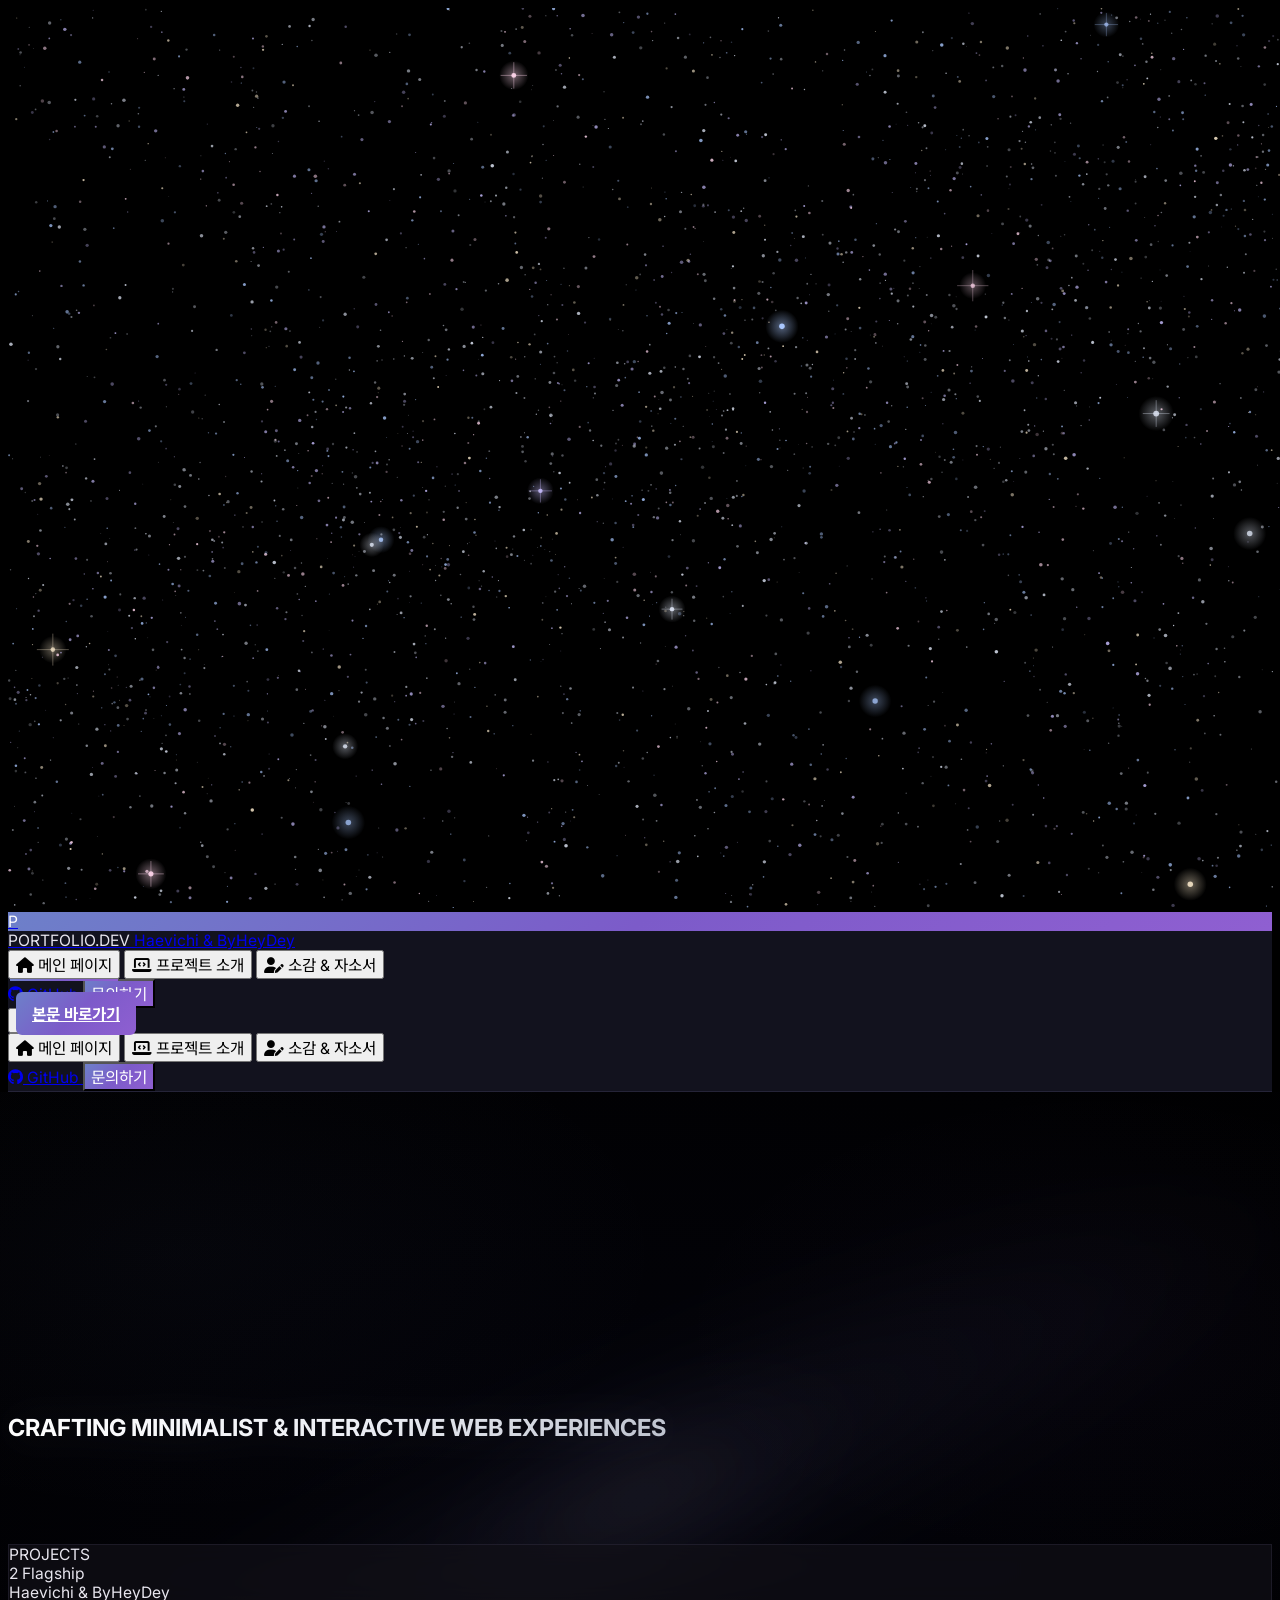
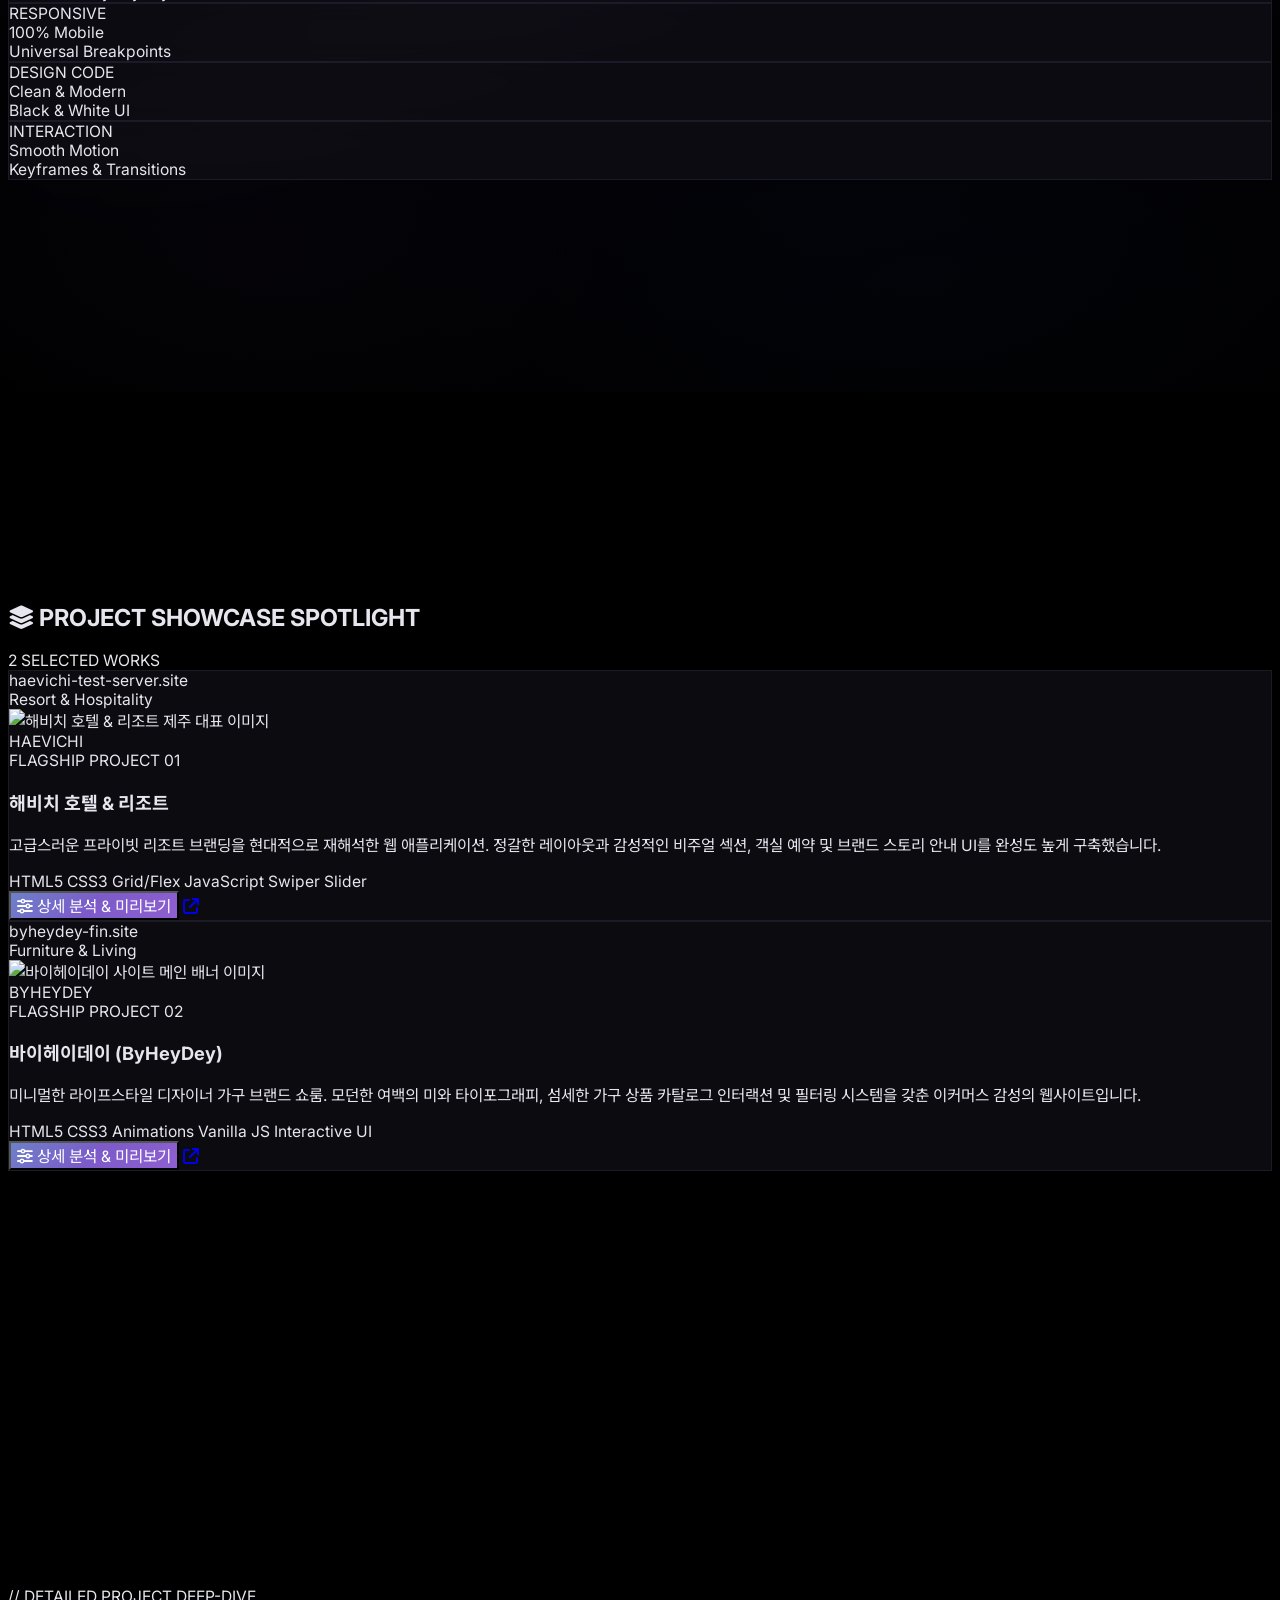
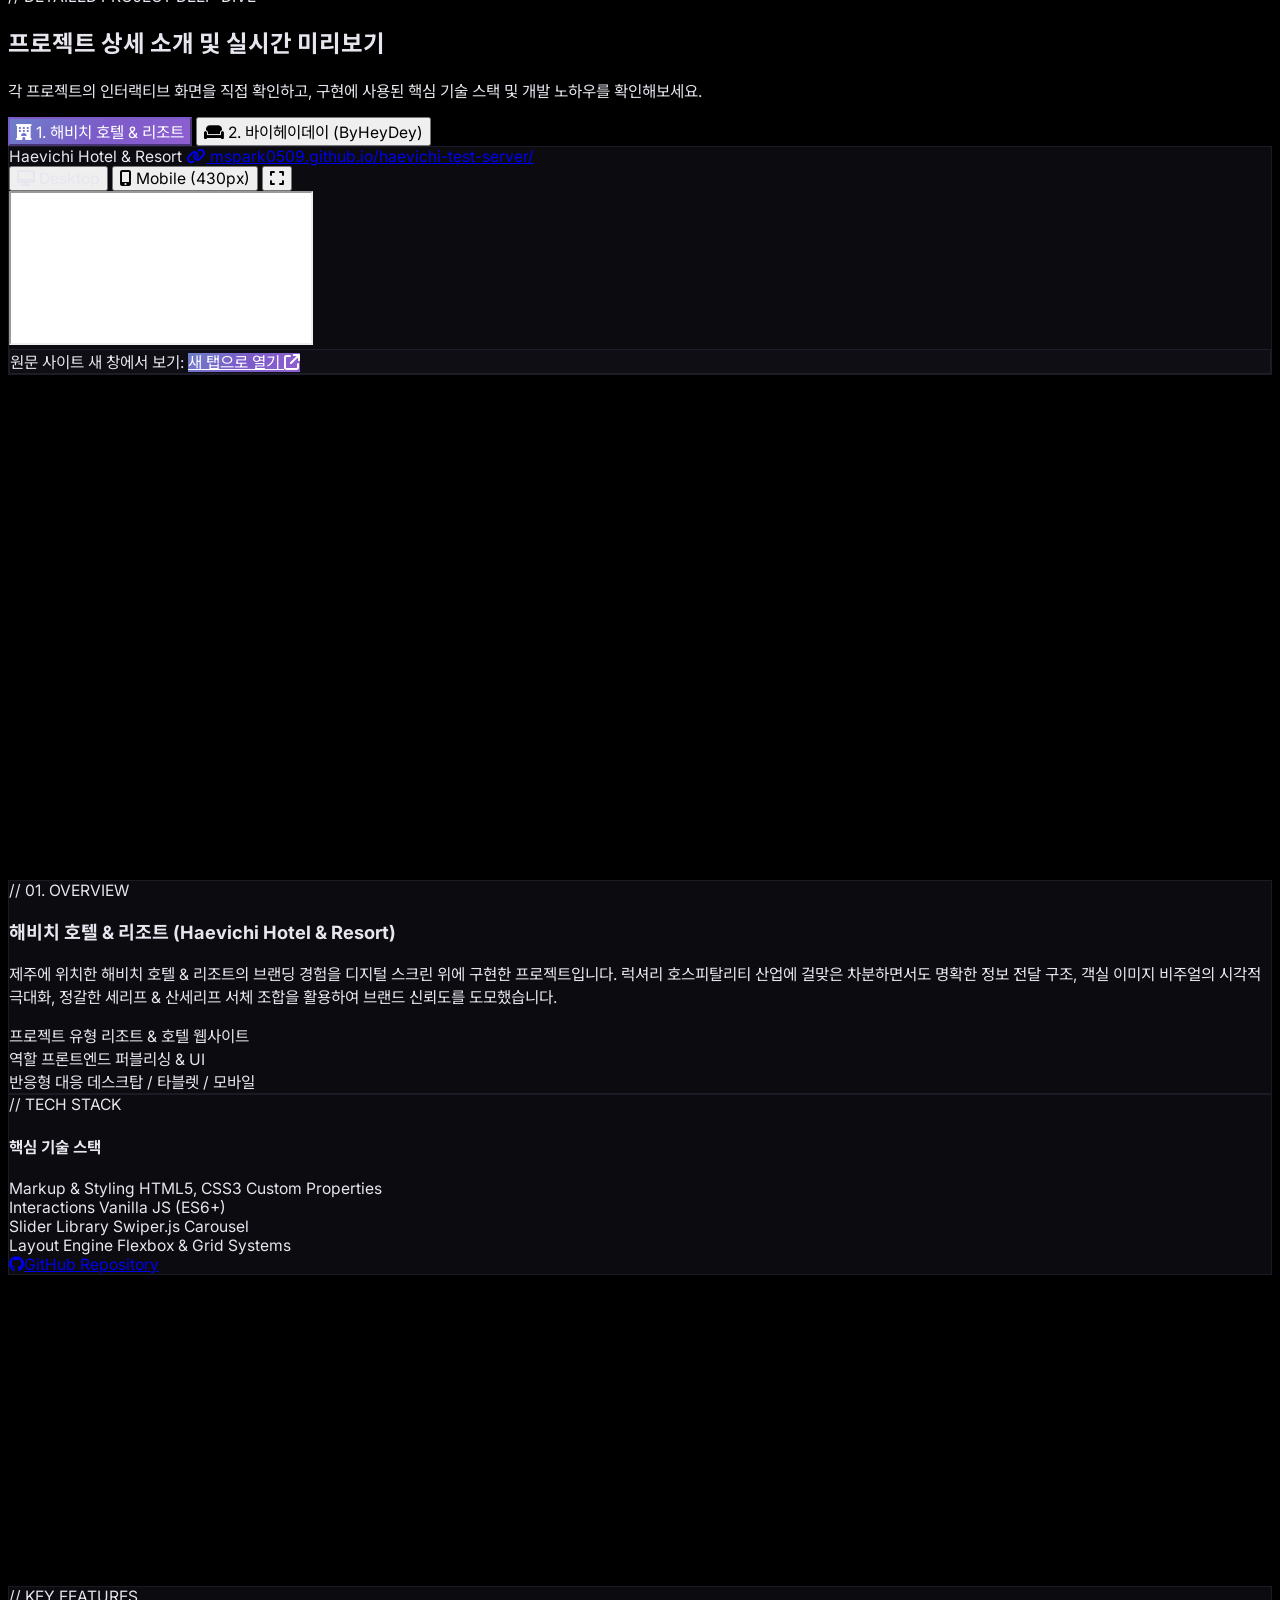
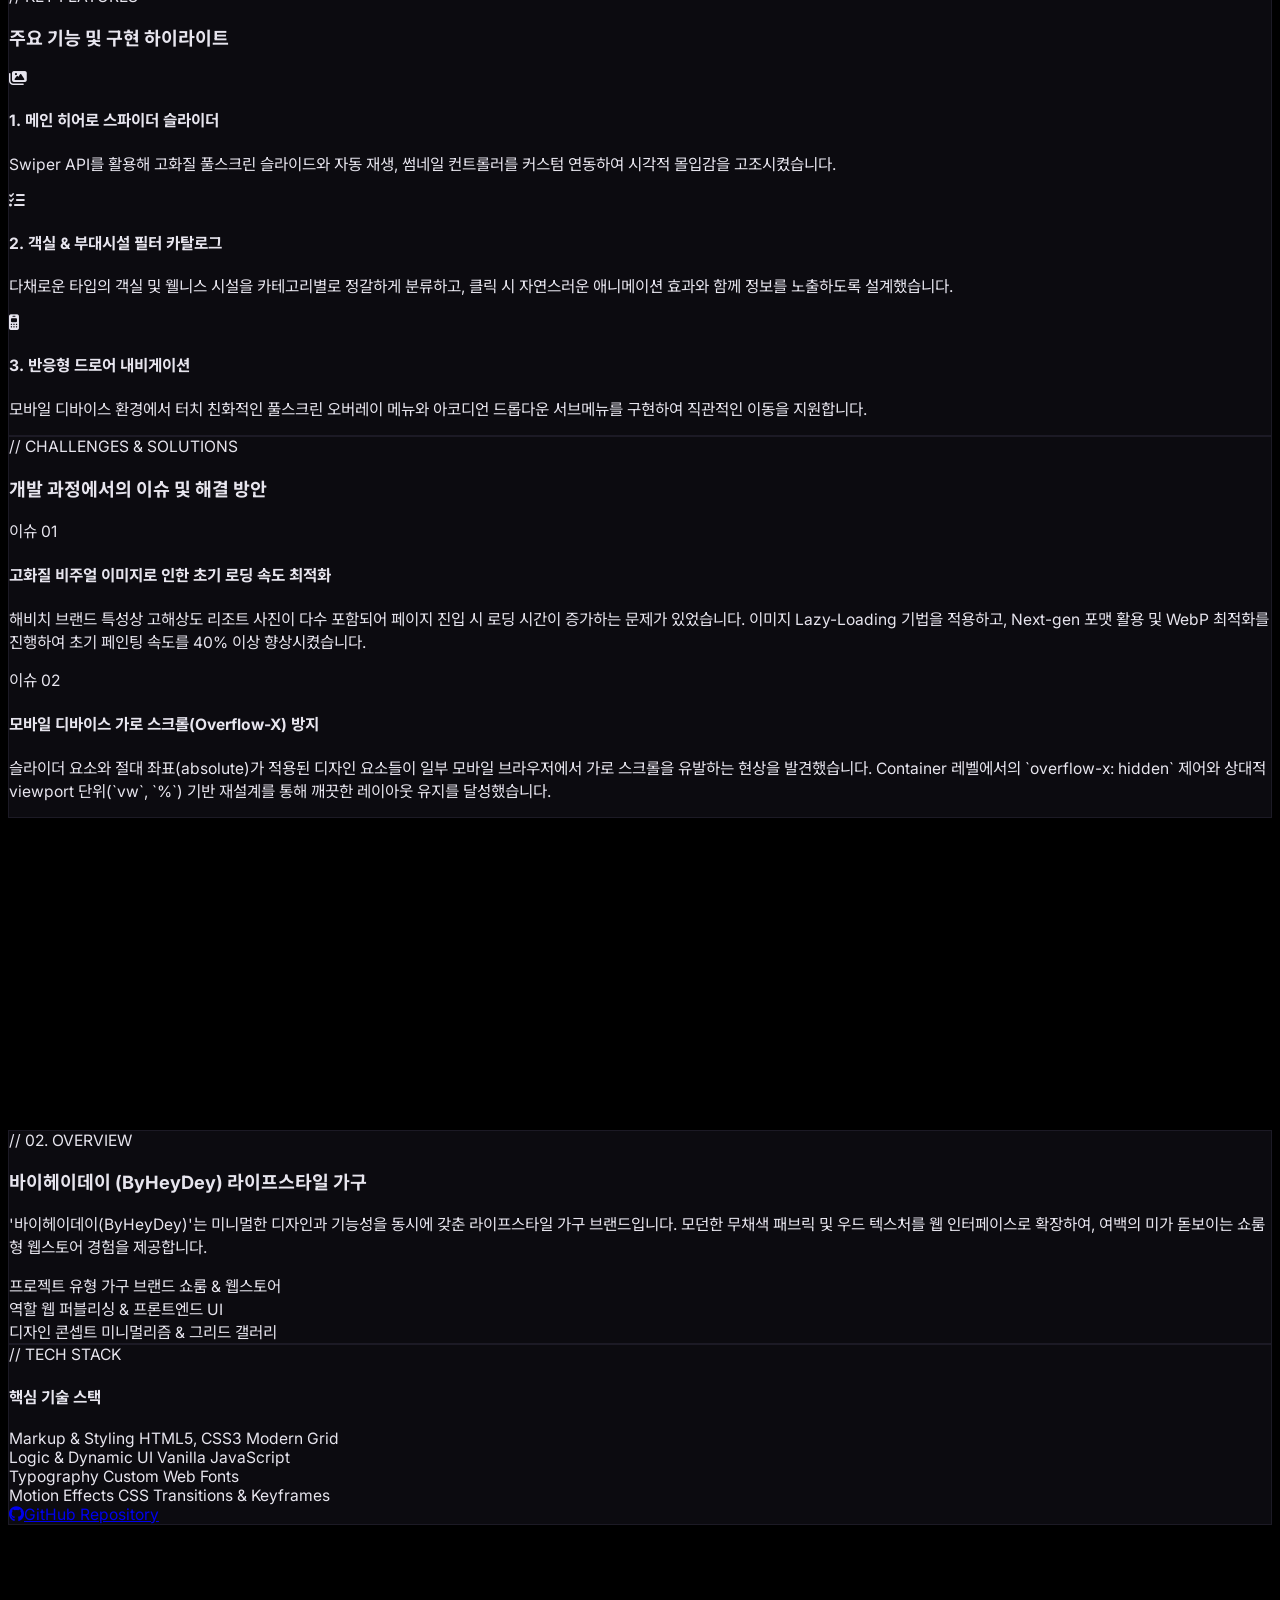
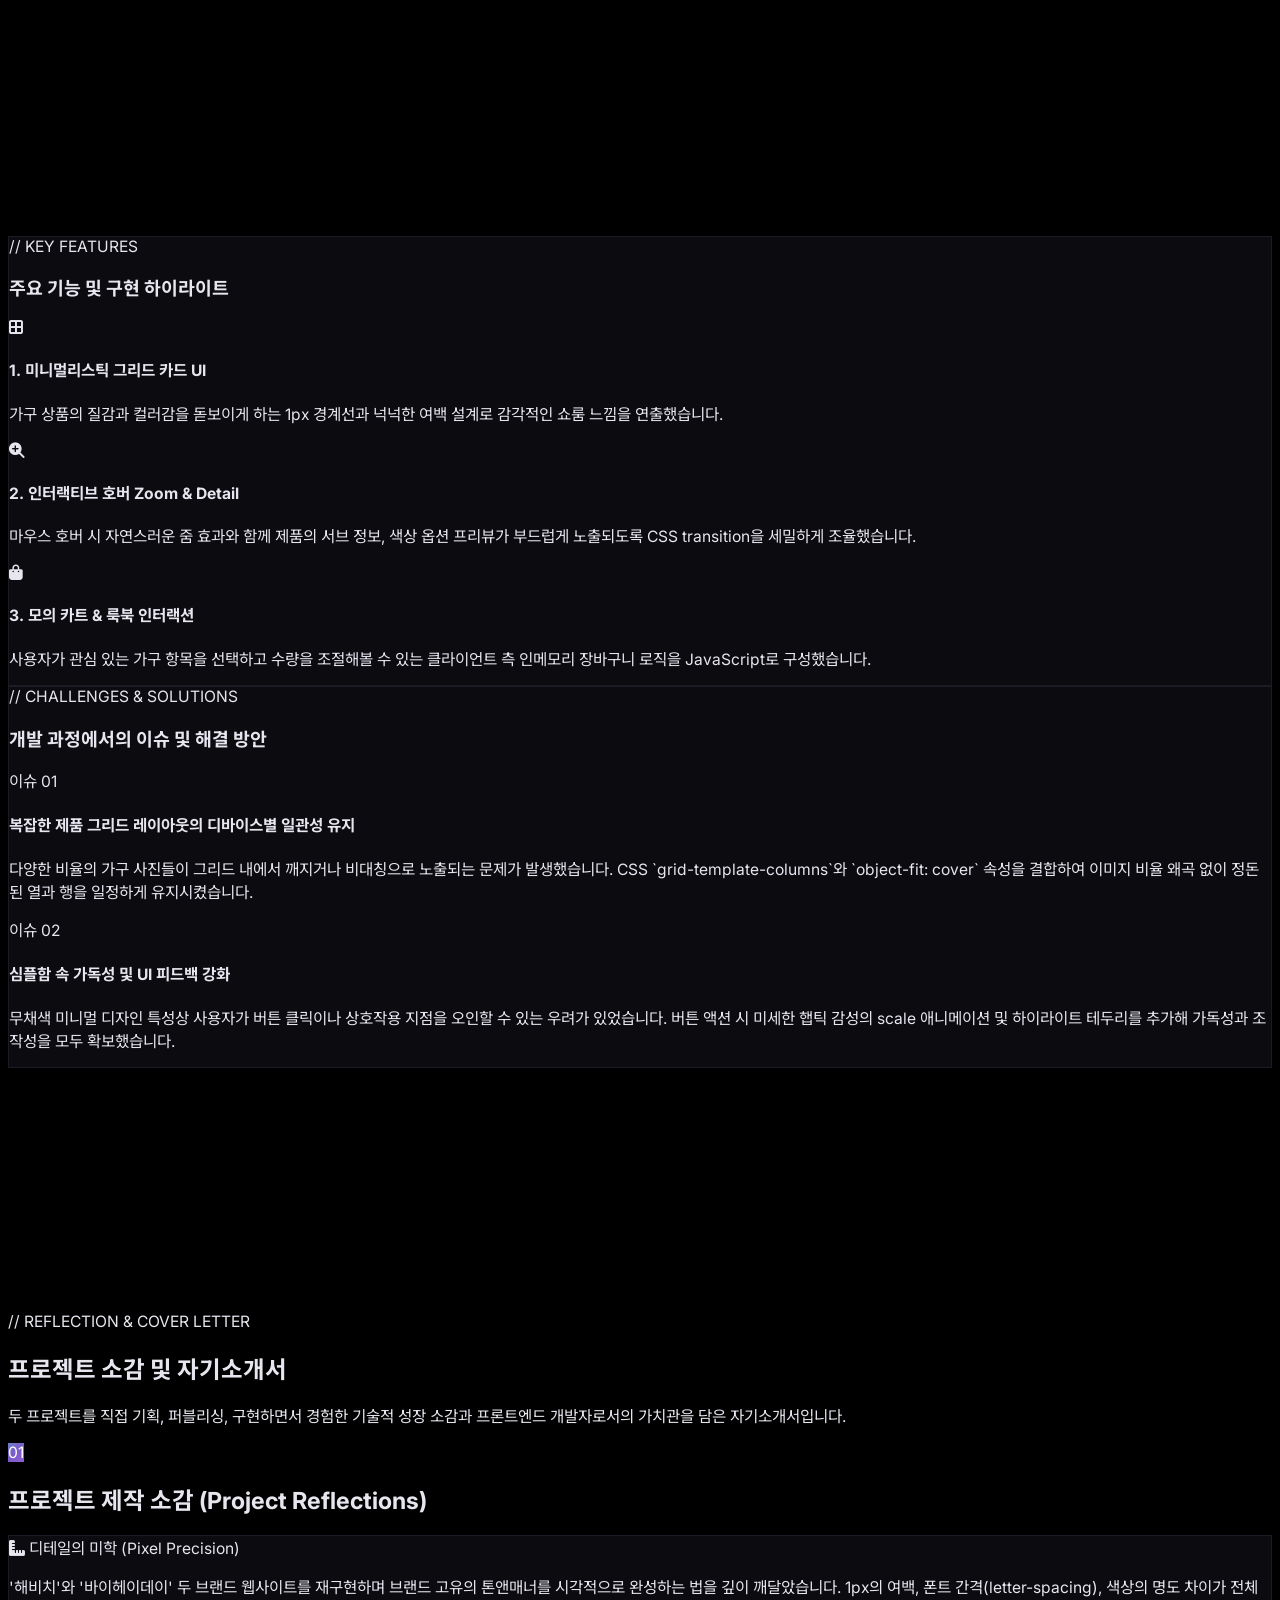
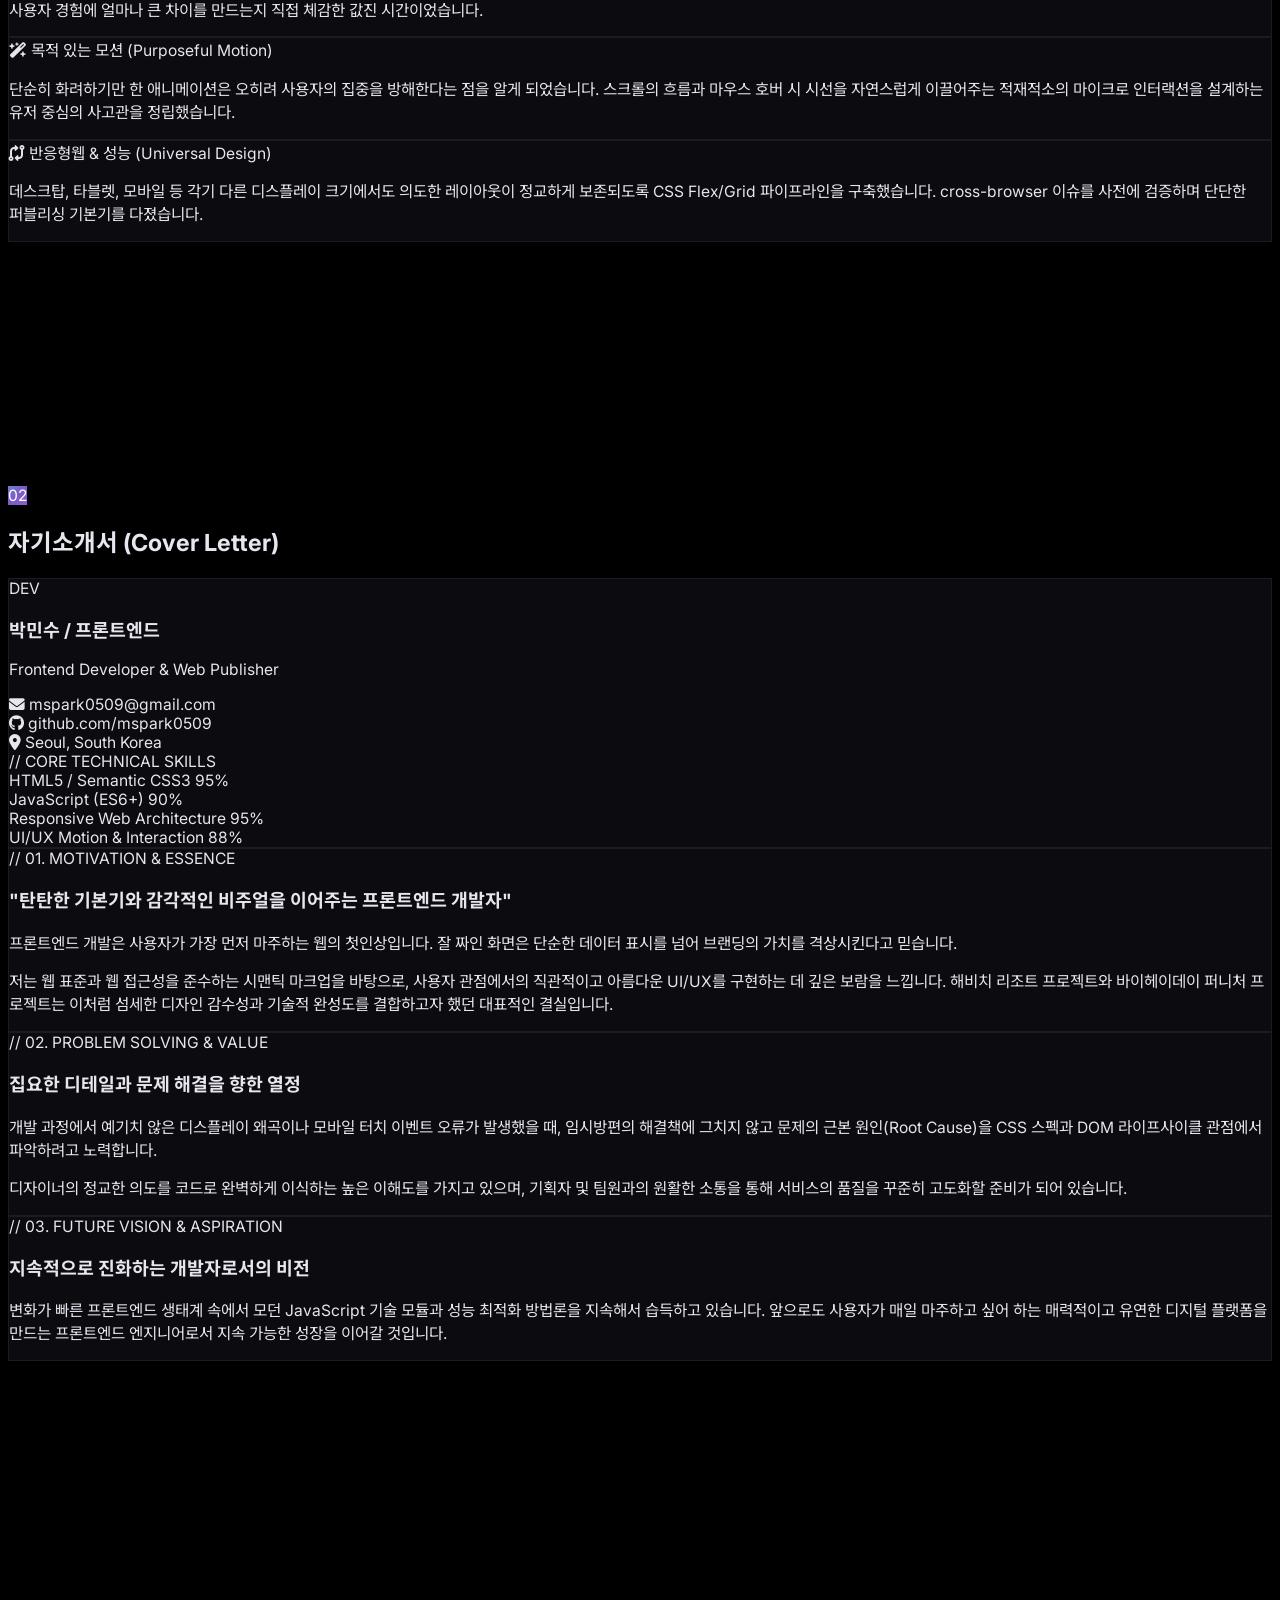
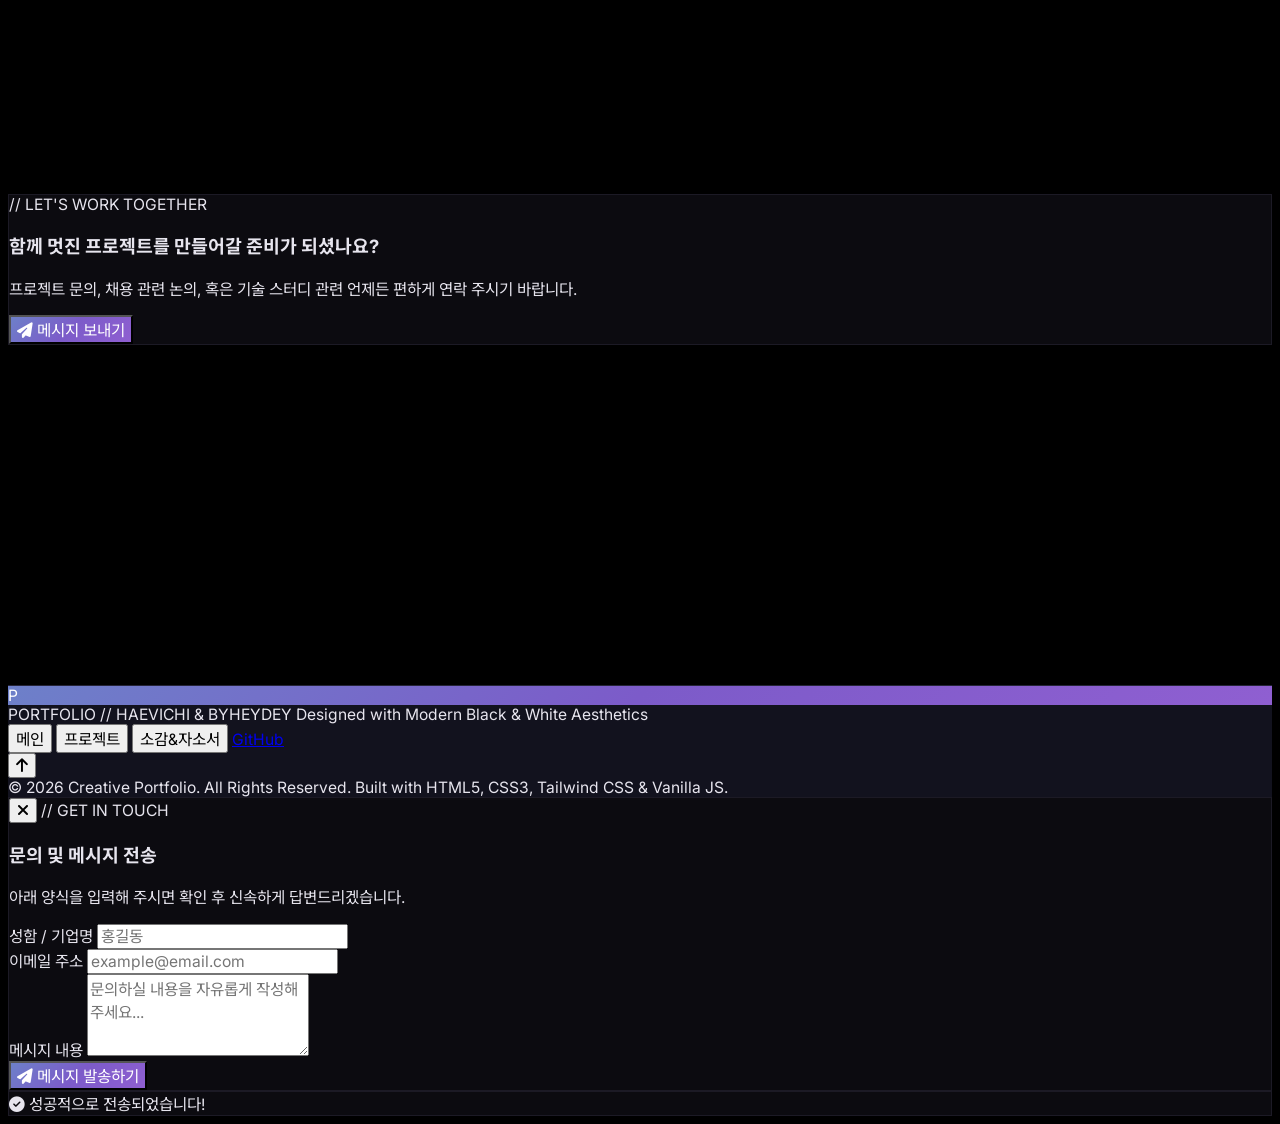
==== 빽업/index.html @ 2e078a9b "쳇지피티너무함" ====
<!DOCTYPE html>

<html class="scroll-smooth" lang="ko">

<head>
    <meta charset="utf-8" />
    <meta content="width=device-width, initial-scale=1.0" name="viewport" />
    <title>CREATIVE FRONTEND PORTFOLIO | HAEVICHI &amp; BYHEYDEY</title>
    <!-- Tailwind CSS -->
    <script src="https://cdn.tailwindcss.com"></script>
    <script>
        tailwind.config = {
            theme: {
                extend: {
                    colors: {
                        dark: '#0a0a0a',
                        cardBg: '#121212',
                        cardHover: '#1a1a1a',
                        borderDark: '#262626',
                        accentWhite: '#ffffff',
                        subtleGray: '#a1a1aa'
                    },
                    fontFamily: {
                        sans: ['Inter', 'Noto Sans KR', 'sans-serif'],
                        mono: ['Fira Code', 'monospace']
                    },
                    keyframes: {
                        pulseGlow: {
                            '0%, 100%': { opacity: '0.4', transform: 'scale(1)' },
                            '50%': { opacity: '0.8', transform: 'scale(1.05)' }
                        },
                        float: {
                            '0%, 100%': { transform: 'translateY(0px)' },
                            '50%': { transform: 'translateY(-8px)' }
                        },
                        scanline: {
                            '0%': { transform: 'translateY(-100%)' },
                            '100%': { transform: 'translateY(1000%)' }
                        }
                    },
                    animation: {
                        'pulse-glow': 'pulseGlow 6s ease-in-out infinite',
                        'float': 'float 4s ease-in-out infinite',
                        'scanline': 'scanline 8s linear infinite'
                    }
                }
            }
        }
    </script>
    <!-- Google Fonts -->
    <link href="https://fonts.googleapis.com" rel="preconnect" />
    <link crossorigin="" href="https://fonts.gstatic.com" rel="preconnect" />
    <link
        href="https://fonts.googleapis.com/css2?family=Fira+Code:wght@400;500;600&amp;family=Inter:wght@300;400;500;600;700;800;900&amp;family=Noto+Sans+KR:wght@300;400;500;700;900&amp;display=swap"
        rel="stylesheet" />
    <!-- FontAwesome Icons -->
    <link href="https://cdnjs.cloudflare.com/ajax/libs/font-awesome/6.4.0/css/all.min.css" rel="stylesheet" />

    <link href="./portfolio.css" rel="stylesheet" />
</head>

<body class="relative min-h-screen selection:bg-white selection:text-black"><div aria-hidden="true" class="galaxy-bg"></div><canvas aria-hidden="true" class="fixed inset-0 z-0 pointer-events-none" id="stars"></canvas><a class="skip-link" href="#main">본문
        바로가기</a>
    <div class="fixed inset-0 grid-bg pointer-events-none z-0"></div>
    <div
        class="fixed top-1/4 left-1/2 -translate-x-1/2 -translate-y-1/2 w-[600px] h-[600px] bg-white/[0.02] rounded-full blur-3xl pointer-events-none animate-pulse-glow z-0">
    </div>
    <!-- Scroll Progress Bar -->
    <div aria-hidden="true" class="fixed top-0 left-0 h-[3px] bg-white z-50 transition-all duration-150"
        id="scrollProgress" style="width: 0%;"></div>
    <header class="fixed top-0 left-0 w-full z-40 glass-nav transition-all duration-300">
        <div class="max-w-7xl mx-auto px-4 sm:px-6 lg:px-8 h-20 flex items-center justify-between">
            <!-- Brand Logo -->
            <a class="flex items-center gap-3 group" href="#main" onclick="switchTab('main')">
                <div
                    class="w-10 h-10 bg-white text-black font-black flex items-center justify-center text-xl rounded-lg group-hover:rotate-6 transition-transform duration-300">
                    P
                </div>
                <div>
                    <span
                        class="font-mono text-sm tracking-wider font-bold block text-white group-hover:text-neutral-300 transition-colors">PORTFOLIO.DEV</span>
                    <span class="text-[10px] text-neutral-400 block tracking-widest uppercase">Haevichi &amp;
                        ByHeyDey</span>
                </div>
            </a>
            <!-- Desktop Menu Navigation -->
            <nav aria-label="주 메뉴" class="hidden md:flex items-center gap-8">
                <button
                    class="nav-link active text-sm font-medium text-neutral-300 hover:text-white transition-colors py-1 flex items-center gap-2"
                    id="nav-main" onclick="switchTab('main')" type="button">
                    <i class="fa-solid fa-house text-xs"></i> 메인 페이지
                </button>
                <button
                    class="nav-link text-sm font-medium text-neutral-300 hover:text-white transition-colors py-1 flex items-center gap-2"
                    id="nav-projects" onclick="switchTab('projects')" type="button">
                    <i class="fa-solid fa-laptop-code text-xs"></i> 프로젝트 소개
                </button>
                <button
                    class="nav-link text-sm font-medium text-neutral-300 hover:text-white transition-colors py-1 flex items-center gap-2"
                    id="nav-resume" onclick="switchTab('resume')" type="button">
                    <i class="fa-solid fa-user-pen text-xs"></i> 소감 &amp; 자소서
                </button>
            </nav>
            <!-- Quick Action Button -->
            <div class="hidden sm:flex items-center gap-3">
                <a class="px-4 py-2 text-xs font-mono border border-neutral-700 hover:border-white rounded-lg text-neutral-300 hover:text-white transition-all flex items-center gap-2"
                    href="https://github.com/mspark0509" rel="noopener noreferrer" target="_blank">
                    <i class="fa-brands fa-github"></i> GitHub
                </a>
                <button
                    class="px-4 py-2 text-xs font-medium bg-white text-black hover:bg-neutral-200 rounded-lg transition-all font-semibold shadow-lg shadow-white/5"
                    onclick="openContactModal()" type="button">
                    문의하기
                </button>
            </div>
            <!-- Mobile Hamburger Button -->
            <button aria-controls="mobileMenu" aria-expanded="false" aria-label="모바일 메뉴 열기"
                class="md:hidden p-2 text-neutral-300 hover:text-white focus:outline-none" id="mobileMenuBtn"
                onclick="toggleMobileMenu()" type="button">
                <i class="fa-solid fa-bars text-xl" id="menuIcon"></i>
            </button>
        </div>
        <!-- Mobile Menu Dropdown -->
        <div class="hidden md:hidden border-b border-neutral-800 bg-black/95 px-6 py-6 space-y-4" id="mobileMenu">
            <button
                class="block w-full text-left py-2 text-base font-medium text-neutral-200 hover:text-white border-b border-neutral-800/50"
                onclick="switchTab('main'); toggleMobileMenu()" type="button">
                <i class="fa-solid fa-house mr-3 text-xs text-neutral-400"></i> 메인 페이지
            </button>
            <button
                class="block w-full text-left py-2 text-base font-medium text-neutral-200 hover:text-white border-b border-neutral-800/50"
                onclick="switchTab('projects'); toggleMobileMenu()" type="button">
                <i class="fa-solid fa-laptop-code mr-3 text-xs text-neutral-400"></i> 프로젝트 소개
            </button>
            <button
                class="block w-full text-left py-2 text-base font-medium text-neutral-200 hover:text-white border-b border-neutral-800/50"
                onclick="switchTab('resume'); toggleMobileMenu()" type="button">
                <i class="fa-solid fa-user-pen mr-3 text-xs text-neutral-400"></i> 소감 &amp; 자소서
            </button>
            <div class="pt-2 flex gap-3">
                <a class="flex-1 text-center py-2 text-xs font-mono border border-neutral-700 rounded-lg text-neutral-300"
                    href="https://github.com/mspark0509" rel="noopener noreferrer" target="_blank">
                    <i class="fa-brands fa-github mr-1"></i> GitHub
                </a>
                <button class="flex-1 text-center py-2 text-xs font-semibold bg-white text-black rounded-lg"
                    onclick="openContactModal(); toggleMobileMenu()" type="button">
                    문의하기
                </button>
            </div>
        </div>
    </header>
    <!-- Main Dynamic Content Wrapper -->
    <main class="relative z-10 max-w-7xl mx-auto px-4 sm:px-6 lg:px-8" id="main">
        <!-- ========================================================================= -->
        <!-- ========================================================================= -->
        <section aria-labelledby="heading-1" class="tab-content transition-opacity duration-500" id="page-main">
            <!-- Hero Section -->
            <div class="page-section items-center text-center" id="section-main">
                <div
                    class="inline-flex items-center gap-2 px-3.5 py-1.5 rounded-full border border-neutral-800 bg-neutral-900/80 text-xs font-mono text-neutral-300 mb-8 animate-float">
                    <span class="w-2 h-2 rounded-full bg-emerald-400 animate-pulse"></span>
                    FRONTEND DEVELOPER PORTFOLIO 2026
                </div>
                <h1 class="text-4xl sm:text-6xl lg:text-7xl font-extrabold tracking-tight max-w-5xl text-gradient leading-[1.15] mb-6"
                    id="heading-1">
                    CRAFTING MINIMALIST &amp; INTERACTIVE WEB EXPERIENCES
                </h1>
                <p class="text-base sm:text-lg text-neutral-400 max-w-2xl font-light leading-relaxed mb-10">
                    웹의 디테일을 살리는 프론트엔드 개발자입니다. 리조트 브랜드 <span
                        class="text-white font-medium underline underline-offset-4 decoration-neutral-600">해비치(Haevichi)</span>와
                    디자인 가구 브랜드 <span
                        class="text-white font-medium underline underline-offset-4 decoration-neutral-600">바이헤이데이(ByHeyDey)</span>의
                    인터랙티브 웹사이트 프로젝트를 확인해보세요.
                </p>
                <div class="flex flex-wrap items-center justify-center gap-4">
                    <button
                        class="btn-glow px-7 py-3.5 rounded-xl bg-white text-black font-semibold text-sm hover:bg-neutral-200 transition-all flex items-center gap-2 shadow-xl shadow-white/10 group"
                        onclick="switchTab('projects')" type="button">
                        <span>프로젝트 상세보기</span>
                        <i class="fa-solid fa-arrow-right text-xs group-hover:translate-x-1 transition-transform"></i>
                    </button>
                    <button
                        class="btn-glow px-7 py-3.5 rounded-xl bg-neutral-900 border border-neutral-800 text-white hover:border-neutral-600 text-sm font-medium transition-all flex items-center gap-2"
                        onclick="switchTab('resume')" type="button">
                        <i class="fa-regular fa-file-lines text-xs"></i>
                        <span>소감 및 자소서 읽기</span>
                    </button>
                </div>
                <!-- Live Metrics Bar -->
                <div class="grid grid-cols-2 md:grid-cols-4 gap-4 w-full max-w-4xl mt-16 text-left">
                    <div class="metric-glow glass-panel p-5 rounded-xl border border-neutral-800/80">
                        <div class="text-xs font-mono text-neutral-500 mb-1">PROJECTS</div>
                        <div class="text-2xl font-bold text-white">2 Flagship</div>
                        <div class="text-[11px] text-neutral-400 mt-1">Haevichi &amp; ByHeyDey</div>
                    </div>
                    <div class="metric-glow glass-panel p-5 rounded-xl border border-neutral-800/80">
                        <div class="text-xs font-mono text-neutral-500 mb-1">RESPONSIVE</div>
                        <div class="text-2xl font-bold text-white">100% Mobile</div>
                        <div class="text-[11px] text-neutral-400 mt-1">Universal Breakpoints</div>
                    </div>
                    <div class="metric-glow glass-panel p-5 rounded-xl border border-neutral-800/80">
                        <div class="text-xs font-mono text-neutral-500 mb-1">DESIGN CODE</div>
                        <div class="text-2xl font-bold text-white">Clean &amp; Modern</div>
                        <div class="text-[11px] text-neutral-400 mt-1">Black &amp; White UI</div>
                    </div>
                    <div class="metric-glow glass-panel p-5 rounded-xl border border-neutral-800/80">
                        <div class="text-xs font-mono text-neutral-500 mb-1">INTERACTION</div>
                        <div class="text-2xl font-bold text-white">Smooth Motion</div>
                        <div class="text-[11px] text-neutral-400 mt-1">Keyframes &amp; Transitions</div>
                    </div>
                </div>
            </div>
            <!-- Spotlight Showcase Cards -->
            <div class="page-section space-y-12" id="section-showcase">
                <div class="flex items-center justify-between border-b border-neutral-800 pb-4">
                    <h2 class="text-2xl font-bold tracking-tight text-white flex items-center gap-3">
                        <i class="fa-solid fa-layer-group text-sm text-neutral-400"></i>
                        PROJECT SHOWCASE SPOTLIGHT
                    </h2>
                    <span class="text-xs font-mono text-neutral-500">2 SELECTED WORKS</span>
                </div>
                <div class="grid grid-cols-1 lg:grid-cols-2 gap-8">
                    <!-- Showcase Card 1: Haevichi -->
                    <div class="glass-panel rounded-2xl overflow-hidden hover-glow group flex flex-col justify-between">
                        <div>
                            <!-- Mockup Header Bar -->
                            <div
                                class="bg-neutral-900 border-b border-neutral-800 p-4 flex items-center justify-between">
                                <div class="flex items-center gap-2">
                                    <span class="w-3 h-3 rounded-full bg-neutral-700"></span>
                                    <span class="w-3 h-3 rounded-full bg-neutral-700"></span>
                                    <span class="w-3 h-3 rounded-full bg-neutral-700"></span>
                                    <span
                                        class="ml-2 font-mono text-xs text-neutral-400">haevichi-test-server.site</span>
                                </div>
                                <span
                                    class="text-[10px] font-mono px-2 py-0.5 rounded bg-neutral-800 text-neutral-300">Resort
                                    &amp; Hospitality</span>
                            </div>
                            <!-- Image Container / Visual Teaser -->
                            <div class="relative h-64 bg-neutral-950 overflow-hidden group">
                                <div
                                    class="absolute inset-0 bg-gradient-to-t from-neutral-950 via-transparent to-transparent z-10 opacity-80">
                                </div>
                                <img alt="해비치 호텔 &amp; 리조트 제주 대표 이미지"
                                    class="absolute inset-0 w-full h-full object-cover group-hover:scale-105 transition-transform duration-700"
                                    decoding="async" loading="lazy"
                                    onerror="this.classList.add('hidden'); this.nextElementSibling.classList.remove('hidden')"
                                    src="https://mspark0509.github.io/haevichi-test-server/images/Hero/hero1.png" />
                                <div class="hidden absolute inset-0">
                                    <div class="w-full h-full flex items-center justify-center p-8 text-center">
                                        <div class="text-4xl font-extrabold tracking-widest text-white">HAEVICHI</div>
                                    </div>
                                </div>
                                <div class="absolute bottom-4 left-6 z-20">
                                    <span class="text-xs font-mono text-neutral-400 block mb-1">FLAGSHIP PROJECT
                                        01</span>
                                    <h3 class="text-2xl font-bold text-white">해비치 호텔 &amp; 리조트</h3>
                                </div>
                            </div>
                            <!-- Description & Tags -->
                            <div class="p-6">
                                <p class="text-sm text-neutral-400 leading-relaxed mb-6">
                                    고급스러운 프라이빗 리조트 브랜딩을 현대적으로 재해석한 웹 애플리케이션. 정갈한 레이아웃과 감성적인 비주얼 섹션, 객실 예약 및 브랜드 스토리 안내
                                    UI를 완성도 높게 구축했습니다.
                                </p>
                                <div class="flex flex-wrap gap-2 mb-6">
                                    <span
                                        class="text-xs font-mono px-2.5 py-1 rounded-md bg-neutral-900 border border-neutral-800 text-neutral-300">HTML5</span>
                                    <span
                                        class="text-xs font-mono px-2.5 py-1 rounded-md bg-neutral-900 border border-neutral-800 text-neutral-300">CSS3
                                        Grid/Flex</span>
                                    <span
                                        class="text-xs font-mono px-2.5 py-1 rounded-md bg-neutral-900 border border-neutral-800 text-neutral-300">JavaScript</span>
                                    <span
                                        class="text-xs font-mono px-2.5 py-1 rounded-md bg-neutral-900 border border-neutral-800 text-neutral-300">Swiper
                                        Slider</span>
                                </div>
                            </div>
                        </div>
                        <!-- Card Actions Footer -->
                        <div class="p-6 pt-0 flex items-center gap-3">
                            <button
                                class="btn-glow-sm flex-1 py-3 rounded-lg bg-white text-black font-semibold text-xs text-center hover:bg-neutral-200 transition-colors flex items-center justify-center gap-2"
                                onclick="switchTab('projects', 'haevichi')" type="button">
                                <i class="fa-solid fa-sliders text-xs"></i> 상세 분석 &amp; 미리보기
                            </button>
                            <a class="btn-glow-sm p-3 rounded-lg border border-neutral-800 text-neutral-300 hover:text-white hover:border-neutral-600 transition-colors"
                                href="https://mspark0509.github.io/haevichi-test-server/" rel="noopener noreferrer"
                                target="_blank" title="외부 사이트 열기">
                                <i class="fa-solid fa-arrow-up-right-from-square"></i>
                            </a>
                        </div>
                    </div>
                    <!-- Showcase Card 2: ByHeyDey -->
                    <div class="glass-panel rounded-2xl overflow-hidden hover-glow group flex flex-col justify-between">
                        <div>
                            <!-- Mockup Header Bar -->
                            <div
                                class="bg-neutral-900 border-b border-neutral-800 p-4 flex items-center justify-between">
                                <div class="flex items-center gap-2">
                                    <span class="w-3 h-3 rounded-full bg-neutral-700"></span>
                                    <span class="w-3 h-3 rounded-full bg-neutral-700"></span>
                                    <span class="w-3 h-3 rounded-full bg-neutral-700"></span>
                                    <span class="ml-2 font-mono text-xs text-neutral-400">byheydey-fin.site</span>
                                </div>
                                <span
                                    class="text-[10px] font-mono px-2 py-0.5 rounded bg-neutral-800 text-neutral-300">Furniture
                                    &amp; Living</span>
                            </div>
                            <!-- Image Container / Visual Teaser -->
                            <div class="relative h-64 bg-neutral-950 overflow-hidden group">
                                <div
                                    class="absolute inset-0 bg-gradient-to-t from-neutral-950 via-transparent to-transparent z-10 opacity-80">
                                </div>
                                <img alt="바이헤이데이 사이트 메인 배너 이미지"
                                    class="absolute inset-0 w-full h-full object-cover group-hover:scale-105 transition-transform duration-700"
                                    decoding="async" loading="lazy"
                                    onerror="this.classList.add('hidden'); this.nextElementSibling.classList.remove('hidden')"
                                    src="https://wjdqhal.github.io/byheydey-fin/images/header/header-main-slider2.png" />
                                <div class="hidden absolute inset-0">
                                    <div class="w-full h-full flex items-center justify-center p-8 text-center">
                                        <div class="text-4xl font-black tracking-tighter text-white">BYHEYDEY</div>
                                    </div>
                                </div>
                                <div class="absolute bottom-4 left-6 z-20">
                                    <span class="text-xs font-mono text-neutral-400 block mb-1">FLAGSHIP PROJECT
                                        02</span>
                                    <h3 class="text-2xl font-bold text-white">바이헤이데이 (ByHeyDey)</h3>
                                </div>
                            </div>
                            <!-- Description & Tags -->
                            <div class="p-6">
                                <p class="text-sm text-neutral-400 leading-relaxed mb-6">
                                    미니멀한 라이프스타일 디자이너 가구 브랜드 쇼룸. 모던한 여백의 미와 타이포그래피, 섬세한 가구 상품 카탈로그 인터랙션 및 필터링 시스템을 갖춘
                                    이커머스 감성의 웹사이트입니다.
                                </p>
                                <div class="flex flex-wrap gap-2 mb-6">
                                    <span
                                        class="text-xs font-mono px-2.5 py-1 rounded-md bg-neutral-900 border border-neutral-800 text-neutral-300">HTML5</span>
                                    <span
                                        class="text-xs font-mono px-2.5 py-1 rounded-md bg-neutral-900 border border-neutral-800 text-neutral-300">CSS3
                                        Animations</span>
                                    <span
                                        class="text-xs font-mono px-2.5 py-1 rounded-md bg-neutral-900 border border-neutral-800 text-neutral-300">Vanilla
                                        JS</span>
                                    <span
                                        class="text-xs font-mono px-2.5 py-1 rounded-md bg-neutral-900 border border-neutral-800 text-neutral-300">Interactive
                                        UI</span>
                                </div>
                            </div>
                        </div>
                        <!-- Card Actions Footer -->
                        <div class="p-6 pt-0 flex items-center gap-3">
                            <button
                                class="btn-glow-sm flex-1 py-3 rounded-lg bg-white text-black font-semibold text-xs text-center hover:bg-neutral-200 transition-colors flex items-center justify-center gap-2"
                                onclick="switchTab('projects', 'byheydey')" type="button">
                                <i class="fa-solid fa-sliders text-xs"></i> 상세 분석 &amp; 미리보기
                            </button>
                            <a class="btn-glow-sm p-3 rounded-lg border border-neutral-800 text-neutral-300 hover:text-white hover:border-neutral-600 transition-colors"
                                href="https://wjdqhal.github.io/byheydey-fin/" rel="noopener noreferrer" target="_blank"
                                title="외부 사이트 열기">
                                <i class="fa-solid fa-arrow-up-right-from-square"></i>
                            </a>
                        </div>
                    </div>
                </div>
            </div>
        </section>
        <!-- ========================================================================= -->
        <!-- ========================================================================= -->
        <section aria-labelledby="heading-2" class="tab-content hidden transition-opacity duration-500"
            id="page-projects">
            <!-- Section 1: 제목 / 프로젝트 선택 / 실시간 미리보기 -->
            <div class="page-section" id="section-preview">
            <div class="flex flex-col lg:flex-row lg:items-end lg:justify-between gap-5 mb-5">
            <div class="text-center md:text-left">
                <span class="text-xs font-mono text-neutral-500 block mb-1">// DETAILED PROJECT DEEP-DIVE</span>
                <h1 class="text-2xl sm:text-3xl font-extrabold text-white tracking-tight mb-2" id="heading-2">프로젝트 상세 소개
                    및 실시간 미리보기</h1>
                <p class="text-neutral-400 text-sm max-w-3xl">
                    각 프로젝트의 인터랙티브 화면을 직접 확인하고, 구현에 사용된 핵심 기술 스택 및 개발 노하우를 확인해보세요.
                </p>
            </div>
            <!-- Project Selector Buttons -->
            <div
                class="flex flex-wrap items-center justify-center lg:justify-end gap-3">
                <button aria-controls="detail-haevichi" aria-selected="true"
                    class="px-6 py-3 rounded-xl border border-white bg-white text-black font-bold text-sm transition-all flex items-center gap-3 shadow-lg shadow-white/5"
                    id="tab-btn-haevichi" onclick="selectProjectDetail('haevichi')" role="tab" type="button">
                    <i class="fa-solid fa-hotel text-xs"></i>
                    <span>1. 해비치 호텔 &amp; 리조트</span>
                </button>
                <button aria-controls="detail-byheydey" aria-selected="false"
                    class="px-6 py-3 rounded-xl border border-neutral-800 bg-neutral-900 text-neutral-400 font-medium text-sm hover:border-neutral-600 hover:text-white transition-all flex items-center gap-3"
                    id="tab-btn-byheydey" onclick="selectProjectDetail('byheydey')" role="tab" type="button">
                    <i class="fa-solid fa-couch text-xs"></i>
                    <span>2. 바이헤이데이 (ByHeyDey)</span>
                </button>
            </div>
            </div>
            <div class="glass-panel rounded-2xl overflow-hidden border border-neutral-800 flex flex-col mx-auto w-full max-w-5xl">
                <!-- Frame Header Controls -->
                <div
                    class="bg-neutral-900 px-6 py-4 border-b border-neutral-800 flex flex-wrap items-center justify-between gap-4">
                    <div class="flex items-center gap-3">
                        <div class="flex gap-1.5">
                            <span class="w-3 h-3 rounded-full bg-red-500/80 inline-block"></span>
                            <span class="w-3 h-3 rounded-full bg-yellow-500/80 inline-block"></span>
                            <span class="w-3 h-3 rounded-full bg-green-500/80 inline-block"></span>
                        </div>
                        <div class="h-4 w-[1px] bg-neutral-800 mx-1"></div>
                        <span class="font-mono text-xs text-neutral-300 font-semibold" id="preview-title-badge">Haevichi
                            Hotel &amp; Resort</span>
                        <a class="hidden sm:inline-flex items-center gap-1 font-mono text-[11px] text-neutral-500 hover:text-white transition-colors"
                            href="https://mspark0509.github.io/haevichi-test-server/" id="preview-url-link"
                            rel="noopener noreferrer" target="_blank">
                            <i class="fa-solid fa-link text-[10px]"></i> <span
                                id="preview-url-text">mspark0509.github.io/haevichi-test-server/</span>
                        </a>
                    </div>
                    <!-- Viewport Device Switcher -->
                    <div class="flex items-center gap-2 bg-neutral-950 p-1 rounded-lg border border-neutral-800">
                        <button
                            class="px-3 py-1 rounded text-xs font-mono bg-neutral-800 text-white flex items-center gap-1.5 transition-colors"
                            id="vp-btn-desktop" onclick="setViewportMode('desktop')" type="button">
                            <i class="fa-solid fa-desktop text-[11px]"></i> Desktop
                        </button>
                        <button
                            class="px-3 py-1 rounded text-xs font-mono text-neutral-400 hover:text-white flex items-center gap-1.5 transition-colors"
                            id="vp-btn-mobile" onclick="setViewportMode('mobile')" type="button">
                            <i class="fa-solid fa-mobile-screen-button text-[11px]"></i> Mobile (430px)
                        </button>
                        <button aria-label="프로젝트 미리보기 새 창으로 열기"
                            class="px-2 py-1 text-neutral-400 hover:text-white transition-colors"
                            onclick="toggleFullscreenIframe()" title="전체화면 열기" type="button">
                            <i class="fa-solid fa-expand text-xs"></i>
                        </button>
                    </div>
                </div>
                <!-- Frame Viewer Window -->
                <div
                    class="relative bg-neutral-950 py-6 flex items-stretch justify-center overflow-hidden h-[380px] md:h-[430px]">
                    <div class="mockup-viewport w-full max-w-full px-2 sm:px-4 flex flex-col"
                        id="mockup-container">
                        <div
                            class="w-full flex-1 min-h-0 rounded-xl overflow-hidden border border-neutral-800 shadow-2xl relative bg-black">
                            <iframe class="absolute inset-0 w-full h-full border-0 bg-white" id="project-iframe" loading="lazy"
                                referrerpolicy="strict-origin-when-cross-origin"
                                src="https://mspark0509.github.io/haevichi-test-server/"
                                title="해비치 또는 바이헤이데이 프로젝트 실시간 미리보기"></iframe>
                            <!-- Overlay Note Banner in case of IFrame sandbox/X-Frame restrictions -->
                            <div
                                class="absolute bottom-4 right-4 z-20 glass-panel px-4 py-2 rounded-lg border border-neutral-700 flex items-center gap-3">
                                <span class="text-xs text-neutral-300">원문 사이트 새 창에서 보기:</span>
                                <a class="px-3 py-1 bg-white text-black text-xs font-bold rounded hover:bg-neutral-200 transition-colors"
                                    href="https://mspark0509.github.io/haevichi-test-server/" id="direct-site-btn"
                                    rel="noopener noreferrer" target="_blank">
                                    새 탭으로 열기 <i class="fa-solid fa-arrow-up-right-from-square ml-1 text-[10px]"></i>
                                </a>
                            </div>
                        </div>
                    </div>
                </div>
            </div>
            </div>
            <!-- Detail Content Block 1: HAEVICHI -->
            <div aria-labelledby="tab-btn-haevichi" id="detail-haevichi" role="tabpanel"
                tabindex="0">
                <div class="page-section" id="haevichi-overview">
                <!-- Overview Header -->
                <div class="grid grid-cols-1 lg:grid-cols-3 gap-6">
                    <div class="lg:col-span-2 glass-panel p-7 rounded-2xl border border-neutral-800">
                        <span class="text-xs font-mono text-neutral-500 block mb-2">// 01. OVERVIEW</span>
                        <h3 class="text-2xl font-bold text-white mb-4">해비치 호텔 &amp; 리조트 (Haevichi Hotel &amp; Resort)
                        </h3>
                        <p class="text-neutral-300 text-sm leading-relaxed mb-4 font-light">
                            제주에 위치한 해비치 호텔 &amp; 리조트의 브랜딩 경험을 디지털 스크린 위에 구현한 프로젝트입니다. 럭셔리 호스피탈리티 산업에 걸맞은 차분하면서도 명확한 정보
                            전달 구조, 객실 이미지 비주얼의 시각적 극대화, 정갈한 세리프 &amp; 산세리프 서체 조합을 활용하여 브랜드 신뢰도를 도모했습니다.
                        </p>
                        <div class="grid grid-cols-2 sm:grid-cols-3 gap-4 pt-4 border-t border-neutral-800">
                            <div>
                                <span class="text-[11px] font-mono text-neutral-500 block">프로젝트 유형</span>
                                <span class="text-sm font-semibold text-white">리조트 &amp; 호텔 웹사이트</span>
                            </div>
                            <div>
                                <span class="text-[11px] font-mono text-neutral-500 block">역할</span>
                                <span class="text-sm font-semibold text-white">프론트엔드 퍼블리싱 &amp; UI</span>
                            </div>
                            <div>
                                <span class="text-[11px] font-mono text-neutral-500 block">반응형 대응</span>
                                <span class="text-sm font-semibold text-white">데스크탑 / 타블렛 / 모바일</span>
                            </div>
                        </div>
                    </div>
                    <div class="glass-panel p-7 rounded-2xl border border-neutral-800 flex flex-col justify-between">
                        <div>
                            <span class="text-xs font-mono text-neutral-500 block mb-2">// TECH STACK</span>
                            <h4 class="text-lg font-bold text-white mb-4">핵심 기술 스택</h4>
                            <div class="space-y-3">
                                <div class="flex items-center justify-between border-b border-neutral-800/80 pb-2">
                                    <span class="text-xs text-neutral-300">Markup &amp; Styling</span>
                                    <span class="text-xs font-mono text-neutral-400">HTML5, CSS3 Custom
                                        Properties</span>
                                </div>
                                <div class="flex items-center justify-between border-b border-neutral-800/80 pb-2">
                                    <span class="text-xs text-neutral-300">Interactions</span>
                                    <span class="text-xs font-mono text-neutral-400">Vanilla JS (ES6+)</span>
                                </div>
                                <div class="flex items-center justify-between border-b border-neutral-800/80 pb-2">
                                    <span class="text-xs text-neutral-300">Slider Library</span>
                                    <span class="text-xs font-mono text-neutral-400">Swiper.js Carousel</span>
                                </div>
                                <div class="flex items-center justify-between border-b border-neutral-800/80 pb-2">
                                    <span class="text-xs text-neutral-300">Layout Engine</span>
                                    <span class="text-xs font-mono text-neutral-400">Flexbox &amp; Grid Systems</span>
                                </div>
                            </div>
                        </div>
                        <a class="mt-4 py-2.5 w-full bg-neutral-900 border border-neutral-700 hover:border-white text-neutral-200 hover:text-white rounded-lg text-xs font-mono text-center block transition-all"
                            href="https://github.com/mspark0509/haevichi-test-server" rel="noopener noreferrer"
                            target="_blank">
                            <i class="fa-brands fa-github mr-2"></i>GitHub Repository
                        </a>
                    </div>
                </div>
                                </div>
                <div class="page-section" id="haevichi-features">
                <div class="grid grid-cols-1 lg:grid-cols-2 gap-6">
<!-- Key Features & Design Highlights -->
                <div class="glass-panel p-7 rounded-2xl border border-neutral-800">
                    <span class="text-xs font-mono text-neutral-500 block mb-3">// KEY FEATURES</span>
                    <h3 class="text-xl font-bold text-white mb-5">주요 기능 및 구현 하이라이트</h3>
                    <div class="grid grid-cols-1 gap-4">
                        <div class="bg-neutral-950 p-5 rounded-xl border border-neutral-800/80 flex items-start gap-4">
                            <div class="w-10 h-10 shrink-0 rounded-lg bg-neutral-900 flex items-center justify-center text-white border border-neutral-800">
                                <i class="fa-solid fa-images text-sm"></i>
                            </div>
                            <div>
                                <h4 class="text-base font-semibold text-white mb-1.5">1. 메인 히어로 스파이더 슬라이더</h4>
                                <p class="text-sm text-neutral-400 leading-relaxed">
                                Swiper API를 활용해 고화질 풀스크린 슬라이드와 자동 재생, 썸네일 컨트롤러를 커스텀 연동하여 시각적 몰입감을 고조시켰습니다.
                            </p>
                            </div>
                        </div>
                        <div class="bg-neutral-950 p-5 rounded-xl border border-neutral-800/80 flex items-start gap-4">
                            <div class="w-10 h-10 shrink-0 rounded-lg bg-neutral-900 flex items-center justify-center text-white border border-neutral-800">
                                <i class="fa-solid fa-list-check text-sm"></i>
                            </div>
                            <div>
                                <h4 class="text-base font-semibold text-white mb-1.5">2. 객실 &amp; 부대시설 필터 카탈로그</h4>
                                <p class="text-sm text-neutral-400 leading-relaxed">
                                다채로운 타입의 객실 및 웰니스 시설을 카테고리별로 정갈하게 분류하고, 클릭 시 자연스러운 애니메이션 효과와 함께 정보를 노출하도록 설계했습니다.
                            </p>
                            </div>
                        </div>
                        <div class="bg-neutral-950 p-5 rounded-xl border border-neutral-800/80 flex items-start gap-4">
                            <div class="w-10 h-10 shrink-0 rounded-lg bg-neutral-900 flex items-center justify-center text-white border border-neutral-800">
                                <i class="fa-solid fa-mobile-retro text-sm"></i>
                            </div>
                            <div>
                                <h4 class="text-base font-semibold text-white mb-1.5">3. 반응형 드로어 내비게이션</h4>
                                <p class="text-sm text-neutral-400 leading-relaxed">
                                모바일 디바이스 환경에서 터치 친화적인 풀스크린 오버레이 메뉴와 아코디언 드롭다운 서브메뉴를 구현하여 직관적인 이동을 지원합니다.
                            </p>
                            </div>
                        </div>
                    </div>
                </div>
                                
<!-- Challenges & Engineering Problem Solving -->
                <div class="glass-panel p-7 rounded-2xl border border-neutral-800">
                    <span class="text-xs font-mono text-neutral-500 block mb-3">// CHALLENGES &amp; SOLUTIONS</span>
                    <h3 class="text-xl font-bold text-white mb-5">개발 과정에서의 이슈 및 해결 방안</h3>
                    <div class="space-y-4">
                        <div
                            class="p-5 rounded-xl bg-neutral-950 border border-neutral-800/80 flex flex-col md:flex-row md:items-start gap-4">
                            <span
                                class="px-3 py-1 rounded bg-neutral-900 text-white font-mono text-xs border border-neutral-800 shrink-0">이슈
                                01</span>
                            <div>
                                <h4 class="text-base font-semibold text-white mb-1.5">고화질 비주얼 이미지로 인한 초기 로딩 속도 최적화</h4>
                                <p class="text-sm text-neutral-400 leading-relaxed">
                                    해비치 브랜드 특성상 고해상도 리조트 사진이 다수 포함되어 페이지 진입 시 로딩 시간이 증가하는 문제가 있었습니다. 이미지 Lazy-Loading
                                    기법을 적용하고, Next-gen 포맷 활용 및 WebP 최적화를 진행하여 초기 페인팅 속도를 40% 이상 향상시켰습니다.
                                </p>
                            </div>
                        </div>
                        <div
                            class="p-5 rounded-xl bg-neutral-950 border border-neutral-800/80 flex flex-col md:flex-row md:items-start gap-4">
                            <span
                                class="px-3 py-1 rounded bg-neutral-900 text-white font-mono text-xs border border-neutral-800 shrink-0">이슈
                                02</span>
                            <div>
                                <h4 class="text-base font-semibold text-white mb-1.5">모바일 디바이스 가로 스크롤(Overflow-X) 방지</h4>
                                <p class="text-sm text-neutral-400 leading-relaxed">
                                    슬라이더 요소와 절대 좌표(absolute)가 적용된 디자인 요소들이 일부 모바일 브라우저에서 가로 스크롤을 유발하는 현상을 발견했습니다.
                                    Container 레벨에서의 `overflow-x: hidden` 제어와 상대적 viewport 단위(`vw`, `%`) 기반 재설계를 통해 깨끗한
                                    레이아웃 유지를 달성했습니다.
                                </p>
                            </div>
                        </div>
                    </div>
                </div>
                </div>
                </div>
            </div>
            <!-- Detail Content Block 2: BYHEYDEY -->
            <div aria-labelledby="tab-btn-byheydey" class="hidden" id="detail-byheydey" role="tabpanel"
                tabindex="0">
                <div class="page-section" id="byheydey-overview">
                <!-- Overview Header -->
                <div class="grid grid-cols-1 lg:grid-cols-3 gap-6">
                    <div class="lg:col-span-2 glass-panel p-7 rounded-2xl border border-neutral-800">
                        <span class="text-xs font-mono text-neutral-500 block mb-2">// 02. OVERVIEW</span>
                        <h3 class="text-2xl font-bold text-white mb-4">바이헤이데이 (ByHeyDey) 라이프스타일 가구</h3>
                        <p class="text-neutral-300 text-sm leading-relaxed mb-4 font-light">
                            '바이헤이데이(ByHeyDey)'는 미니멀한 디자인과 기능성을 동시에 갖춘 라이프스타일 가구 브랜드입니다. 모던한 무채색 패브릭 및 우드 텍스처를 웹 인터페이스로
                            확장하여, 여백의 미가 돋보이는 쇼룸형 웹스토어 경험을 제공합니다.
                        </p>
                        <div class="grid grid-cols-2 sm:grid-cols-3 gap-4 pt-4 border-t border-neutral-800">
                            <div>
                                <span class="text-[11px] font-mono text-neutral-500 block">프로젝트 유형</span>
                                <span class="text-sm font-semibold text-white">가구 브랜드 쇼룸 &amp; 웹스토어</span>
                            </div>
                            <div>
                                <span class="text-[11px] font-mono text-neutral-500 block">역할</span>
                                <span class="text-sm font-semibold text-white">웹 퍼블리싱 &amp; 프론트엔드 UI</span>
                            </div>
                            <div>
                                <span class="text-[11px] font-mono text-neutral-500 block">디자인 콘셉트</span>
                                <span class="text-sm font-semibold text-white">미니멀리즘 &amp; 그리드 갤러리</span>
                            </div>
                        </div>
                    </div>
                    <div class="glass-panel p-7 rounded-2xl border border-neutral-800 flex flex-col justify-between">
                        <div>
                            <span class="text-xs font-mono text-neutral-500 block mb-2">// TECH STACK</span>
                            <h4 class="text-lg font-bold text-white mb-4">핵심 기술 스택</h4>
                            <div class="space-y-3">
                                <div class="flex items-center justify-between border-b border-neutral-800/80 pb-2">
                                    <span class="text-xs text-neutral-300">Markup &amp; Styling</span>
                                    <span class="text-xs font-mono text-neutral-400">HTML5, CSS3 Modern Grid</span>
                                </div>
                                <div class="flex items-center justify-between border-b border-neutral-800/80 pb-2">
                                    <span class="text-xs text-neutral-300">Logic &amp; Dynamic UI</span>
                                    <span class="text-xs font-mono text-neutral-400">Vanilla JavaScript</span>
                                </div>
                                <div class="flex items-center justify-between border-b border-neutral-800/80 pb-2">
                                    <span class="text-xs text-neutral-300">Typography</span>
                                    <span class="text-xs font-mono text-neutral-400">Custom Web Fonts</span>
                                </div>
                                <div class="flex items-center justify-between border-b border-neutral-800/80 pb-2">
                                    <span class="text-xs text-neutral-300">Motion Effects</span>
                                    <span class="text-xs font-mono text-neutral-400">CSS Transitions &amp;
                                        Keyframes</span>
                                </div>
                            </div>
                        </div>
                        <a class="mt-4 py-2.5 w-full bg-neutral-900 border border-neutral-700 hover:border-white text-neutral-200 hover:text-white rounded-lg text-xs font-mono text-center block transition-all"
                            href="https://github.com/wjdqhal/byheydey-fin" rel="noopener noreferrer" target="_blank">
                            <i class="fa-brands fa-github mr-2"></i>GitHub Repository
                        </a>
                    </div>
                </div>
                                </div>
                <div class="page-section" id="byheydey-features">
                <div class="grid grid-cols-1 lg:grid-cols-2 gap-6">
<!-- Key Features & Design Highlights -->
                <div class="glass-panel p-7 rounded-2xl border border-neutral-800">
                    <span class="text-xs font-mono text-neutral-500 block mb-3">// KEY FEATURES</span>
                    <h3 class="text-xl font-bold text-white mb-5">주요 기능 및 구현 하이라이트</h3>
                    <div class="grid grid-cols-1 gap-4">
                        <div class="bg-neutral-950 p-5 rounded-xl border border-neutral-800/80 flex items-start gap-4">
                            <div class="w-10 h-10 shrink-0 rounded-lg bg-neutral-900 flex items-center justify-center text-white border border-neutral-800">
                                <i class="fa-solid fa-border-all text-sm"></i>
                            </div>
                            <div>
                                <h4 class="text-base font-semibold text-white mb-1.5">1. 미니멀리스틱 그리드 카드 UI</h4>
                                <p class="text-sm text-neutral-400 leading-relaxed">
                                가구 상품의 질감과 컬러감을 돋보이게 하는 1px 경계선과 넉넉한 여백 설계로 감각적인 쇼룸 느낌을 연출했습니다.
                            </p>
                            </div>
                        </div>
                        <div class="bg-neutral-950 p-5 rounded-xl border border-neutral-800/80 flex items-start gap-4">
                            <div class="w-10 h-10 shrink-0 rounded-lg bg-neutral-900 flex items-center justify-center text-white border border-neutral-800">
                                <i class="fa-solid fa-magnifying-glass-plus text-sm"></i>
                            </div>
                            <div>
                                <h4 class="text-base font-semibold text-white mb-1.5">2. 인터랙티브 호버 Zoom &amp; Detail</h4>
                                <p class="text-sm text-neutral-400 leading-relaxed">
                                마우스 호버 시 자연스러운 줌 효과와 함께 제품의 서브 정보, 색상 옵션 프리뷰가 부드럽게 노출되도록 CSS transition을 세밀하게 조율했습니다.
                            </p>
                            </div>
                        </div>
                        <div class="bg-neutral-950 p-5 rounded-xl border border-neutral-800/80 flex items-start gap-4">
                            <div class="w-10 h-10 shrink-0 rounded-lg bg-neutral-900 flex items-center justify-center text-white border border-neutral-800">
                                <i class="fa-solid fa-bag-shopping text-sm"></i>
                            </div>
                            <div>
                                <h4 class="text-base font-semibold text-white mb-1.5">3. 모의 카트 &amp; 룩북 인터랙션</h4>
                                <p class="text-sm text-neutral-400 leading-relaxed">
                                사용자가 관심 있는 가구 항목을 선택하고 수량을 조절해볼 수 있는 클라이언트 측 인메모리 장바구니 로직을 JavaScript로 구성했습니다.
                            </p>
                            </div>
                        </div>
                    </div>
                </div>
                                
<!-- Development Highlights -->
                <div class="glass-panel p-7 rounded-2xl border border-neutral-800">
                    <span class="text-xs font-mono text-neutral-500 block mb-3">// CHALLENGES &amp; SOLUTIONS</span>
                    <h3 class="text-xl font-bold text-white mb-5">개발 과정에서의 이슈 및 해결 방안</h3>
                    <div class="space-y-4">
                        <div
                            class="p-5 rounded-xl bg-neutral-950 border border-neutral-800/80 flex flex-col md:flex-row md:items-start gap-4">
                            <span
                                class="px-3 py-1 rounded bg-neutral-900 text-white font-mono text-xs border border-neutral-800 shrink-0">이슈
                                01</span>
                            <div>
                                <h4 class="text-base font-semibold text-white mb-1.5">복잡한 제품 그리드 레이아웃의 디바이스별 일관성 유지</h4>
                                <p class="text-sm text-neutral-400 leading-relaxed">
                                    다양한 비율의 가구 사진들이 그리드 내에서 깨지거나 비대칭으로 노출되는 문제가 발생했습니다. CSS `grid-template-columns`와
                                    `object-fit: cover` 속성을 결합하여 이미지 비율 왜곡 없이 정돈된 열과 행을 일정하게 유지시켰습니다.
                                </p>
                            </div>
                        </div>
                        <div
                            class="p-5 rounded-xl bg-neutral-950 border border-neutral-800/80 flex flex-col md:flex-row md:items-start gap-4">
                            <span
                                class="px-3 py-1 rounded bg-neutral-900 text-white font-mono text-xs border border-neutral-800 shrink-0">이슈
                                02</span>
                            <div>
                                <h4 class="text-base font-semibold text-white mb-1.5">심플함 속 가독성 및 UI 피드백 강화</h4>
                                <p class="text-sm text-neutral-400 leading-relaxed">
                                    무채색 미니멀 디자인 특성상 사용자가 버튼 클릭이나 상호작용 지점을 오인할 수 있는 우려가 있었습니다. 버튼 액션 시 미세한 햅틱 감성의 scale
                                    애니메이션 및 하이라이트 테두리를 추가해 가독성과 조작성을 모두 확보했습니다.
                                </p>
                            </div>
                        </div>
                    </div>
                </div>
                </div>
                </div>
            </div>
        </section>
        <!-- ========================================================================= -->
        <!-- ========================================================================= -->
        <section aria-labelledby="heading-3" class="tab-content hidden transition-opacity duration-500"
            id="page-resume">
            <!-- Section 1: 제목 + 프로젝트 제작 소감 -->
            <div class="page-section" id="section-reflections">
            <div class="text-center md:text-left border-b border-neutral-800 pb-10">
                <span class="text-xs font-mono text-neutral-500 block mb-3">// REFLECTION &amp; COVER LETTER</span>
                <h1 class="text-2xl font-extrabold text-white tracking-tight mb-4" id="heading-3">프로젝트 소감 및
                    자기소개서</h1>
                <p class="text-neutral-400 text-sm max-w-3xl">
                    두 프로젝트를 직접 기획, 퍼블리싱, 구현하면서 경험한 기술적 성장 소감과 프론트엔드 개발자로서의 가치관을 담은 자기소개서입니다.
                </p>
            </div>
            <!-- Part 1: Project Reflections (프로젝트 제작 소감) -->
            <div class="mt-16">
                <div class="flex items-center gap-4 mb-10">
                    <span
                        class="w-8 h-8 rounded-lg bg-white text-black font-extrabold flex items-center justify-center text-sm">01</span>
                    <h2 class="text-2xl font-bold text-white tracking-tight">프로젝트 제작 소감 (Project Reflections)</h2>
                </div>
                <div class="grid grid-cols-1 md:grid-cols-3 gap-8">
                    <div class="glass-panel p-9 rounded-2xl border border-neutral-800 hover-glow">
                        <div class="text-white text-xl mb-4 font-bold flex items-center gap-2">
                            <i class="fa-solid fa-ruler-combined text-base text-neutral-400"></i>
                            디테일의 미학 (Pixel Precision)
                        </div>
                        <p class="text-sm text-neutral-300 leading-relaxed font-light">
                            '해비치'와 '바이헤이데이' 두 브랜드 웹사이트를 재구현하며 브랜드 고유의 톤앤매너를 시각적으로 완성하는 법을 깊이 깨달았습니다. 1px의 여백, 폰트
                            간격(letter-spacing), 색상의 명도 차이가 전체 사용자 경험에 얼마나 큰 차이를 만드는지 직접 체감한 값진 시간이었습니다.
                        </p>
                    </div>
                    <div class="glass-panel p-9 rounded-2xl border border-neutral-800 hover-glow">
                        <div class="text-white text-xl mb-4 font-bold flex items-center gap-2">
                            <i class="fa-solid fa-wand-magic-sparkles text-base text-neutral-400"></i>
                            목적 있는 모션 (Purposeful Motion)
                        </div>
                        <p class="text-sm text-neutral-300 leading-relaxed font-light">
                            단순히 화려하기만 한 애니메이션은 오히려 사용자의 집중을 방해한다는 점을 알게 되었습니다. 스크롤의 흐름과 마우스 호버 시 시선을 자연스럽게 이끌어주는 적재적소의
                            마이크로 인터랙션을 설계하는 유저 중심의 사고관을 정립했습니다.
                        </p>
                    </div>
                    <div class="glass-panel p-9 rounded-2xl border border-neutral-800 hover-glow">
                        <div class="text-white text-xl mb-4 font-bold flex items-center gap-2">
                            <i class="fa-solid fa-code-compare text-base text-neutral-400"></i>
                            반응형웹 &amp; 성능 (Universal Design)
                        </div>
                        <p class="text-sm text-neutral-300 leading-relaxed font-light">
                            데스크탑, 타블렛, 모바일 등 각기 다른 디스플레이 크기에서도 의도한 레이아웃이 정교하게 보존되도록 CSS Flex/Grid 파이프라인을 구축했습니다.
                            cross-browser 이슈를 사전에 검증하며 단단한 퍼블리싱 기본기를 다졌습니다.
                        </p>
                    </div>
                </div>
            </div>
            </div>
            <!-- Section 2: 자기소개서 -->
            <div class="page-section" id="section-coverletter">
            <div>
                <div class="flex items-center gap-3 mb-5">
                    <span
                        class="w-8 h-8 rounded-lg bg-white text-black font-extrabold flex items-center justify-center text-sm">02</span>
                    <h2 class="text-2xl font-bold text-white tracking-tight">자기소개서 (Cover Letter)</h2>
                </div>
                <div class="grid grid-cols-1 lg:grid-cols-3 gap-6">
                    <!-- Profile Card -->
                    <div class="glass-panel p-6 rounded-2xl border border-neutral-800 flex flex-col justify-between">
                        <div>
                            <div
                                class="w-20 h-20 rounded-2xl bg-neutral-900 border border-neutral-700 flex items-center justify-center text-white text-3xl font-black mb-6">
                                DEV
                            </div>
                            <h3 class="text-2xl font-extrabold text-white mb-1">박민수 / 프론트엔드</h3>
                            <p class="text-xs font-mono text-neutral-400 mb-6">Frontend Developer &amp; Web Publisher
                            </p>
                            <div class="space-y-4 text-xs text-neutral-300 border-t border-neutral-800 pt-6">
                                <div class="flex items-center gap-3">
                                    <i class="fa-solid fa-envelope text-neutral-500 w-4"></i>
                                    <span>mspark0509@gmail.com</span>
                                </div>
                                <div class="flex items-center gap-3">
                                    <i class="fa-brands fa-github text-neutral-500 w-4"></i>
                                    <span>github.com/mspark0509</span>
                                </div>
                                <div class="flex items-center gap-3">
                                    <i class="fa-solid fa-location-dot text-neutral-500 w-4"></i>
                                    <span>Seoul, South Korea</span>
                                </div>
                            </div>
                        </div>
                        <div class="mt-8 pt-6 border-t border-neutral-800">
                            <span class="text-xs font-mono text-neutral-500 block mb-3">// CORE TECHNICAL SKILLS</span>
                            <div class="space-y-3">
                                <div>
                                    <div class="flex justify-between text-xs mb-1">
                                        <span class="text-neutral-300">HTML5 / Semantic CSS3</span>
                                        <span class="font-mono text-neutral-400">95%</span>
                                    </div>
                                    <div class="w-full bg-neutral-900 h-1.5 rounded-full overflow-hidden">
                                        <div class="bg-white h-full rounded-full" style="width: 95%;"></div>
                                    </div>
                                </div>
                                <div>
                                    <div class="flex justify-between text-xs mb-1">
                                        <span class="text-neutral-300">JavaScript (ES6+)</span>
                                        <span class="font-mono text-neutral-400">90%</span>
                                    </div>
                                    <div class="w-full bg-neutral-900 h-1.5 rounded-full overflow-hidden">
                                        <div class="bg-white h-full rounded-full" style="width: 90%;"></div>
                                    </div>
                                </div>
                                <div>
                                    <div class="flex justify-between text-xs mb-1">
                                        <span class="text-neutral-300">Responsive Web Architecture</span>
                                        <span class="font-mono text-neutral-400">95%</span>
                                    </div>
                                    <div class="w-full bg-neutral-900 h-1.5 rounded-full overflow-hidden">
                                        <div class="bg-white h-full rounded-full" style="width: 95%;"></div>
                                    </div>
                                </div>
                                <div>
                                    <div class="flex justify-between text-xs mb-1">
                                        <span class="text-neutral-300">UI/UX Motion &amp; Interaction</span>
                                        <span class="font-mono text-neutral-400">88%</span>
                                    </div>
                                    <div class="w-full bg-neutral-900 h-1.5 rounded-full overflow-hidden">
                                        <div class="bg-white h-full rounded-full" style="width: 88%;"></div>
                                    </div>
                                </div>
                            </div>
                        </div>
                    </div>
                    <!-- Cover Letter Text Sections -->
                    <div class="lg:col-span-2 space-y-4">
                        <!-- Q1 -->
                        <div class="glass-panel p-6 rounded-2xl border border-neutral-800">
                            <span class="text-xs font-mono text-neutral-500 block mb-2">// 01. MOTIVATION &amp;
                                ESSENCE</span>
                            <h3 class="text-xl font-bold text-white mb-4">"탄탄한 기본기와 감각적인 비주얼을 이어주는 프론트엔드 개발자"</h3>
                            <p class="text-neutral-300 text-sm leading-relaxed font-light mb-4">
                                프론트엔드 개발은 사용자가 가장 먼저 마주하는 웹의 첫인상입니다. 잘 짜인 화면은 단순한 데이터 표시를 넘어 브랜딩의 가치를 격상시킨다고 믿습니다.
                            </p>
                            <p class="text-neutral-300 text-sm leading-relaxed font-light">
                                저는 웹 표준과 웹 접근성을 준수하는 시맨틱 마크업을 바탕으로, 사용자 관점에서의 직관적이고 아름다운 UI/UX를 구현하는 데 깊은 보람을 느낍니다. 해비치
                                리조트 프로젝트와 바이헤이데이 퍼니처 프로젝트는 이처럼 섬세한 디자인 감수성과 기술적 완성도를 결합하고자 했던 대표적인 결실입니다.
                            </p>
                        </div>
                        <!-- Q2 -->
                        <div class="glass-panel p-6 rounded-2xl border border-neutral-800">
                            <span class="text-xs font-mono text-neutral-500 block mb-2">// 02. PROBLEM SOLVING &amp;
                                VALUE</span>
                            <h3 class="text-xl font-bold text-white mb-4">집요한 디테일과 문제 해결을 향한 열정</h3>
                            <p class="text-neutral-300 text-sm leading-relaxed font-light mb-4">
                                개발 과정에서 예기치 않은 디스플레이 왜곡이나 모바일 터치 이벤트 오류가 발생했을 때, 임시방편의 해결책에 그치지 않고 문제의 근본 원인(Root
                                Cause)을 CSS 스펙과 DOM 라이프사이클 관점에서 파악하려고 노력합니다.
                            </p>
                            <p class="text-neutral-300 text-sm leading-relaxed font-light">
                                디자이너의 정교한 의도를 코드로 완벽하게 이식하는 높은 이해도를 가지고 있으며, 기획자 및 팀원과의 원활한 소통을 통해 서비스의 품질을 꾸준히 고도화할 준비가
                                되어 있습니다.
                            </p>
                        </div>
                        <!-- Q3 -->
                        <div class="glass-panel p-6 rounded-2xl border border-neutral-800">
                            <span class="text-xs font-mono text-neutral-500 block mb-2">// 03. FUTURE VISION &amp;
                                ASPIRATION</span>
                            <h3 class="text-xl font-bold text-white mb-4">지속적으로 진화하는 개발자로서의 비전</h3>
                            <p class="text-neutral-300 text-sm leading-relaxed font-light">
                                변화가 빠른 프론트엔드 생태계 속에서 모던 JavaScript 기술 모듈과 성능 최적화 방법론을 지속해서 습득하고 있습니다. 앞으로도 사용자가 매일 마주하고
                                싶어 하는 매력적이고 유연한 디지털 플랫폼을 만드는 프론트엔드 엔지니어로서 지속 가능한 성장을 이어갈 것입니다.
                            </p>
                        </div>
                    </div>
                </div>
            </div>
            </div>
            <!-- Section 3: 문의 -->
            <div class="page-section" id="section-contact">
            <div
                class="glass-panel p-10 md:py-24 rounded-2xl border border-neutral-800 bg-gradient-to-r from-neutral-900 via-neutral-950 to-neutral-900 text-center flex flex-col items-center justify-center">
                <span class="text-xs font-mono text-neutral-500 mb-2">// LET'S WORK TOGETHER</span>
                <h3 class="text-2xl sm:text-3xl font-extrabold text-white mb-4">함께 멋진 프로젝트를 만들어갈 준비가 되셨나요?</h3>
                <p class="text-neutral-400 text-sm max-w-xl mb-8">
                    프로젝트 문의, 채용 관련 논의, 혹은 기술 스터디 관련 언제든 편하게 연락 주시기 바랍니다.
                </p>
                <button
                    class="px-8 py-4 rounded-xl bg-white text-black font-bold text-sm hover:bg-neutral-200 transition-all flex items-center gap-3 shadow-xl shadow-white/10"
                    onclick="openContactModal()" type="button">
                    <i class="fa-solid fa-paper-plane text-xs"></i>
                    <span>메시지 보내기</span>
                </button>
            </div>
            </div>
        </section>
    </main>
    <footer class="site-footer relative z-10 border-t text-neutral-400 py-12">
        <div
            class="max-w-7xl mx-auto px-4 sm:px-6 lg:px-8 flex flex-col md:flex-row items-center justify-between gap-6">
            <div class="flex items-center gap-3">
                <div class="w-8 h-8 bg-white text-black font-bold flex items-center justify-center text-base rounded">
                    P
                </div>
                <div>
                    <span class="font-mono text-xs text-white block">PORTFOLIO // HAEVICHI &amp; BYHEYDEY</span>
                    <span class="text-[11px] text-neutral-500">Designed with Modern Black &amp; White Aesthetics</span>
                </div>
            </div>
            <!-- Quick Footer Navigation -->
            <div class="flex items-center gap-6 text-xs font-mono text-neutral-400">
                <button class="hover:text-white transition-colors" onclick="switchTab('main')" type="button">메인</button>
                <button class="hover:text-white transition-colors" onclick="switchTab('projects')"
                    type="button">프로젝트</button>
                <button class="hover:text-white transition-colors" onclick="switchTab('resume')"
                    type="button">소감&amp;자소서</button>
                <a class="hover:text-white transition-colors" href="https://github.com/mspark0509"
                    rel="noopener noreferrer" target="_blank">GitHub</a>
            </div>
            <!-- Back to top button -->
            <button aria-label="맨 위로 이동"
                class="w-10 h-10 rounded-lg border border-neutral-800 bg-neutral-900 hover:border-neutral-600 text-neutral-300 hover:text-white flex items-center justify-center transition-all"
                onclick="scrollToTop()" title="맨 위로 가기" type="button">
                <i class="fa-solid fa-arrow-up text-xs"></i>
            </button>
        </div>
        <div
            class="max-w-7xl mx-auto px-4 sm:px-6 lg:px-8 mt-8 pt-6 border-t border-neutral-900 text-center md:text-left text-[11px] text-neutral-600">
            © 2026 Creative Portfolio. All Rights Reserved. Built with HTML5, CSS3, Tailwind CSS &amp; Vanilla JS.
        </div>
    </footer>
    <div aria-hidden="true" aria-labelledby="contact-title" aria-modal="true"
        class="fixed inset-0 z-50 flex items-center justify-center p-4 bg-black/80 backdrop-blur-sm opacity-0 pointer-events-none transition-opacity duration-300"
        id="contactModal" role="dialog">
        <div
            class="glass-panel w-full max-w-lg rounded-2xl border border-neutral-700 p-8 relative shadow-2xl bg-neutral-950">
            <button aria-label="문의 창 닫기" class="absolute top-6 right-6 text-neutral-400 hover:text-white text-lg"
                onclick="closeContactModal()" type="button">
                <i class="fa-solid fa-xmark"></i>
            </button>
            <span class="text-xs font-mono text-neutral-500 block mb-1">// GET IN TOUCH</span>
            <h3 class="text-2xl font-bold text-white mb-2" id="contact-title">문의 및 메시지 전송</h3>
            <p class="text-xs text-neutral-400 mb-6">아래 양식을 입력해 주시면 확인 후 신속하게 답변드리겠습니다.</p>
            <form class="space-y-4" onsubmit="handleContactSubmit(event)">
                <div>
                    <label class="block text-xs font-mono text-neutral-300 mb-1" for="contact-name">성함 / 기업명</label>
                    <input autocomplete="name"
                        class="w-full px-4 py-2.5 rounded-lg bg-neutral-900 border border-neutral-800 text-white text-sm focus:outline-none focus:border-white transition-colors"
                        id="contact-name" name="name" placeholder="홍길동" required="" type="text" />
                </div>
                <div>
                    <label class="block text-xs font-mono text-neutral-300 mb-1" for="contact-email">이메일 주소</label>
                    <input autocomplete="email"
                        class="w-full px-4 py-2.5 rounded-lg bg-neutral-900 border border-neutral-800 text-white text-sm focus:outline-none focus:border-white transition-colors"
                        id="contact-email" name="email" placeholder="example@email.com" required="" type="email" />
                </div>
                <div>
                    <label class="block text-xs font-mono text-neutral-300 mb-1" for="contact-message">메시지 내용</label>
                    <textarea
                        class="w-full px-4 py-2.5 rounded-lg bg-neutral-900 border border-neutral-800 text-white text-sm focus:outline-none focus:border-white transition-colors resize-none"
                        id="contact-message" name="message" placeholder="문의하실 내용을 자유롭게 작성해주세요..." required=""
                        rows="4"></textarea>
                </div>
                <button
                    class="w-full py-3.5 bg-white text-black font-bold text-xs rounded-lg hover:bg-neutral-200 transition-colors flex items-center justify-center gap-2"
                    type="submit">
                    <i class="fa-solid fa-paper-plane text-xs"></i> 메시지 발송하기
                </button>
            </form>
        </div>
    </div>
    <!-- Toast Notification Widget -->
    <div class="fixed bottom-6 right-6 z-50 glass-panel px-5 py-3 rounded-xl border border-neutral-700 text-xs text-white flex items-center gap-3 opacity-0 translate-y-4 pointer-events-none shadow-xl"
        id="toast">
        <i class="fa-solid fa-circle-check text-emerald-400 text-sm"></i>
        <span id="toastMessage">성공적으로 전송되었습니다!</span>
    </div>

    <script defer="True" src="./portfolio.js"></script>
</body>

</html>
---- 빽업/portfolio.css ----
:root {
    --accent-1: #6d80c9;
    --accent-2: #7c5bc9;
    --accent-3: #8f5fd1;
    --accent-grad: linear-gradient(135deg, #6d80c9 0%, #7c5bc9 50%, #8f5fd1 100%);
    --accent-text: #e7e5ee;

    /* 헤더 / 푸터 배경색 */
    --bar-bg: #12121E;

    /* 메인 타이틀: 화이트 → 실버 그라데이션 */
    --silver-grad: linear-gradient(135deg, #ffffff 0%, #eceef4 28%, #b4b9c6 58%, #f4f5f9 82%, #ffffff 100%);
}

body {
    background-color: #000000;
    color: var(--accent-text);
    font-family: 'Inter', 'Noto Sans KR', sans-serif;
    overflow-x: hidden;
}

/* Custom Scrollbar */
::-webkit-scrollbar {
    width: 8px;
}
::-webkit-scrollbar-track {
    background: #000000;
}
::-webkit-scrollbar-thumb {
    background: #33304a;
    border-radius: 4px;
}
::-webkit-scrollbar-thumb:hover {
    background: #4a4468;
}

/* ===== 우주 은하 배경 ===== */
.galaxy-bg {
    position: fixed;
    inset: 0;
    z-index: 0;
    overflow: hidden;
    pointer-events: none;
    background:
        radial-gradient(ellipse 55% 42% at 14% 18%, rgba(109, 128, 201, .035), transparent 70%),
        radial-gradient(ellipse 48% 38% at 86% 26%, rgba(143, 95, 209, .03), transparent 70%),
        radial-gradient(ellipse 60% 45% at 72% 88%, rgba(58, 96, 196, .025), transparent 70%),
        radial-gradient(ellipse 42% 34% at 20% 84%, rgba(176, 92, 196, .02), transparent 70%),
        radial-gradient(ellipse 90% 70% at 50% 45%, #03030a 0%, #000000 100%);
}
/* 은하수 띠 (별 배치의 밀집 영역과 같은 각도/위치: 중심 50% 45%, -24deg) */
.galaxy-bg::before {
    content: '';
    position: absolute;
    left: -25%;
    top: 26%;
    width: 150%;
    height: 38%;
    background: radial-gradient(ellipse 50% 50% at 50% 50%, rgba(205, 196, 255, .055), rgba(150, 165, 255, .028) 45%, transparent 75%);
    filter: blur(42px);
    transform: rotate(-24deg);
    animation: galaxyDrift 90s ease-in-out infinite alternate;
}
/* 은하 중심부의 은은한 빛 */
.galaxy-bg::after {
    content: '';
    position: absolute;
    left: 50%;
    top: 45%;
    width: 38vmax;
    height: 16vmax;
    margin: -8vmax 0 0 -19vmax;
    background: radial-gradient(ellipse at center, rgba(235, 225, 255, .05), rgba(160, 140, 235, .025) 40%, transparent 70%);
    filter: blur(28px);
    transform: rotate(-24deg);
}
@keyframes galaxyDrift {
    from { transform: rotate(-24deg) translate3d(-2%, 0, 0); opacity: .9; }
    to   { transform: rotate(-24deg) translate3d(2%, 0, 0);  opacity: 1; }
}

/* Ambient Grid (우주 배경과 어울리도록 가장자리로 갈수록 옅어지게) */
.grid-bg {
    background-image: linear-gradient(to right, rgba(139, 128, 189, 0.018) 1px, transparent 1px),
                      linear-gradient(to bottom, rgba(139, 128, 189, 0.018) 1px, transparent 1px);
    background-size: 40px 40px;
    -webkit-mask-image: radial-gradient(ellipse at 50% 40%, #000 0%, transparent 78%);
    mask-image: radial-gradient(ellipse at 50% 40%, #000 0%, transparent 78%);
}

.glass-panel {
    background: rgba(18, 17, 24, 0.7);
    backdrop-filter: blur(12px);
    -webkit-backdrop-filter: blur(12px);
    border: 1px solid rgba(139, 128, 189, 0.12);
}

/* 헤더 */
.glass-nav {
    background: var(--bar-bg);
    border-bottom: 1px solid rgba(139, 128, 189, 0.16);
}
/* 모바일 메뉴 드롭다운도 헤더와 같은 색으로 */
#mobileMenu {
    background-color: var(--bar-bg);
}

/* 푸터 */
.site-footer {
    background-color: var(--bar-bg);
    border-top: 1px solid rgba(139, 128, 189, 0.16);
}

/* ===== 페이지 섹션: 한 화면 = 한 섹션 (100vh) =====
   - 위쪽 여백(6rem)은 고정 헤더(5rem) 아래에서 내용이 시작되도록 확보한 공간입니다.
   - min-height 이므로, 내용이 정말 넘칠 때(모바일 등)는 잘리지 않고 늘어납니다. */
.page-section {
    box-sizing: border-box;
    min-height: 100vh;
    min-height: 100dvh;
    padding-top: 6rem;
    padding-bottom: 1.5rem;
    display: flex;
    flex-direction: column;
    justify-content: center;
}

/* 데스크톱(가로 1024px 이상): 한 화면에 한 섹션만 보이도록
   1) 화면 높이가 --fit-ref(px)보다 낮으면 페이지 전체(rem 기준)를 비례 축소
   2) 섹션 단위 스크롤 스냅 (휠/터치로 한 섹션씩 이동) */
@media (min-width: 1024px) and (min-height: 560px) {
    html {
        --fit-ref: 920;
        font-size: clamp(11px, calc(100vh * 16 / var(--fit-ref)), 16px);
        scroll-snap-type: y mandatory;
    }
    .page-section {
        scroll-snap-align: start;
        scroll-snap-stop: always;
    }
    .site-footer {
        scroll-snap-align: end;
    }
}

/* 프로젝트 미리보기 섹션은 제목/탭/프레임이 꽉 차므로 헤더와 간격을 조금 더 확보 */
#section-preview {
    padding-top: 6.5rem;
}

/* 소감 섹션: 한글이 단어 중간에서 끊기지 않도록 */
#section-reflections p {
    word-break: keep-all;
    overflow-wrap: break-word;
}

/* Glow effect on hover */
.hover-glow {
    transition: all 0.3s cubic-bezier(0.16, 1, 0.3, 1);
}
.hover-glow:hover {
    box-shadow: 0 0 22px rgba(139, 116, 189, 0.18);
    border-color: rgba(139, 116, 189, 0.4);
    transform: translateY(-2px);
}

/* Text gradient effect (메인 타이틀: 화이트 + 실버) */
.text-gradient {
    background: var(--silver-grad);
    -webkit-background-clip: text;
    background-clip: text;
    -webkit-text-fill-color: transparent;
    color: transparent;
    filter: drop-shadow(0 0 22px rgba(215, 220, 240, .12));
}

/* Screen mockup frame transition */
.mockup-viewport {
    transition: width 0.8s cubic-bezier(0.16, 1, 0.3, 1), height 0.8s cubic-bezier(0.16, 1, 0.3, 1);
}

/* Active Navigation indicator underline */
.nav-link {
    position: relative;
}
.nav-link::after {
    content: '';
    position: absolute;
    bottom: -4px;
    left: 0;
    width: 0%;
    height: 2px;
    background: var(--accent-grad);
    transition: width 0.3s ease;
}
.nav-link.active::after {
    width: 100%;
}

/* 화면(페이지/탭/프로젝트 상세) 전환 시 부드럽게 나타나는 효과 — 총 2초 */
@keyframes screenFadeIn {
    from { opacity: 0; transform: translateY(10px); }
    to   { opacity: 1; transform: translateY(0); }
}
.tab-content:not(.hidden),
#detail-haevichi:not(.hidden),
#detail-byheydey:not(.hidden) {
    animation: screenFadeIn 2s cubic-bezier(0.16, 1, 0.3, 1);
}
@media (prefers-reduced-motion: reduce) {
    .tab-content:not(.hidden),
    #detail-haevichi:not(.hidden),
    #detail-byheydey:not(.hidden) {
        animation: none;
    }
}

/* Custom Toast notification */
#toast {
    transition: opacity 0.3s ease, transform 0.3s ease;
}

/* Web standards / accessibility helpers */
.skip-link {
    position: fixed;
    top: -100px;
    left: 16px;
    z-index: 9999;
    padding: 10px 16px;
    background: var(--accent-grad);
    color: #fff;
    border-radius: 6px;
    font-weight: 700;
}
.skip-link:focus { top: 16px; }
:focus-visible {
    outline: 2px solid var(--accent-2);
    outline-offset: 3px;
}
button, a, input, textarea {
    font: inherit;
}
button {
    cursor: pointer;
}
@media (prefers-reduced-motion: reduce) {
    *, *::before, *::after {
        scroll-behavior: auto !important;
        animation-duration: 0.01ms !important;
        animation-iteration-count: 1 !important;
        transition-duration: 0.01ms !important;
    }
}

/* ===== 화이트 계열을 모던한 블루-퍼플 톤으로 재구성 ===== */
::selection {
    background: var(--accent-2);
    color: #fff;
}

.text-white {
    color: var(--accent-text) !important;
}
.bg-white {
    background: var(--accent-grad) !important;
    color: #ffffff !important;
}
.border-white {
    border-color: var(--accent-2) !important;
}
.hover\:text-white:hover {
    color: #f0eef6 !important;
}
.hover\:bg-white:hover {
    background: var(--accent-grad) !important;
    color: #ffffff !important;
}
.hover\:border-white:hover {
    border-color: var(--accent-1) !important;
}
.focus\:border-white:focus {
    border-color: var(--accent-1) !important;
}
.selection\:bg-white ::selection,
.selection\:text-black ::selection {
    background: var(--accent-2);
    color: #fff;
}
.shadow-white\/5,
.shadow-white\/10 {
    --tw-shadow-color: rgba(139, 116, 189, .28) !important;
}
.animate-pulse-glow {
    background: radial-gradient(circle, rgba(109, 128, 201, .03), rgba(139, 116, 189, .02) 55%, transparent 78%) !important;
}

/* 연결된 시연 사이트(iframe) 배경은 그라데이션 대신 흰색으로 고정 */
#project-iframe.bg-white {
    background: #ffffff !important;
    color: initial !important;
}

/* 메인 버튼 호버 시 라이트 글로우 + 살짝 확대 */
.btn-glow {
    transition: all 0.3s cubic-bezier(0.16, 1, 0.3, 1);
}
.btn-glow:hover {
    transform: scale(1.045);
    box-shadow: 0 0 24px rgba(139, 91, 201, 0.5);
}

/* Live Metrics Bar 호버 시 하얀빛 드롭쉐도우 (약하게) */
.metric-glow {
    transition: all 0.3s cubic-bezier(0.16, 1, 0.3, 1);
}
.metric-glow:hover {
    box-shadow: 0 0 12px rgba(255, 255, 255, 0.18);
    border-color: rgba(255, 255, 255, 0.16);
    transform: translateY(-2px);
}

/* FLAGSHIP PROJECT 카드 버튼 호버 시 은은한 효과 */
.btn-glow-sm {
    transition: transform 0.3s cubic-bezier(0.16, 1, 0.3, 1), box-shadow 0.3s cubic-bezier(0.16, 1, 0.3, 1) !important;
}
.btn-glow-sm:hover {
    transform: scale(1.05) !important;
    box-shadow: 0 0 16px rgba(255, 255, 255, 0.45) !important;
}
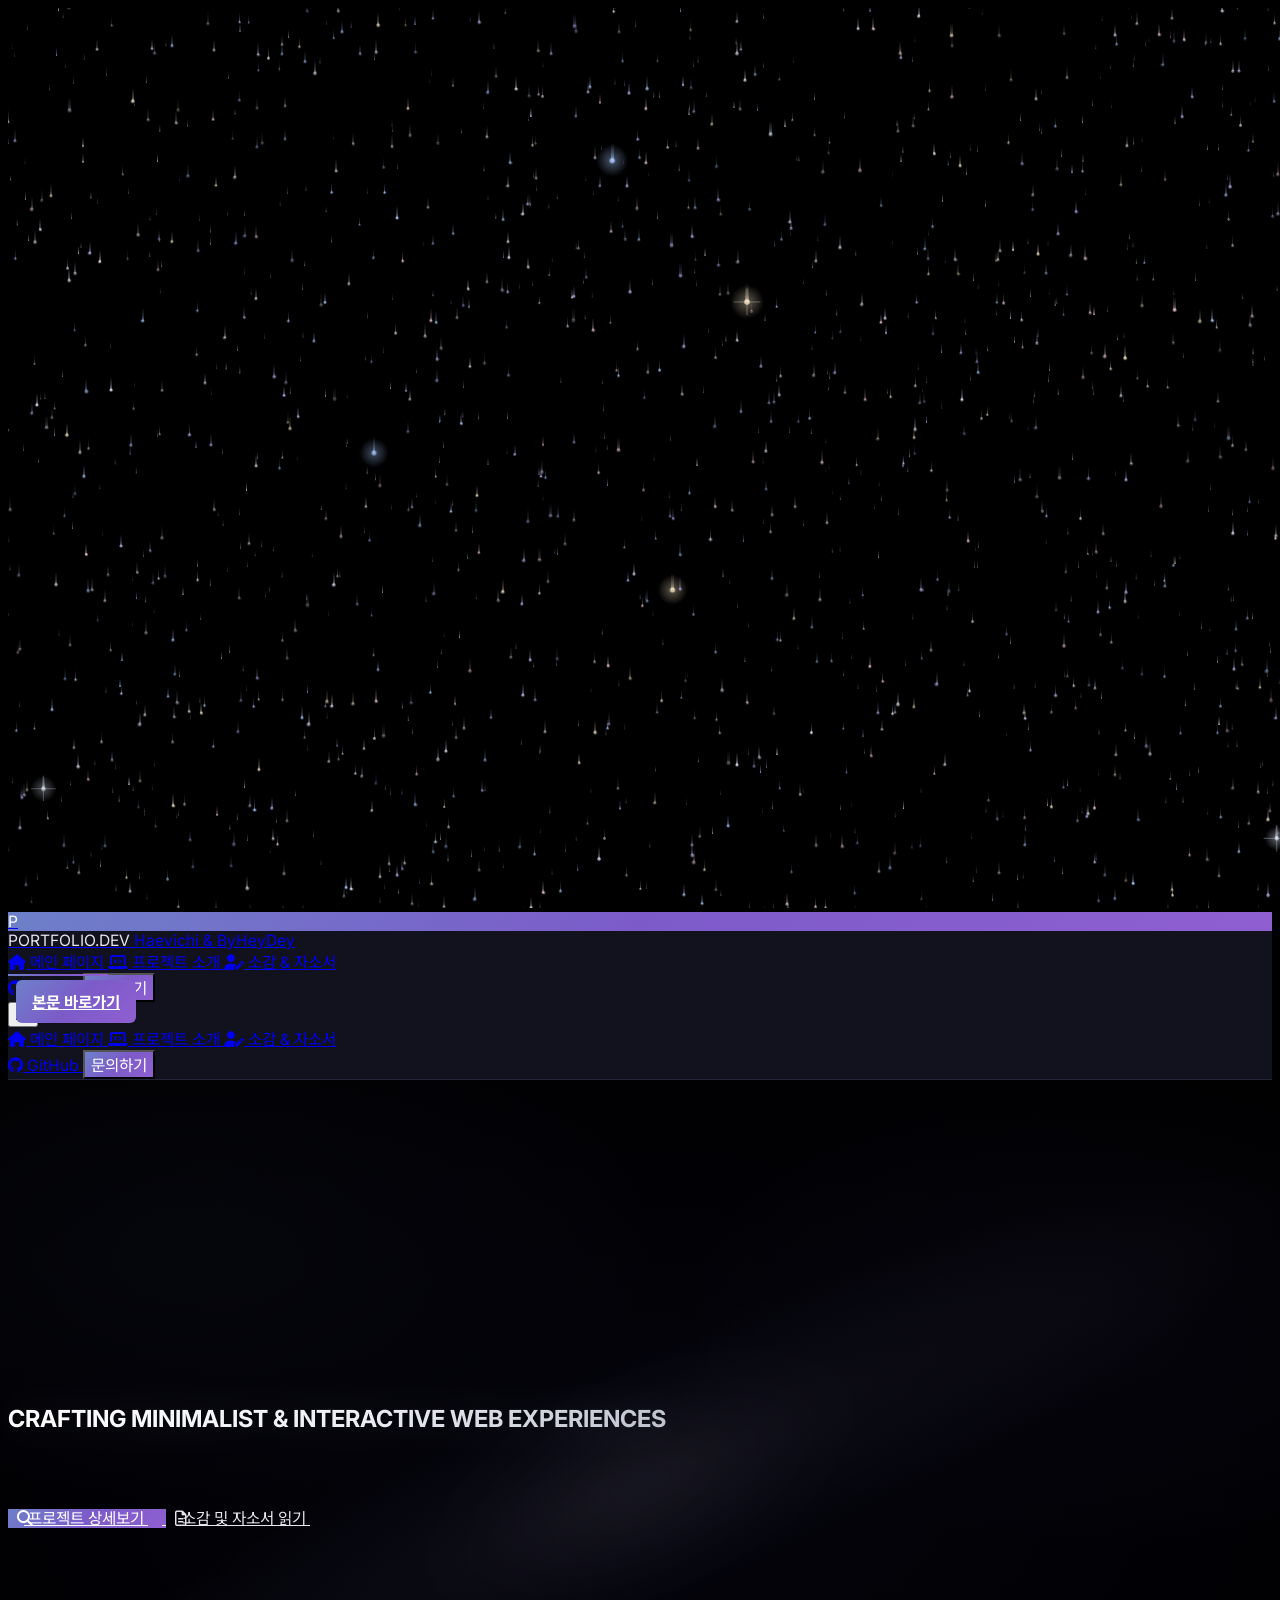
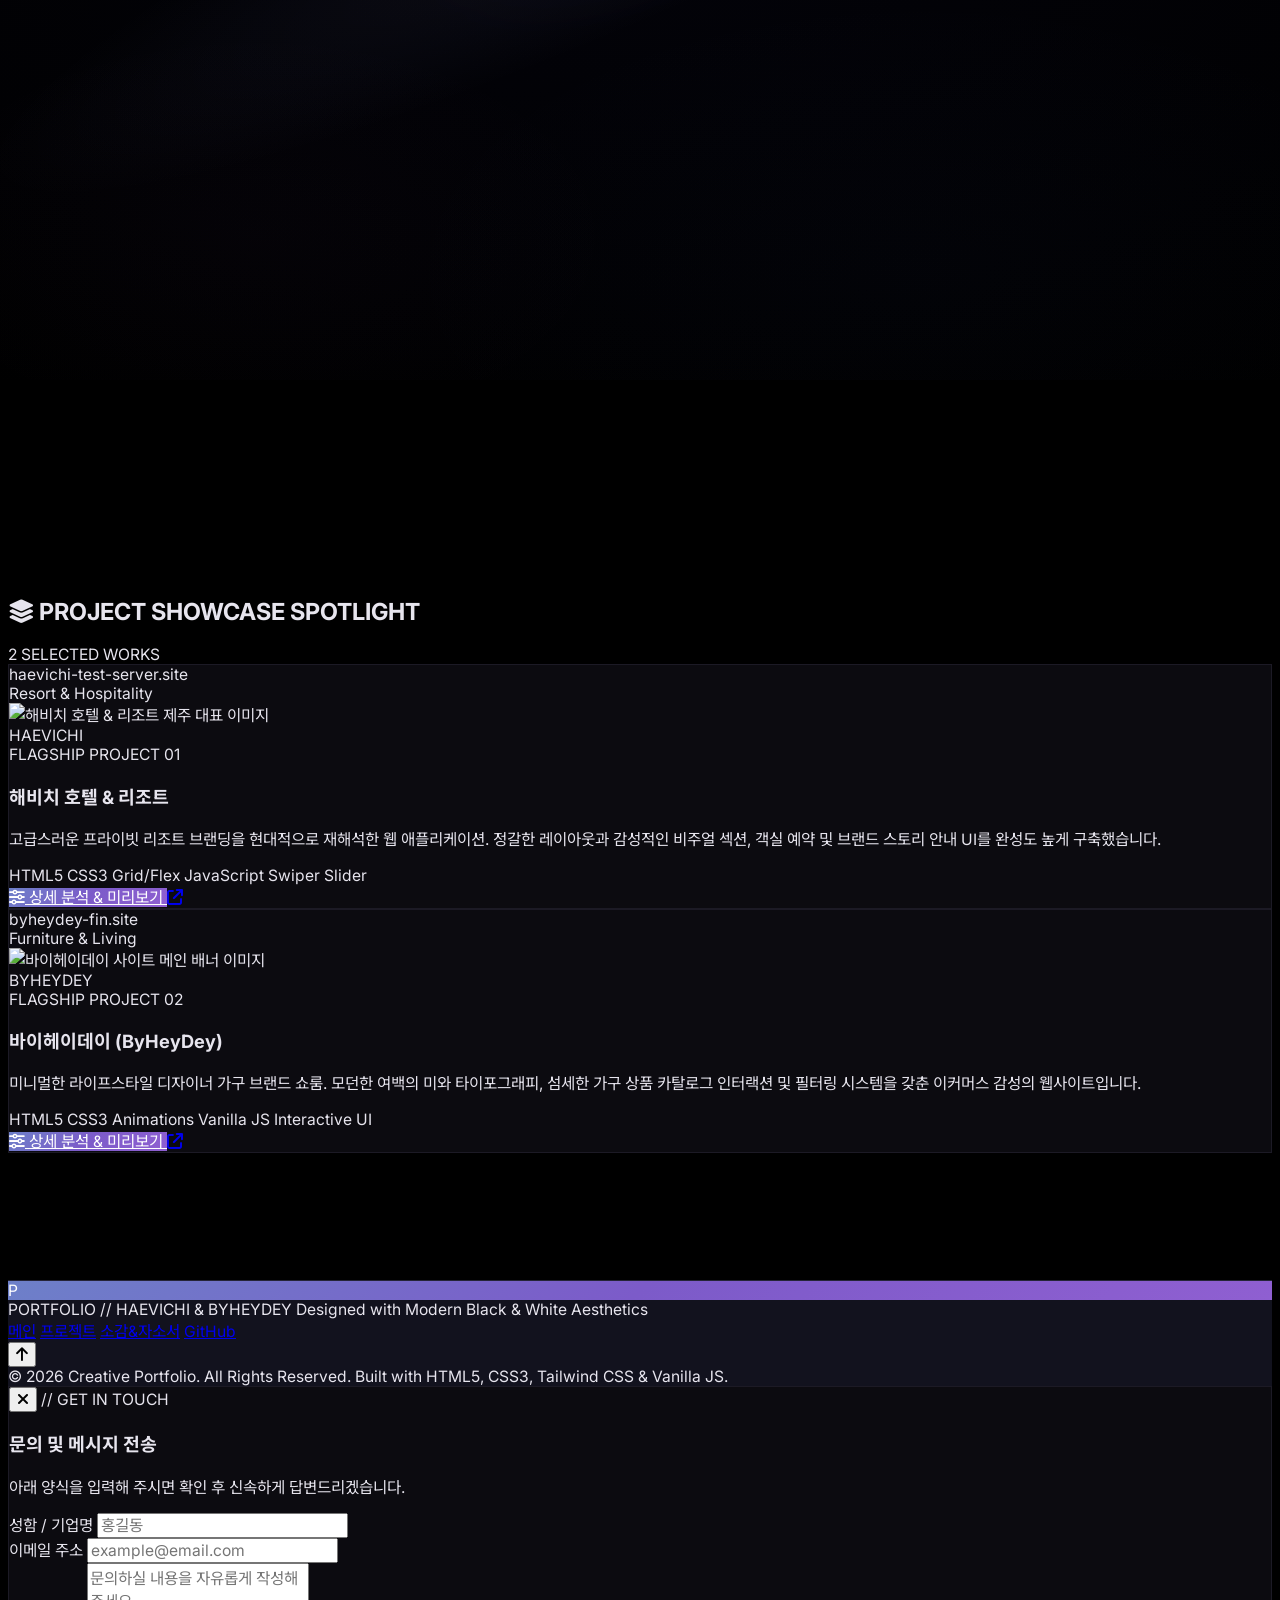
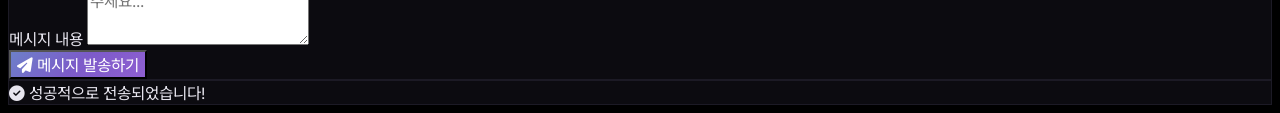
==== commit 98652cf9: "전체 수정완료" ====
--- a/빽업/index.html
+++ b/빽업/index.html
@@ -1,14 +1,13 @@
 <!DOCTYPE html>
 
 <html class="scroll-smooth" lang="ko">
-
 <head>
-    <meta charset="utf-8" />
-    <meta content="width=device-width, initial-scale=1.0" name="viewport" />
-    <title>CREATIVE FRONTEND PORTFOLIO | HAEVICHI &amp; BYHEYDEY</title>
-    <!-- Tailwind CSS -->
-    <script src="https://cdn.tailwindcss.com"></script>
-    <script>
+<meta charset="utf-8"/>
+<meta content="width=device-width, initial-scale=1.0" name="viewport"/>
+<title>PORTFOLIO.DEV | 메인 페이지</title>
+<!-- Tailwind CSS -->
+<script src="https://cdn.tailwindcss.com"></script>
+<script>
         tailwind.config = {
             theme: {
                 extend: {
@@ -47,978 +46,350 @@
             }
         }
     </script>
-    <!-- Google Fonts -->
-    <link href="https://fonts.googleapis.com" rel="preconnect" />
-    <link crossorigin="" href="https://fonts.gstatic.com" rel="preconnect" />
-    <link
-        href="https://fonts.googleapis.com/css2?family=Fira+Code:wght@400;500;600&amp;family=Inter:wght@300;400;500;600;700;800;900&amp;family=Noto+Sans+KR:wght@300;400;500;700;900&amp;display=swap"
-        rel="stylesheet" />
-    <!-- FontAwesome Icons -->
-    <link href="https://cdnjs.cloudflare.com/ajax/libs/font-awesome/6.4.0/css/all.min.css" rel="stylesheet" />
-
-    <link href="./portfolio.css" rel="stylesheet" />
+<!-- Google Fonts -->
+<link href="https://fonts.googleapis.com" rel="preconnect"/>
+<link crossorigin="" href="https://fonts.gstatic.com" rel="preconnect"/>
+<link href="https://fonts.googleapis.com/css2?family=Fira+Code:wght@400;500;600&amp;family=Inter:wght@300;400;500;600;700;800;900&amp;family=Noto+Sans+KR:wght@300;400;500;700;900&amp;display=swap" rel="stylesheet"/>
+<!-- FontAwesome Icons -->
+<link href="https://cdnjs.cloudflare.com/ajax/libs/font-awesome/6.4.0/css/all.min.css" rel="stylesheet"/>
+<link href="./index.css?v=20261012" rel="stylesheet"/>
+<style id="cta-arrow-style">
+/* 메인 버튼 화살표: 평소 숨김, 호버/포커스 시 나타남 (index.css 캐시와 무관하게 적용) */
+.hero-cta .cta-btn > :not(.cta-arrow) {
+    --cta-shift: 0.58rem;   /* 화살표(+간격) 폭의 절반 */
+    transform: translateX(var(--cta-shift));
+    transition: transform 0.35s cubic-bezier(0.16, 1, 0.3, 1);
+}
+.hero-cta .cta-arrow {
+    opacity: 0;
+    transform: translateX(-8px);
+    transition: opacity 0.3s ease, transform 0.35s cubic-bezier(0.16, 1, 0.3, 1);
+}
+.hero-cta .cta-btn:hover > :not(.cta-arrow),
+.hero-cta .cta-btn:focus-visible > :not(.cta-arrow) {
+    transform: none;
+}
+.hero-cta .cta-btn:hover .cta-arrow,
+.hero-cta .cta-btn:focus-visible .cta-arrow {
+    opacity: 1;
+    transform: none;
+}
+</style>
 </head>
-
-<body class="relative min-h-screen selection:bg-white selection:text-black"><div aria-hidden="true" class="galaxy-bg"></div><canvas aria-hidden="true" class="fixed inset-0 z-0 pointer-events-none" id="stars"></canvas><a class="skip-link" href="#main">본문
+<body class="relative min-h-screen selection:bg-white selection:text-black">
+<div aria-hidden="true" class="galaxy-bg"></div><canvas aria-hidden="true" class="fixed inset-0 z-0 pointer-events-none" id="stars"></canvas><a class="skip-link" href="#main">본문
         바로가기</a>
-    <div class="fixed inset-0 grid-bg pointer-events-none z-0"></div>
-    <div
-        class="fixed top-1/4 left-1/2 -translate-x-1/2 -translate-y-1/2 w-[600px] h-[600px] bg-white/[0.02] rounded-full blur-3xl pointer-events-none animate-pulse-glow z-0">
-    </div>
-    <!-- Scroll Progress Bar -->
-    <div aria-hidden="true" class="fixed top-0 left-0 h-[3px] bg-white z-50 transition-all duration-150"
-        id="scrollProgress" style="width: 0%;"></div>
-    <header class="fixed top-0 left-0 w-full z-40 glass-nav transition-all duration-300">
-        <div class="max-w-7xl mx-auto px-4 sm:px-6 lg:px-8 h-20 flex items-center justify-between">
-            <!-- Brand Logo -->
-            <a class="flex items-center gap-3 group" href="#main" onclick="switchTab('main')">
-                <div
-                    class="w-10 h-10 bg-white text-black font-black flex items-center justify-center text-xl rounded-lg group-hover:rotate-6 transition-transform duration-300">
+<div class="fixed inset-0 grid-bg pointer-events-none z-0"></div>
+<div class="fixed top-1/4 left-1/2 -translate-x-1/2 -translate-y-1/2 w-[600px] h-[600px] bg-white/[0.02] rounded-full blur-3xl pointer-events-none animate-pulse-glow z-0">
+</div>
+<!-- Scroll Progress Bar -->
+<div aria-hidden="true" class="fixed top-0 left-0 h-[3px] bg-white z-50 transition-all duration-150" id="scrollProgress" style="width: 0%;"></div>
+<header class="fixed top-0 left-0 w-full z-40 glass-nav transition-all duration-300">
+<div class="max-w-7xl mx-auto px-4 sm:px-6 lg:px-8 h-20 flex items-center justify-between">
+<!-- Brand Logo -->
+<a class="flex items-center gap-3 group" href="index.html">
+<div class="w-10 h-10 bg-white text-black font-black flex items-center justify-center text-xl rounded-lg group-hover:rotate-6 transition-transform duration-300">
                     P
                 </div>
-                <div>
-                    <span
-                        class="font-mono text-sm tracking-wider font-bold block text-white group-hover:text-neutral-300 transition-colors">PORTFOLIO.DEV</span>
-                    <span class="text-[10px] text-neutral-400 block tracking-widest uppercase">Haevichi &amp;
+<div>
+<span class="font-mono text-sm tracking-wider font-bold block text-white group-hover:text-neutral-300 transition-colors">PORTFOLIO.DEV</span>
+<span class="text-[10px] text-neutral-400 block tracking-widest uppercase">Haevichi &amp;
                         ByHeyDey</span>
-                </div>
-            </a>
-            <!-- Desktop Menu Navigation -->
-            <nav aria-label="주 메뉴" class="hidden md:flex items-center gap-8">
-                <button
-                    class="nav-link active text-sm font-medium text-neutral-300 hover:text-white transition-colors py-1 flex items-center gap-2"
-                    id="nav-main" onclick="switchTab('main')" type="button">
-                    <i class="fa-solid fa-house text-xs"></i> 메인 페이지
-                </button>
-                <button
-                    class="nav-link text-sm font-medium text-neutral-300 hover:text-white transition-colors py-1 flex items-center gap-2"
-                    id="nav-projects" onclick="switchTab('projects')" type="button">
-                    <i class="fa-solid fa-laptop-code text-xs"></i> 프로젝트 소개
-                </button>
-                <button
-                    class="nav-link text-sm font-medium text-neutral-300 hover:text-white transition-colors py-1 flex items-center gap-2"
-                    id="nav-resume" onclick="switchTab('resume')" type="button">
-                    <i class="fa-solid fa-user-pen text-xs"></i> 소감 &amp; 자소서
-                </button>
-            </nav>
-            <!-- Quick Action Button -->
-            <div class="hidden sm:flex items-center gap-3">
-                <a class="px-4 py-2 text-xs font-mono border border-neutral-700 hover:border-white rounded-lg text-neutral-300 hover:text-white transition-all flex items-center gap-2"
-                    href="https://github.com/mspark0509" rel="noopener noreferrer" target="_blank">
-                    <i class="fa-brands fa-github"></i> GitHub
-                </a>
-                <button
-                    class="px-4 py-2 text-xs font-medium bg-white text-black hover:bg-neutral-200 rounded-lg transition-all font-semibold shadow-lg shadow-white/5"
-                    onclick="openContactModal()" type="button">
+</div>
+</a>
+<!-- Desktop Menu Navigation -->
+<nav aria-label="주 메뉴" class="hidden md:flex items-center gap-8">
+<a aria-current="page" class="nav-link active text-sm font-medium text-neutral-300 hover:text-white transition-colors py-1 flex items-center gap-2" href="index.html" id="nav-main">
+<i class="fa-solid fa-house text-xs"></i> 메인 페이지
+                </a>
+<a class="nav-link text-sm font-medium text-neutral-300 hover:text-white transition-colors py-1 flex items-center gap-2" href="projects.html" id="nav-projects">
+<i class="fa-solid fa-laptop-code text-xs"></i> 프로젝트 소개
+                </a>
+<a class="nav-link text-sm font-medium text-neutral-300 hover:text-white transition-colors py-1 flex items-center gap-2" href="resume.html" id="nav-resume">
+<i class="fa-solid fa-user-pen text-xs"></i> 소감 &amp; 자소서
+                </a>
+</nav>
+<!-- Quick Action Button -->
+<div class="hidden sm:flex items-center gap-3">
+<a class="px-4 py-2 text-xs font-mono border border-neutral-700 hover:border-white rounded-lg text-neutral-300 hover:text-white transition-all flex items-center gap-2" href="https://github.com/mspark0509" rel="noopener noreferrer" target="_blank">
+<i class="fa-brands fa-github"></i> GitHub
+                </a>
+<button class="px-4 py-2 text-xs font-medium bg-white text-black hover:bg-neutral-200 rounded-lg transition-all font-semibold shadow-lg shadow-white/5" onclick="openContactModal()" type="button">
                     문의하기
                 </button>
-            </div>
-            <!-- Mobile Hamburger Button -->
-            <button aria-controls="mobileMenu" aria-expanded="false" aria-label="모바일 메뉴 열기"
-                class="md:hidden p-2 text-neutral-300 hover:text-white focus:outline-none" id="mobileMenuBtn"
-                onclick="toggleMobileMenu()" type="button">
-                <i class="fa-solid fa-bars text-xl" id="menuIcon"></i>
-            </button>
-        </div>
-        <!-- Mobile Menu Dropdown -->
-        <div class="hidden md:hidden border-b border-neutral-800 bg-black/95 px-6 py-6 space-y-4" id="mobileMenu">
-            <button
-                class="block w-full text-left py-2 text-base font-medium text-neutral-200 hover:text-white border-b border-neutral-800/50"
-                onclick="switchTab('main'); toggleMobileMenu()" type="button">
-                <i class="fa-solid fa-house mr-3 text-xs text-neutral-400"></i> 메인 페이지
-            </button>
-            <button
-                class="block w-full text-left py-2 text-base font-medium text-neutral-200 hover:text-white border-b border-neutral-800/50"
-                onclick="switchTab('projects'); toggleMobileMenu()" type="button">
-                <i class="fa-solid fa-laptop-code mr-3 text-xs text-neutral-400"></i> 프로젝트 소개
-            </button>
-            <button
-                class="block w-full text-left py-2 text-base font-medium text-neutral-200 hover:text-white border-b border-neutral-800/50"
-                onclick="switchTab('resume'); toggleMobileMenu()" type="button">
-                <i class="fa-solid fa-user-pen mr-3 text-xs text-neutral-400"></i> 소감 &amp; 자소서
-            </button>
-            <div class="pt-2 flex gap-3">
-                <a class="flex-1 text-center py-2 text-xs font-mono border border-neutral-700 rounded-lg text-neutral-300"
-                    href="https://github.com/mspark0509" rel="noopener noreferrer" target="_blank">
-                    <i class="fa-brands fa-github mr-1"></i> GitHub
-                </a>
-                <button class="flex-1 text-center py-2 text-xs font-semibold bg-white text-black rounded-lg"
-                    onclick="openContactModal(); toggleMobileMenu()" type="button">
+</div>
+<!-- Mobile Hamburger Button -->
+<button aria-controls="mobileMenu" aria-expanded="false" aria-label="모바일 메뉴 열기" class="md:hidden p-2 text-neutral-300 hover:text-white focus:outline-none" id="mobileMenuBtn" onclick="toggleMobileMenu()" type="button">
+<i class="fa-solid fa-bars text-xl" id="menuIcon"></i>
+</button>
+</div>
+<!-- Mobile Menu Dropdown -->
+<div class="hidden md:hidden border-b border-neutral-800 bg-black/95 px-6 py-6 space-y-4" id="mobileMenu">
+<a class="block w-full text-left py-2 text-base font-medium text-neutral-200 hover:text-white border-b border-neutral-800/50" href="index.html">
+<i class="fa-solid fa-house mr-3 text-xs text-neutral-400"></i> 메인 페이지
+            </a>
+<a class="block w-full text-left py-2 text-base font-medium text-neutral-200 hover:text-white border-b border-neutral-800/50" href="projects.html">
+<i class="fa-solid fa-laptop-code mr-3 text-xs text-neutral-400"></i> 프로젝트 소개
+            </a>
+<a class="block w-full text-left py-2 text-base font-medium text-neutral-200 hover:text-white border-b border-neutral-800/50" href="resume.html">
+<i class="fa-solid fa-user-pen mr-3 text-xs text-neutral-400"></i> 소감 &amp; 자소서
+            </a>
+<div class="pt-2 flex gap-3">
+<a class="flex-1 text-center py-2 text-xs font-mono border border-neutral-700 rounded-lg text-neutral-300" href="https://github.com/mspark0509" rel="noopener noreferrer" target="_blank">
+<i class="fa-brands fa-github mr-1"></i> GitHub
+                </a>
+<button class="flex-1 text-center py-2 text-xs font-semibold bg-white text-black rounded-lg" onclick="openContactModal(); toggleMobileMenu()" type="button">
                     문의하기
                 </button>
-            </div>
-        </div>
-    </header>
-    <!-- Main Dynamic Content Wrapper -->
-    <main class="relative z-10 max-w-7xl mx-auto px-4 sm:px-6 lg:px-8" id="main">
-        <!-- ========================================================================= -->
-        <!-- ========================================================================= -->
-        <section aria-labelledby="heading-1" class="tab-content transition-opacity duration-500" id="page-main">
-            <!-- Hero Section -->
-            <div class="page-section items-center text-center" id="section-main">
-                <div
-                    class="inline-flex items-center gap-2 px-3.5 py-1.5 rounded-full border border-neutral-800 bg-neutral-900/80 text-xs font-mono text-neutral-300 mb-8 animate-float">
-                    <span class="w-2 h-2 rounded-full bg-emerald-400 animate-pulse"></span>
+</div>
+</div>
+</header>
+<!-- Main Dynamic Content Wrapper -->
+<main class="relative z-10 max-w-7xl mx-auto px-4 sm:px-6 lg:px-8" id="main">
+<!-- ========================================================================= -->
+<!-- ========================================================================= -->
+<section aria-labelledby="heading-1" class="tab-content transition-opacity duration-500" id="page-main">
+<!-- Hero Section -->
+<div class="page-section items-center text-center" id="section-main">
+<div class="inline-flex items-center gap-2 px-3.5 py-1.5 rounded-full border border-neutral-800 bg-neutral-900/80 text-xs font-mono text-neutral-300 mb-8 animate-float">
+<span class="w-2 h-2 rounded-full bg-emerald-400 animate-pulse"></span>
                     FRONTEND DEVELOPER PORTFOLIO 2026
                 </div>
-                <h1 class="text-4xl sm:text-6xl lg:text-7xl font-extrabold tracking-tight max-w-5xl text-gradient leading-[1.15] mb-6"
-                    id="heading-1">
+<h1 class="text-4xl sm:text-6xl lg:text-7xl font-extrabold tracking-tight max-w-5xl text-gradient leading-[1.15] mb-6" id="heading-1">
                     CRAFTING MINIMALIST &amp; INTERACTIVE WEB EXPERIENCES
                 </h1>
-                <p class="text-base sm:text-lg text-neutral-400 max-w-2xl font-light leading-relaxed mb-10">
-                    웹의 디테일을 살리는 프론트엔드 개발자입니다. 리조트 브랜드 <span
-                        class="text-white font-medium underline underline-offset-4 decoration-neutral-600">해비치(Haevichi)</span>와
-                    디자인 가구 브랜드 <span
-                        class="text-white font-medium underline underline-offset-4 decoration-neutral-600">바이헤이데이(ByHeyDey)</span>의
+<p class="text-base sm:text-lg text-neutral-400 max-w-2xl font-light leading-relaxed mb-10">
+                    웹의 디테일을 살리는 프론트엔드 개발자입니다. 리조트 브랜드 <span class="text-white font-medium underline underline-offset-4 decoration-neutral-600">해비치(Haevichi)</span>와
+                    디자인 가구 브랜드 <span class="text-white font-medium underline underline-offset-4 decoration-neutral-600">바이헤이데이(ByHeyDey)</span>의
                     인터랙티브 웹사이트 프로젝트를 확인해보세요.
                 </p>
-                <div class="flex flex-wrap items-center justify-center gap-4">
-                    <button
-                        class="btn-glow px-7 py-3.5 rounded-xl bg-white text-black font-semibold text-sm hover:bg-neutral-200 transition-all flex items-center gap-2 shadow-xl shadow-white/10 group"
-                        onclick="switchTab('projects')" type="button">
-                        <span>프로젝트 상세보기</span>
-                        <i class="fa-solid fa-arrow-right text-xs group-hover:translate-x-1 transition-transform"></i>
-                    </button>
-                    <button
-                        class="btn-glow px-7 py-3.5 rounded-xl bg-neutral-900 border border-neutral-800 text-white hover:border-neutral-600 text-sm font-medium transition-all flex items-center gap-2"
-                        onclick="switchTab('resume')" type="button">
-                        <i class="fa-regular fa-file-lines text-xs"></i>
-                        <span>소감 및 자소서 읽기</span>
-                    </button>
-                </div>
-                <!-- Live Metrics Bar -->
-                <div class="grid grid-cols-2 md:grid-cols-4 gap-4 w-full max-w-4xl mt-16 text-left">
-                    <div class="metric-glow glass-panel p-5 rounded-xl border border-neutral-800/80">
-                        <div class="text-xs font-mono text-neutral-500 mb-1">PROJECTS</div>
-                        <div class="text-2xl font-bold text-white">2 Flagship</div>
-                        <div class="text-[11px] text-neutral-400 mt-1">Haevichi &amp; ByHeyDey</div>
-                    </div>
-                    <div class="metric-glow glass-panel p-5 rounded-xl border border-neutral-800/80">
-                        <div class="text-xs font-mono text-neutral-500 mb-1">RESPONSIVE</div>
-                        <div class="text-2xl font-bold text-white">100% Mobile</div>
-                        <div class="text-[11px] text-neutral-400 mt-1">Universal Breakpoints</div>
-                    </div>
-                    <div class="metric-glow glass-panel p-5 rounded-xl border border-neutral-800/80">
-                        <div class="text-xs font-mono text-neutral-500 mb-1">DESIGN CODE</div>
-                        <div class="text-2xl font-bold text-white">Clean &amp; Modern</div>
-                        <div class="text-[11px] text-neutral-400 mt-1">Black &amp; White UI</div>
-                    </div>
-                    <div class="metric-glow glass-panel p-5 rounded-xl border border-neutral-800/80">
-                        <div class="text-xs font-mono text-neutral-500 mb-1">INTERACTION</div>
-                        <div class="text-2xl font-bold text-white">Smooth Motion</div>
-                        <div class="text-[11px] text-neutral-400 mt-1">Keyframes &amp; Transitions</div>
-                    </div>
-                </div>
-            </div>
-            <!-- Spotlight Showcase Cards -->
-            <div class="page-section space-y-12" id="section-showcase">
-                <div class="flex items-center justify-between border-b border-neutral-800 pb-4">
-                    <h2 class="text-2xl font-bold tracking-tight text-white flex items-center gap-3">
-                        <i class="fa-solid fa-layer-group text-sm text-neutral-400"></i>
+<div class="hero-cta flex flex-wrap items-center justify-center gap-4">
+<a class="cta-btn cta-primary btn-glow px-7 py-3.5 rounded-xl bg-white text-black font-semibold text-sm hover:bg-neutral-200 transition-all flex items-center gap-2 shadow-xl shadow-white/10 group" href="projects.html">
+<i class="fa-solid fa-magnifying-glass text-xs"></i>
+<span>프로젝트 상세보기</span>
+<i class="fa-solid fa-arrow-right text-xs cta-arrow"></i>
+</a>
+<a class="cta-btn cta-secondary btn-glow px-7 py-3.5 rounded-xl bg-neutral-900 border border-neutral-800 text-white hover:border-neutral-600 text-sm font-medium transition-all flex items-center gap-2" href="resume.html">
+<i class="fa-regular fa-file-lines text-xs"></i>
+<span>소감 및 자소서 읽기</span>
+<i class="fa-solid fa-arrow-right text-xs cta-arrow"></i>
+</a>
+</div>
+<!-- Live Metrics Bar -->
+<div class="grid grid-cols-2 md:grid-cols-4 gap-4 w-full max-w-4xl mt-16 text-left">
+<div class="metric-glow glass-panel p-5 rounded-xl border border-neutral-800/80">
+<div class="text-xs font-mono text-neutral-500 mb-1">PROJECTS</div>
+<div class="text-2xl font-bold text-white">2 Flagship</div>
+<div class="text-[11px] text-neutral-400 mt-1">Haevichi &amp; ByHeyDey</div>
+</div>
+<div class="metric-glow glass-panel p-5 rounded-xl border border-neutral-800/80">
+<div class="text-xs font-mono text-neutral-500 mb-1">RESPONSIVE</div>
+<div class="text-2xl font-bold text-white">100% Mobile</div>
+<div class="text-[11px] text-neutral-400 mt-1">Universal Breakpoints</div>
+</div>
+<div class="metric-glow glass-panel p-5 rounded-xl border border-neutral-800/80">
+<div class="text-xs font-mono text-neutral-500 mb-1">DESIGN CODE</div>
+<div class="text-2xl font-bold text-white">Clean &amp; Modern</div>
+<div class="text-[11px] text-neutral-400 mt-1">Black &amp; White UI</div>
+</div>
+<div class="metric-glow glass-panel p-5 rounded-xl border border-neutral-800/80">
+<div class="text-xs font-mono text-neutral-500 mb-1">INTERACTION</div>
+<div class="text-2xl font-bold text-white">Smooth Motion</div>
+<div class="text-[11px] text-neutral-400 mt-1">Keyframes &amp; Transitions</div>
+</div>
+</div>
+</div>
+<!-- Spotlight Showcase Cards -->
+<div class="page-section space-y-12" id="section-showcase">
+<div class="flex items-center justify-between border-b border-neutral-800 pb-4">
+<h2 class="text-2xl font-bold tracking-tight text-white flex items-center gap-3">
+<i class="fa-solid fa-layer-group text-sm text-neutral-400"></i>
                         PROJECT SHOWCASE SPOTLIGHT
                     </h2>
-                    <span class="text-xs font-mono text-neutral-500">2 SELECTED WORKS</span>
-                </div>
-                <div class="grid grid-cols-1 lg:grid-cols-2 gap-8">
-                    <!-- Showcase Card 1: Haevichi -->
-                    <div class="glass-panel rounded-2xl overflow-hidden hover-glow group flex flex-col justify-between">
-                        <div>
-                            <!-- Mockup Header Bar -->
-                            <div
-                                class="bg-neutral-900 border-b border-neutral-800 p-4 flex items-center justify-between">
-                                <div class="flex items-center gap-2">
-                                    <span class="w-3 h-3 rounded-full bg-neutral-700"></span>
-                                    <span class="w-3 h-3 rounded-full bg-neutral-700"></span>
-                                    <span class="w-3 h-3 rounded-full bg-neutral-700"></span>
-                                    <span
-                                        class="ml-2 font-mono text-xs text-neutral-400">haevichi-test-server.site</span>
-                                </div>
-                                <span
-                                    class="text-[10px] font-mono px-2 py-0.5 rounded bg-neutral-800 text-neutral-300">Resort
+<span class="text-xs font-mono text-neutral-500">2 SELECTED WORKS</span>
+</div>
+<div class="grid grid-cols-1 lg:grid-cols-2 gap-8">
+<!-- Showcase Card 1: Haevichi -->
+<div class="glass-panel rounded-2xl overflow-hidden hover-glow group flex flex-col justify-between">
+<div>
+<!-- Mockup Header Bar -->
+<div class="bg-neutral-900 border-b border-neutral-800 p-4 flex items-center justify-between">
+<div class="flex items-center gap-2">
+<span class="w-3 h-3 rounded-full bg-neutral-700"></span>
+<span class="w-3 h-3 rounded-full bg-neutral-700"></span>
+<span class="w-3 h-3 rounded-full bg-neutral-700"></span>
+<span class="ml-2 font-mono text-xs text-neutral-400">haevichi-test-server.site</span>
+</div>
+<span class="text-[10px] font-mono px-2 py-0.5 rounded bg-neutral-800 text-neutral-300">Resort
                                     &amp; Hospitality</span>
-                            </div>
-                            <!-- Image Container / Visual Teaser -->
-                            <div class="relative h-64 bg-neutral-950 overflow-hidden group">
-                                <div
-                                    class="absolute inset-0 bg-gradient-to-t from-neutral-950 via-transparent to-transparent z-10 opacity-80">
-                                </div>
-                                <img alt="해비치 호텔 &amp; 리조트 제주 대표 이미지"
-                                    class="absolute inset-0 w-full h-full object-cover group-hover:scale-105 transition-transform duration-700"
-                                    decoding="async" loading="lazy"
-                                    onerror="this.classList.add('hidden'); this.nextElementSibling.classList.remove('hidden')"
-                                    src="https://mspark0509.github.io/haevichi-test-server/images/Hero/hero1.png" />
-                                <div class="hidden absolute inset-0">
-                                    <div class="w-full h-full flex items-center justify-center p-8 text-center">
-                                        <div class="text-4xl font-extrabold tracking-widest text-white">HAEVICHI</div>
-                                    </div>
-                                </div>
-                                <div class="absolute bottom-4 left-6 z-20">
-                                    <span class="text-xs font-mono text-neutral-400 block mb-1">FLAGSHIP PROJECT
+</div>
+<!-- Image Container / Visual Teaser -->
+<div class="relative h-64 bg-neutral-950 overflow-hidden group">
+<div class="absolute inset-0 bg-gradient-to-t from-neutral-950 via-transparent to-transparent z-10 opacity-80">
+</div>
+<img alt="해비치 호텔 &amp; 리조트 제주 대표 이미지" class="absolute inset-0 w-full h-full object-cover group-hover:scale-105 transition-transform duration-700" decoding="async" loading="lazy" onerror="this.classList.add('hidden'); this.nextElementSibling.classList.remove('hidden')" src="https://mspark0509.github.io/haevichi-test-server/images/Hero/hero1.png"/>
+<div class="hidden absolute inset-0">
+<div class="w-full h-full flex items-center justify-center p-8 text-center">
+<div class="text-4xl font-extrabold tracking-widest text-white">HAEVICHI</div>
+</div>
+</div>
+<div class="absolute bottom-4 left-6 z-20">
+<span class="text-xs font-mono text-neutral-400 block mb-1">FLAGSHIP PROJECT
                                         01</span>
-                                    <h3 class="text-2xl font-bold text-white">해비치 호텔 &amp; 리조트</h3>
-                                </div>
-                            </div>
-                            <!-- Description & Tags -->
-                            <div class="p-6">
-                                <p class="text-sm text-neutral-400 leading-relaxed mb-6">
+<h3 class="text-2xl font-bold text-white">해비치 호텔 &amp; 리조트</h3>
+</div>
+</div>
+<!-- Description & Tags -->
+<div class="p-6">
+<p class="text-sm text-neutral-400 leading-relaxed mb-6">
                                     고급스러운 프라이빗 리조트 브랜딩을 현대적으로 재해석한 웹 애플리케이션. 정갈한 레이아웃과 감성적인 비주얼 섹션, 객실 예약 및 브랜드 스토리 안내
                                     UI를 완성도 높게 구축했습니다.
                                 </p>
-                                <div class="flex flex-wrap gap-2 mb-6">
-                                    <span
-                                        class="text-xs font-mono px-2.5 py-1 rounded-md bg-neutral-900 border border-neutral-800 text-neutral-300">HTML5</span>
-                                    <span
-                                        class="text-xs font-mono px-2.5 py-1 rounded-md bg-neutral-900 border border-neutral-800 text-neutral-300">CSS3
+<div class="flex flex-wrap gap-2 mb-6">
+<span class="text-xs font-mono px-2.5 py-1 rounded-md bg-neutral-900 border border-neutral-800 text-neutral-300">HTML5</span>
+<span class="text-xs font-mono px-2.5 py-1 rounded-md bg-neutral-900 border border-neutral-800 text-neutral-300">CSS3
                                         Grid/Flex</span>
-                                    <span
-                                        class="text-xs font-mono px-2.5 py-1 rounded-md bg-neutral-900 border border-neutral-800 text-neutral-300">JavaScript</span>
-                                    <span
-                                        class="text-xs font-mono px-2.5 py-1 rounded-md bg-neutral-900 border border-neutral-800 text-neutral-300">Swiper
+<span class="text-xs font-mono px-2.5 py-1 rounded-md bg-neutral-900 border border-neutral-800 text-neutral-300">JavaScript</span>
+<span class="text-xs font-mono px-2.5 py-1 rounded-md bg-neutral-900 border border-neutral-800 text-neutral-300">Swiper
                                         Slider</span>
-                                </div>
-                            </div>
-                        </div>
-                        <!-- Card Actions Footer -->
-                        <div class="p-6 pt-0 flex items-center gap-3">
-                            <button
-                                class="btn-glow-sm flex-1 py-3 rounded-lg bg-white text-black font-semibold text-xs text-center hover:bg-neutral-200 transition-colors flex items-center justify-center gap-2"
-                                onclick="switchTab('projects', 'haevichi')" type="button">
-                                <i class="fa-solid fa-sliders text-xs"></i> 상세 분석 &amp; 미리보기
-                            </button>
-                            <a class="btn-glow-sm p-3 rounded-lg border border-neutral-800 text-neutral-300 hover:text-white hover:border-neutral-600 transition-colors"
-                                href="https://mspark0509.github.io/haevichi-test-server/" rel="noopener noreferrer"
-                                target="_blank" title="외부 사이트 열기">
-                                <i class="fa-solid fa-arrow-up-right-from-square"></i>
+</div>
+</div>
+</div>
+<!-- Card Actions Footer -->
+<div class="p-6 pt-0 flex items-center gap-3">
+<a class="btn-glow-sm flex-1 py-3 rounded-lg bg-white text-black font-semibold text-xs text-center hover:bg-neutral-200 transition-colors flex items-center justify-center gap-2" href="projects.html#haevichi">
+<i class="fa-solid fa-sliders text-xs"></i> 상세 분석 &amp; 미리보기
                             </a>
-                        </div>
-                    </div>
-                    <!-- Showcase Card 2: ByHeyDey -->
-                    <div class="glass-panel rounded-2xl overflow-hidden hover-glow group flex flex-col justify-between">
-                        <div>
-                            <!-- Mockup Header Bar -->
-                            <div
-                                class="bg-neutral-900 border-b border-neutral-800 p-4 flex items-center justify-between">
-                                <div class="flex items-center gap-2">
-                                    <span class="w-3 h-3 rounded-full bg-neutral-700"></span>
-                                    <span class="w-3 h-3 rounded-full bg-neutral-700"></span>
-                                    <span class="w-3 h-3 rounded-full bg-neutral-700"></span>
-                                    <span class="ml-2 font-mono text-xs text-neutral-400">byheydey-fin.site</span>
-                                </div>
-                                <span
-                                    class="text-[10px] font-mono px-2 py-0.5 rounded bg-neutral-800 text-neutral-300">Furniture
+<a class="btn-glow-sm p-3 rounded-lg border border-neutral-800 text-neutral-300 hover:text-white hover:border-neutral-600 transition-colors" href="https://mspark0509.github.io/haevichi-test-server/" rel="noopener noreferrer" target="_blank" title="외부 사이트 열기">
+<i class="fa-solid fa-arrow-up-right-from-square"></i>
+</a>
+</div>
+</div>
+<!-- Showcase Card 2: ByHeyDey -->
+<div class="glass-panel rounded-2xl overflow-hidden hover-glow group flex flex-col justify-between">
+<div>
+<!-- Mockup Header Bar -->
+<div class="bg-neutral-900 border-b border-neutral-800 p-4 flex items-center justify-between">
+<div class="flex items-center gap-2">
+<span class="w-3 h-3 rounded-full bg-neutral-700"></span>
+<span class="w-3 h-3 rounded-full bg-neutral-700"></span>
+<span class="w-3 h-3 rounded-full bg-neutral-700"></span>
+<span class="ml-2 font-mono text-xs text-neutral-400">byheydey-fin.site</span>
+</div>
+<span class="text-[10px] font-mono px-2 py-0.5 rounded bg-neutral-800 text-neutral-300">Furniture
                                     &amp; Living</span>
-                            </div>
-                            <!-- Image Container / Visual Teaser -->
-                            <div class="relative h-64 bg-neutral-950 overflow-hidden group">
-                                <div
-                                    class="absolute inset-0 bg-gradient-to-t from-neutral-950 via-transparent to-transparent z-10 opacity-80">
-                                </div>
-                                <img alt="바이헤이데이 사이트 메인 배너 이미지"
-                                    class="absolute inset-0 w-full h-full object-cover group-hover:scale-105 transition-transform duration-700"
-                                    decoding="async" loading="lazy"
-                                    onerror="this.classList.add('hidden'); this.nextElementSibling.classList.remove('hidden')"
-                                    src="https://wjdqhal.github.io/byheydey-fin/images/header/header-main-slider2.png" />
-                                <div class="hidden absolute inset-0">
-                                    <div class="w-full h-full flex items-center justify-center p-8 text-center">
-                                        <div class="text-4xl font-black tracking-tighter text-white">BYHEYDEY</div>
-                                    </div>
-                                </div>
-                                <div class="absolute bottom-4 left-6 z-20">
-                                    <span class="text-xs font-mono text-neutral-400 block mb-1">FLAGSHIP PROJECT
+</div>
+<!-- Image Container / Visual Teaser -->
+<div class="relative h-64 bg-neutral-950 overflow-hidden group">
+<div class="absolute inset-0 bg-gradient-to-t from-neutral-950 via-transparent to-transparent z-10 opacity-80">
+</div>
+<img alt="바이헤이데이 사이트 메인 배너 이미지" class="absolute inset-0 w-full h-full object-cover group-hover:scale-105 transition-transform duration-700" decoding="async" loading="lazy" onerror="this.classList.add('hidden'); this.nextElementSibling.classList.remove('hidden')" src="https://wjdqhal.github.io/byheydey-fin/images/header/header-main-slider2.png"/>
+<div class="hidden absolute inset-0">
+<div class="w-full h-full flex items-center justify-center p-8 text-center">
+<div class="text-4xl font-black tracking-tighter text-white">BYHEYDEY</div>
+</div>
+</div>
+<div class="absolute bottom-4 left-6 z-20">
+<span class="text-xs font-mono text-neutral-400 block mb-1">FLAGSHIP PROJECT
                                         02</span>
-                                    <h3 class="text-2xl font-bold text-white">바이헤이데이 (ByHeyDey)</h3>
-                                </div>
-                            </div>
-                            <!-- Description & Tags -->
-                            <div class="p-6">
-                                <p class="text-sm text-neutral-400 leading-relaxed mb-6">
+<h3 class="text-2xl font-bold text-white">바이헤이데이 (ByHeyDey)</h3>
+</div>
+</div>
+<!-- Description & Tags -->
+<div class="p-6">
+<p class="text-sm text-neutral-400 leading-relaxed mb-6">
                                     미니멀한 라이프스타일 디자이너 가구 브랜드 쇼룸. 모던한 여백의 미와 타이포그래피, 섬세한 가구 상품 카탈로그 인터랙션 및 필터링 시스템을 갖춘
                                     이커머스 감성의 웹사이트입니다.
                                 </p>
-                                <div class="flex flex-wrap gap-2 mb-6">
-                                    <span
-                                        class="text-xs font-mono px-2.5 py-1 rounded-md bg-neutral-900 border border-neutral-800 text-neutral-300">HTML5</span>
-                                    <span
-                                        class="text-xs font-mono px-2.5 py-1 rounded-md bg-neutral-900 border border-neutral-800 text-neutral-300">CSS3
+<div class="flex flex-wrap gap-2 mb-6">
+<span class="text-xs font-mono px-2.5 py-1 rounded-md bg-neutral-900 border border-neutral-800 text-neutral-300">HTML5</span>
+<span class="text-xs font-mono px-2.5 py-1 rounded-md bg-neutral-900 border border-neutral-800 text-neutral-300">CSS3
                                         Animations</span>
-                                    <span
-                                        class="text-xs font-mono px-2.5 py-1 rounded-md bg-neutral-900 border border-neutral-800 text-neutral-300">Vanilla
+<span class="text-xs font-mono px-2.5 py-1 rounded-md bg-neutral-900 border border-neutral-800 text-neutral-300">Vanilla
                                         JS</span>
-                                    <span
-                                        class="text-xs font-mono px-2.5 py-1 rounded-md bg-neutral-900 border border-neutral-800 text-neutral-300">Interactive
+<span class="text-xs font-mono px-2.5 py-1 rounded-md bg-neutral-900 border border-neutral-800 text-neutral-300">Interactive
                                         UI</span>
-                                </div>
-                            </div>
-                        </div>
-                        <!-- Card Actions Footer -->
-                        <div class="p-6 pt-0 flex items-center gap-3">
-                            <button
-                                class="btn-glow-sm flex-1 py-3 rounded-lg bg-white text-black font-semibold text-xs text-center hover:bg-neutral-200 transition-colors flex items-center justify-center gap-2"
-                                onclick="switchTab('projects', 'byheydey')" type="button">
-                                <i class="fa-solid fa-sliders text-xs"></i> 상세 분석 &amp; 미리보기
-                            </button>
-                            <a class="btn-glow-sm p-3 rounded-lg border border-neutral-800 text-neutral-300 hover:text-white hover:border-neutral-600 transition-colors"
-                                href="https://wjdqhal.github.io/byheydey-fin/" rel="noopener noreferrer" target="_blank"
-                                title="외부 사이트 열기">
-                                <i class="fa-solid fa-arrow-up-right-from-square"></i>
+</div>
+</div>
+</div>
+<!-- Card Actions Footer -->
+<div class="p-6 pt-0 flex items-center gap-3">
+<a class="btn-glow-sm flex-1 py-3 rounded-lg bg-white text-black font-semibold text-xs text-center hover:bg-neutral-200 transition-colors flex items-center justify-center gap-2" href="projects.html#byheydey">
+<i class="fa-solid fa-sliders text-xs"></i> 상세 분석 &amp; 미리보기
                             </a>
-                        </div>
-                    </div>
-                </div>
-            </div>
-        </section>
-        <!-- ========================================================================= -->
-        <!-- ========================================================================= -->
-        <section aria-labelledby="heading-2" class="tab-content hidden transition-opacity duration-500"
-            id="page-projects">
-            <!-- Section 1: 제목 / 프로젝트 선택 / 실시간 미리보기 -->
-            <div class="page-section" id="section-preview">
-            <div class="flex flex-col lg:flex-row lg:items-end lg:justify-between gap-5 mb-5">
-            <div class="text-center md:text-left">
-                <span class="text-xs font-mono text-neutral-500 block mb-1">// DETAILED PROJECT DEEP-DIVE</span>
-                <h1 class="text-2xl sm:text-3xl font-extrabold text-white tracking-tight mb-2" id="heading-2">프로젝트 상세 소개
-                    및 실시간 미리보기</h1>
-                <p class="text-neutral-400 text-sm max-w-3xl">
-                    각 프로젝트의 인터랙티브 화면을 직접 확인하고, 구현에 사용된 핵심 기술 스택 및 개발 노하우를 확인해보세요.
-                </p>
-            </div>
-            <!-- Project Selector Buttons -->
-            <div
-                class="flex flex-wrap items-center justify-center lg:justify-end gap-3">
-                <button aria-controls="detail-haevichi" aria-selected="true"
-                    class="px-6 py-3 rounded-xl border border-white bg-white text-black font-bold text-sm transition-all flex items-center gap-3 shadow-lg shadow-white/5"
-                    id="tab-btn-haevichi" onclick="selectProjectDetail('haevichi')" role="tab" type="button">
-                    <i class="fa-solid fa-hotel text-xs"></i>
-                    <span>1. 해비치 호텔 &amp; 리조트</span>
-                </button>
-                <button aria-controls="detail-byheydey" aria-selected="false"
-                    class="px-6 py-3 rounded-xl border border-neutral-800 bg-neutral-900 text-neutral-400 font-medium text-sm hover:border-neutral-600 hover:text-white transition-all flex items-center gap-3"
-                    id="tab-btn-byheydey" onclick="selectProjectDetail('byheydey')" role="tab" type="button">
-                    <i class="fa-solid fa-couch text-xs"></i>
-                    <span>2. 바이헤이데이 (ByHeyDey)</span>
-                </button>
-            </div>
-            </div>
-            <div class="glass-panel rounded-2xl overflow-hidden border border-neutral-800 flex flex-col mx-auto w-full max-w-5xl">
-                <!-- Frame Header Controls -->
-                <div
-                    class="bg-neutral-900 px-6 py-4 border-b border-neutral-800 flex flex-wrap items-center justify-between gap-4">
-                    <div class="flex items-center gap-3">
-                        <div class="flex gap-1.5">
-                            <span class="w-3 h-3 rounded-full bg-red-500/80 inline-block"></span>
-                            <span class="w-3 h-3 rounded-full bg-yellow-500/80 inline-block"></span>
-                            <span class="w-3 h-3 rounded-full bg-green-500/80 inline-block"></span>
-                        </div>
-                        <div class="h-4 w-[1px] bg-neutral-800 mx-1"></div>
-                        <span class="font-mono text-xs text-neutral-300 font-semibold" id="preview-title-badge">Haevichi
-                            Hotel &amp; Resort</span>
-                        <a class="hidden sm:inline-flex items-center gap-1 font-mono text-[11px] text-neutral-500 hover:text-white transition-colors"
-                            href="https://mspark0509.github.io/haevichi-test-server/" id="preview-url-link"
-                            rel="noopener noreferrer" target="_blank">
-                            <i class="fa-solid fa-link text-[10px]"></i> <span
-                                id="preview-url-text">mspark0509.github.io/haevichi-test-server/</span>
-                        </a>
-                    </div>
-                    <!-- Viewport Device Switcher -->
-                    <div class="flex items-center gap-2 bg-neutral-950 p-1 rounded-lg border border-neutral-800">
-                        <button
-                            class="px-3 py-1 rounded text-xs font-mono bg-neutral-800 text-white flex items-center gap-1.5 transition-colors"
-                            id="vp-btn-desktop" onclick="setViewportMode('desktop')" type="button">
-                            <i class="fa-solid fa-desktop text-[11px]"></i> Desktop
-                        </button>
-                        <button
-                            class="px-3 py-1 rounded text-xs font-mono text-neutral-400 hover:text-white flex items-center gap-1.5 transition-colors"
-                            id="vp-btn-mobile" onclick="setViewportMode('mobile')" type="button">
-                            <i class="fa-solid fa-mobile-screen-button text-[11px]"></i> Mobile (430px)
-                        </button>
-                        <button aria-label="프로젝트 미리보기 새 창으로 열기"
-                            class="px-2 py-1 text-neutral-400 hover:text-white transition-colors"
-                            onclick="toggleFullscreenIframe()" title="전체화면 열기" type="button">
-                            <i class="fa-solid fa-expand text-xs"></i>
-                        </button>
-                    </div>
-                </div>
-                <!-- Frame Viewer Window -->
-                <div
-                    class="relative bg-neutral-950 py-6 flex items-stretch justify-center overflow-hidden h-[380px] md:h-[430px]">
-                    <div class="mockup-viewport w-full max-w-full px-2 sm:px-4 flex flex-col"
-                        id="mockup-container">
-                        <div
-                            class="w-full flex-1 min-h-0 rounded-xl overflow-hidden border border-neutral-800 shadow-2xl relative bg-black">
-                            <iframe class="absolute inset-0 w-full h-full border-0 bg-white" id="project-iframe" loading="lazy"
-                                referrerpolicy="strict-origin-when-cross-origin"
-                                src="https://mspark0509.github.io/haevichi-test-server/"
-                                title="해비치 또는 바이헤이데이 프로젝트 실시간 미리보기"></iframe>
-                            <!-- Overlay Note Banner in case of IFrame sandbox/X-Frame restrictions -->
-                            <div
-                                class="absolute bottom-4 right-4 z-20 glass-panel px-4 py-2 rounded-lg border border-neutral-700 flex items-center gap-3">
-                                <span class="text-xs text-neutral-300">원문 사이트 새 창에서 보기:</span>
-                                <a class="px-3 py-1 bg-white text-black text-xs font-bold rounded hover:bg-neutral-200 transition-colors"
-                                    href="https://mspark0509.github.io/haevichi-test-server/" id="direct-site-btn"
-                                    rel="noopener noreferrer" target="_blank">
-                                    새 탭으로 열기 <i class="fa-solid fa-arrow-up-right-from-square ml-1 text-[10px]"></i>
-                                </a>
-                            </div>
-                        </div>
-                    </div>
-                </div>
-            </div>
-            </div>
-            <!-- Detail Content Block 1: HAEVICHI -->
-            <div aria-labelledby="tab-btn-haevichi" id="detail-haevichi" role="tabpanel"
-                tabindex="0">
-                <div class="page-section" id="haevichi-overview">
-                <!-- Overview Header -->
-                <div class="grid grid-cols-1 lg:grid-cols-3 gap-6">
-                    <div class="lg:col-span-2 glass-panel p-7 rounded-2xl border border-neutral-800">
-                        <span class="text-xs font-mono text-neutral-500 block mb-2">// 01. OVERVIEW</span>
-                        <h3 class="text-2xl font-bold text-white mb-4">해비치 호텔 &amp; 리조트 (Haevichi Hotel &amp; Resort)
-                        </h3>
-                        <p class="text-neutral-300 text-sm leading-relaxed mb-4 font-light">
-                            제주에 위치한 해비치 호텔 &amp; 리조트의 브랜딩 경험을 디지털 스크린 위에 구현한 프로젝트입니다. 럭셔리 호스피탈리티 산업에 걸맞은 차분하면서도 명확한 정보
-                            전달 구조, 객실 이미지 비주얼의 시각적 극대화, 정갈한 세리프 &amp; 산세리프 서체 조합을 활용하여 브랜드 신뢰도를 도모했습니다.
-                        </p>
-                        <div class="grid grid-cols-2 sm:grid-cols-3 gap-4 pt-4 border-t border-neutral-800">
-                            <div>
-                                <span class="text-[11px] font-mono text-neutral-500 block">프로젝트 유형</span>
-                                <span class="text-sm font-semibold text-white">리조트 &amp; 호텔 웹사이트</span>
-                            </div>
-                            <div>
-                                <span class="text-[11px] font-mono text-neutral-500 block">역할</span>
-                                <span class="text-sm font-semibold text-white">프론트엔드 퍼블리싱 &amp; UI</span>
-                            </div>
-                            <div>
-                                <span class="text-[11px] font-mono text-neutral-500 block">반응형 대응</span>
-                                <span class="text-sm font-semibold text-white">데스크탑 / 타블렛 / 모바일</span>
-                            </div>
-                        </div>
-                    </div>
-                    <div class="glass-panel p-7 rounded-2xl border border-neutral-800 flex flex-col justify-between">
-                        <div>
-                            <span class="text-xs font-mono text-neutral-500 block mb-2">// TECH STACK</span>
-                            <h4 class="text-lg font-bold text-white mb-4">핵심 기술 스택</h4>
-                            <div class="space-y-3">
-                                <div class="flex items-center justify-between border-b border-neutral-800/80 pb-2">
-                                    <span class="text-xs text-neutral-300">Markup &amp; Styling</span>
-                                    <span class="text-xs font-mono text-neutral-400">HTML5, CSS3 Custom
-                                        Properties</span>
-                                </div>
-                                <div class="flex items-center justify-between border-b border-neutral-800/80 pb-2">
-                                    <span class="text-xs text-neutral-300">Interactions</span>
-                                    <span class="text-xs font-mono text-neutral-400">Vanilla JS (ES6+)</span>
-                                </div>
-                                <div class="flex items-center justify-between border-b border-neutral-800/80 pb-2">
-                                    <span class="text-xs text-neutral-300">Slider Library</span>
-                                    <span class="text-xs font-mono text-neutral-400">Swiper.js Carousel</span>
-                                </div>
-                                <div class="flex items-center justify-between border-b border-neutral-800/80 pb-2">
-                                    <span class="text-xs text-neutral-300">Layout Engine</span>
-                                    <span class="text-xs font-mono text-neutral-400">Flexbox &amp; Grid Systems</span>
-                                </div>
-                            </div>
-                        </div>
-                        <a class="mt-4 py-2.5 w-full bg-neutral-900 border border-neutral-700 hover:border-white text-neutral-200 hover:text-white rounded-lg text-xs font-mono text-center block transition-all"
-                            href="https://github.com/mspark0509/haevichi-test-server" rel="noopener noreferrer"
-                            target="_blank">
-                            <i class="fa-brands fa-github mr-2"></i>GitHub Repository
-                        </a>
-                    </div>
-                </div>
-                                </div>
-                <div class="page-section" id="haevichi-features">
-                <div class="grid grid-cols-1 lg:grid-cols-2 gap-6">
-<!-- Key Features & Design Highlights -->
-                <div class="glass-panel p-7 rounded-2xl border border-neutral-800">
-                    <span class="text-xs font-mono text-neutral-500 block mb-3">// KEY FEATURES</span>
-                    <h3 class="text-xl font-bold text-white mb-5">주요 기능 및 구현 하이라이트</h3>
-                    <div class="grid grid-cols-1 gap-4">
-                        <div class="bg-neutral-950 p-5 rounded-xl border border-neutral-800/80 flex items-start gap-4">
-                            <div class="w-10 h-10 shrink-0 rounded-lg bg-neutral-900 flex items-center justify-center text-white border border-neutral-800">
-                                <i class="fa-solid fa-images text-sm"></i>
-                            </div>
-                            <div>
-                                <h4 class="text-base font-semibold text-white mb-1.5">1. 메인 히어로 스파이더 슬라이더</h4>
-                                <p class="text-sm text-neutral-400 leading-relaxed">
-                                Swiper API를 활용해 고화질 풀스크린 슬라이드와 자동 재생, 썸네일 컨트롤러를 커스텀 연동하여 시각적 몰입감을 고조시켰습니다.
-                            </p>
-                            </div>
-                        </div>
-                        <div class="bg-neutral-950 p-5 rounded-xl border border-neutral-800/80 flex items-start gap-4">
-                            <div class="w-10 h-10 shrink-0 rounded-lg bg-neutral-900 flex items-center justify-center text-white border border-neutral-800">
-                                <i class="fa-solid fa-list-check text-sm"></i>
-                            </div>
-                            <div>
-                                <h4 class="text-base font-semibold text-white mb-1.5">2. 객실 &amp; 부대시설 필터 카탈로그</h4>
-                                <p class="text-sm text-neutral-400 leading-relaxed">
-                                다채로운 타입의 객실 및 웰니스 시설을 카테고리별로 정갈하게 분류하고, 클릭 시 자연스러운 애니메이션 효과와 함께 정보를 노출하도록 설계했습니다.
-                            </p>
-                            </div>
-                        </div>
-                        <div class="bg-neutral-950 p-5 rounded-xl border border-neutral-800/80 flex items-start gap-4">
-                            <div class="w-10 h-10 shrink-0 rounded-lg bg-neutral-900 flex items-center justify-center text-white border border-neutral-800">
-                                <i class="fa-solid fa-mobile-retro text-sm"></i>
-                            </div>
-                            <div>
-                                <h4 class="text-base font-semibold text-white mb-1.5">3. 반응형 드로어 내비게이션</h4>
-                                <p class="text-sm text-neutral-400 leading-relaxed">
-                                모바일 디바이스 환경에서 터치 친화적인 풀스크린 오버레이 메뉴와 아코디언 드롭다운 서브메뉴를 구현하여 직관적인 이동을 지원합니다.
-                            </p>
-                            </div>
-                        </div>
-                    </div>
-                </div>
-                                
-<!-- Challenges & Engineering Problem Solving -->
-                <div class="glass-panel p-7 rounded-2xl border border-neutral-800">
-                    <span class="text-xs font-mono text-neutral-500 block mb-3">// CHALLENGES &amp; SOLUTIONS</span>
-                    <h3 class="text-xl font-bold text-white mb-5">개발 과정에서의 이슈 및 해결 방안</h3>
-                    <div class="space-y-4">
-                        <div
-                            class="p-5 rounded-xl bg-neutral-950 border border-neutral-800/80 flex flex-col md:flex-row md:items-start gap-4">
-                            <span
-                                class="px-3 py-1 rounded bg-neutral-900 text-white font-mono text-xs border border-neutral-800 shrink-0">이슈
-                                01</span>
-                            <div>
-                                <h4 class="text-base font-semibold text-white mb-1.5">고화질 비주얼 이미지로 인한 초기 로딩 속도 최적화</h4>
-                                <p class="text-sm text-neutral-400 leading-relaxed">
-                                    해비치 브랜드 특성상 고해상도 리조트 사진이 다수 포함되어 페이지 진입 시 로딩 시간이 증가하는 문제가 있었습니다. 이미지 Lazy-Loading
-                                    기법을 적용하고, Next-gen 포맷 활용 및 WebP 최적화를 진행하여 초기 페인팅 속도를 40% 이상 향상시켰습니다.
-                                </p>
-                            </div>
-                        </div>
-                        <div
-                            class="p-5 rounded-xl bg-neutral-950 border border-neutral-800/80 flex flex-col md:flex-row md:items-start gap-4">
-                            <span
-                                class="px-3 py-1 rounded bg-neutral-900 text-white font-mono text-xs border border-neutral-800 shrink-0">이슈
-                                02</span>
-                            <div>
-                                <h4 class="text-base font-semibold text-white mb-1.5">모바일 디바이스 가로 스크롤(Overflow-X) 방지</h4>
-                                <p class="text-sm text-neutral-400 leading-relaxed">
-                                    슬라이더 요소와 절대 좌표(absolute)가 적용된 디자인 요소들이 일부 모바일 브라우저에서 가로 스크롤을 유발하는 현상을 발견했습니다.
-                                    Container 레벨에서의 `overflow-x: hidden` 제어와 상대적 viewport 단위(`vw`, `%`) 기반 재설계를 통해 깨끗한
-                                    레이아웃 유지를 달성했습니다.
-                                </p>
-                            </div>
-                        </div>
-                    </div>
-                </div>
-                </div>
-                </div>
-            </div>
-            <!-- Detail Content Block 2: BYHEYDEY -->
-            <div aria-labelledby="tab-btn-byheydey" class="hidden" id="detail-byheydey" role="tabpanel"
-                tabindex="0">
-                <div class="page-section" id="byheydey-overview">
-                <!-- Overview Header -->
-                <div class="grid grid-cols-1 lg:grid-cols-3 gap-6">
-                    <div class="lg:col-span-2 glass-panel p-7 rounded-2xl border border-neutral-800">
-                        <span class="text-xs font-mono text-neutral-500 block mb-2">// 02. OVERVIEW</span>
-                        <h3 class="text-2xl font-bold text-white mb-4">바이헤이데이 (ByHeyDey) 라이프스타일 가구</h3>
-                        <p class="text-neutral-300 text-sm leading-relaxed mb-4 font-light">
-                            '바이헤이데이(ByHeyDey)'는 미니멀한 디자인과 기능성을 동시에 갖춘 라이프스타일 가구 브랜드입니다. 모던한 무채색 패브릭 및 우드 텍스처를 웹 인터페이스로
-                            확장하여, 여백의 미가 돋보이는 쇼룸형 웹스토어 경험을 제공합니다.
-                        </p>
-                        <div class="grid grid-cols-2 sm:grid-cols-3 gap-4 pt-4 border-t border-neutral-800">
-                            <div>
-                                <span class="text-[11px] font-mono text-neutral-500 block">프로젝트 유형</span>
-                                <span class="text-sm font-semibold text-white">가구 브랜드 쇼룸 &amp; 웹스토어</span>
-                            </div>
-                            <div>
-                                <span class="text-[11px] font-mono text-neutral-500 block">역할</span>
-                                <span class="text-sm font-semibold text-white">웹 퍼블리싱 &amp; 프론트엔드 UI</span>
-                            </div>
-                            <div>
-                                <span class="text-[11px] font-mono text-neutral-500 block">디자인 콘셉트</span>
-                                <span class="text-sm font-semibold text-white">미니멀리즘 &amp; 그리드 갤러리</span>
-                            </div>
-                        </div>
-                    </div>
-                    <div class="glass-panel p-7 rounded-2xl border border-neutral-800 flex flex-col justify-between">
-                        <div>
-                            <span class="text-xs font-mono text-neutral-500 block mb-2">// TECH STACK</span>
-                            <h4 class="text-lg font-bold text-white mb-4">핵심 기술 스택</h4>
-                            <div class="space-y-3">
-                                <div class="flex items-center justify-between border-b border-neutral-800/80 pb-2">
-                                    <span class="text-xs text-neutral-300">Markup &amp; Styling</span>
-                                    <span class="text-xs font-mono text-neutral-400">HTML5, CSS3 Modern Grid</span>
-                                </div>
-                                <div class="flex items-center justify-between border-b border-neutral-800/80 pb-2">
-                                    <span class="text-xs text-neutral-300">Logic &amp; Dynamic UI</span>
-                                    <span class="text-xs font-mono text-neutral-400">Vanilla JavaScript</span>
-                                </div>
-                                <div class="flex items-center justify-between border-b border-neutral-800/80 pb-2">
-                                    <span class="text-xs text-neutral-300">Typography</span>
-                                    <span class="text-xs font-mono text-neutral-400">Custom Web Fonts</span>
-                                </div>
-                                <div class="flex items-center justify-between border-b border-neutral-800/80 pb-2">
-                                    <span class="text-xs text-neutral-300">Motion Effects</span>
-                                    <span class="text-xs font-mono text-neutral-400">CSS Transitions &amp;
-                                        Keyframes</span>
-                                </div>
-                            </div>
-                        </div>
-                        <a class="mt-4 py-2.5 w-full bg-neutral-900 border border-neutral-700 hover:border-white text-neutral-200 hover:text-white rounded-lg text-xs font-mono text-center block transition-all"
-                            href="https://github.com/wjdqhal/byheydey-fin" rel="noopener noreferrer" target="_blank">
-                            <i class="fa-brands fa-github mr-2"></i>GitHub Repository
-                        </a>
-                    </div>
-                </div>
-                                </div>
-                <div class="page-section" id="byheydey-features">
-                <div class="grid grid-cols-1 lg:grid-cols-2 gap-6">
-<!-- Key Features & Design Highlights -->
-                <div class="glass-panel p-7 rounded-2xl border border-neutral-800">
-                    <span class="text-xs font-mono text-neutral-500 block mb-3">// KEY FEATURES</span>
-                    <h3 class="text-xl font-bold text-white mb-5">주요 기능 및 구현 하이라이트</h3>
-                    <div class="grid grid-cols-1 gap-4">
-                        <div class="bg-neutral-950 p-5 rounded-xl border border-neutral-800/80 flex items-start gap-4">
-                            <div class="w-10 h-10 shrink-0 rounded-lg bg-neutral-900 flex items-center justify-center text-white border border-neutral-800">
-                                <i class="fa-solid fa-border-all text-sm"></i>
-                            </div>
-                            <div>
-                                <h4 class="text-base font-semibold text-white mb-1.5">1. 미니멀리스틱 그리드 카드 UI</h4>
-                                <p class="text-sm text-neutral-400 leading-relaxed">
-                                가구 상품의 질감과 컬러감을 돋보이게 하는 1px 경계선과 넉넉한 여백 설계로 감각적인 쇼룸 느낌을 연출했습니다.
-                            </p>
-                            </div>
-                        </div>
-                        <div class="bg-neutral-950 p-5 rounded-xl border border-neutral-800/80 flex items-start gap-4">
-                            <div class="w-10 h-10 shrink-0 rounded-lg bg-neutral-900 flex items-center justify-center text-white border border-neutral-800">
-                                <i class="fa-solid fa-magnifying-glass-plus text-sm"></i>
-                            </div>
-                            <div>
-                                <h4 class="text-base font-semibold text-white mb-1.5">2. 인터랙티브 호버 Zoom &amp; Detail</h4>
-                                <p class="text-sm text-neutral-400 leading-relaxed">
-                                마우스 호버 시 자연스러운 줌 효과와 함께 제품의 서브 정보, 색상 옵션 프리뷰가 부드럽게 노출되도록 CSS transition을 세밀하게 조율했습니다.
-                            </p>
-                            </div>
-                        </div>
-                        <div class="bg-neutral-950 p-5 rounded-xl border border-neutral-800/80 flex items-start gap-4">
-                            <div class="w-10 h-10 shrink-0 rounded-lg bg-neutral-900 flex items-center justify-center text-white border border-neutral-800">
-                                <i class="fa-solid fa-bag-shopping text-sm"></i>
-                            </div>
-                            <div>
-                                <h4 class="text-base font-semibold text-white mb-1.5">3. 모의 카트 &amp; 룩북 인터랙션</h4>
-                                <p class="text-sm text-neutral-400 leading-relaxed">
-                                사용자가 관심 있는 가구 항목을 선택하고 수량을 조절해볼 수 있는 클라이언트 측 인메모리 장바구니 로직을 JavaScript로 구성했습니다.
-                            </p>
-                            </div>
-                        </div>
-                    </div>
-                </div>
-                                
-<!-- Development Highlights -->
-                <div class="glass-panel p-7 rounded-2xl border border-neutral-800">
-                    <span class="text-xs font-mono text-neutral-500 block mb-3">// CHALLENGES &amp; SOLUTIONS</span>
-                    <h3 class="text-xl font-bold text-white mb-5">개발 과정에서의 이슈 및 해결 방안</h3>
-                    <div class="space-y-4">
-                        <div
-                            class="p-5 rounded-xl bg-neutral-950 border border-neutral-800/80 flex flex-col md:flex-row md:items-start gap-4">
-                            <span
-                                class="px-3 py-1 rounded bg-neutral-900 text-white font-mono text-xs border border-neutral-800 shrink-0">이슈
-                                01</span>
-                            <div>
-                                <h4 class="text-base font-semibold text-white mb-1.5">복잡한 제품 그리드 레이아웃의 디바이스별 일관성 유지</h4>
-                                <p class="text-sm text-neutral-400 leading-relaxed">
-                                    다양한 비율의 가구 사진들이 그리드 내에서 깨지거나 비대칭으로 노출되는 문제가 발생했습니다. CSS `grid-template-columns`와
-                                    `object-fit: cover` 속성을 결합하여 이미지 비율 왜곡 없이 정돈된 열과 행을 일정하게 유지시켰습니다.
-                                </p>
-                            </div>
-                        </div>
-                        <div
-                            class="p-5 rounded-xl bg-neutral-950 border border-neutral-800/80 flex flex-col md:flex-row md:items-start gap-4">
-                            <span
-                                class="px-3 py-1 rounded bg-neutral-900 text-white font-mono text-xs border border-neutral-800 shrink-0">이슈
-                                02</span>
-                            <div>
-                                <h4 class="text-base font-semibold text-white mb-1.5">심플함 속 가독성 및 UI 피드백 강화</h4>
-                                <p class="text-sm text-neutral-400 leading-relaxed">
-                                    무채색 미니멀 디자인 특성상 사용자가 버튼 클릭이나 상호작용 지점을 오인할 수 있는 우려가 있었습니다. 버튼 액션 시 미세한 햅틱 감성의 scale
-                                    애니메이션 및 하이라이트 테두리를 추가해 가독성과 조작성을 모두 확보했습니다.
-                                </p>
-                            </div>
-                        </div>
-                    </div>
-                </div>
-                </div>
-                </div>
-            </div>
-        </section>
-        <!-- ========================================================================= -->
-        <!-- ========================================================================= -->
-        <section aria-labelledby="heading-3" class="tab-content hidden transition-opacity duration-500"
-            id="page-resume">
-            <!-- Section 1: 제목 + 프로젝트 제작 소감 -->
-            <div class="page-section" id="section-reflections">
-            <div class="text-center md:text-left border-b border-neutral-800 pb-10">
-                <span class="text-xs font-mono text-neutral-500 block mb-3">// REFLECTION &amp; COVER LETTER</span>
-                <h1 class="text-2xl font-extrabold text-white tracking-tight mb-4" id="heading-3">프로젝트 소감 및
-                    자기소개서</h1>
-                <p class="text-neutral-400 text-sm max-w-3xl">
-                    두 프로젝트를 직접 기획, 퍼블리싱, 구현하면서 경험한 기술적 성장 소감과 프론트엔드 개발자로서의 가치관을 담은 자기소개서입니다.
-                </p>
-            </div>
-            <!-- Part 1: Project Reflections (프로젝트 제작 소감) -->
-            <div class="mt-16">
-                <div class="flex items-center gap-4 mb-10">
-                    <span
-                        class="w-8 h-8 rounded-lg bg-white text-black font-extrabold flex items-center justify-center text-sm">01</span>
-                    <h2 class="text-2xl font-bold text-white tracking-tight">프로젝트 제작 소감 (Project Reflections)</h2>
-                </div>
-                <div class="grid grid-cols-1 md:grid-cols-3 gap-8">
-                    <div class="glass-panel p-9 rounded-2xl border border-neutral-800 hover-glow">
-                        <div class="text-white text-xl mb-4 font-bold flex items-center gap-2">
-                            <i class="fa-solid fa-ruler-combined text-base text-neutral-400"></i>
-                            디테일의 미학 (Pixel Precision)
-                        </div>
-                        <p class="text-sm text-neutral-300 leading-relaxed font-light">
-                            '해비치'와 '바이헤이데이' 두 브랜드 웹사이트를 재구현하며 브랜드 고유의 톤앤매너를 시각적으로 완성하는 법을 깊이 깨달았습니다. 1px의 여백, 폰트
-                            간격(letter-spacing), 색상의 명도 차이가 전체 사용자 경험에 얼마나 큰 차이를 만드는지 직접 체감한 값진 시간이었습니다.
-                        </p>
-                    </div>
-                    <div class="glass-panel p-9 rounded-2xl border border-neutral-800 hover-glow">
-                        <div class="text-white text-xl mb-4 font-bold flex items-center gap-2">
-                            <i class="fa-solid fa-wand-magic-sparkles text-base text-neutral-400"></i>
-                            목적 있는 모션 (Purposeful Motion)
-                        </div>
-                        <p class="text-sm text-neutral-300 leading-relaxed font-light">
-                            단순히 화려하기만 한 애니메이션은 오히려 사용자의 집중을 방해한다는 점을 알게 되었습니다. 스크롤의 흐름과 마우스 호버 시 시선을 자연스럽게 이끌어주는 적재적소의
-                            마이크로 인터랙션을 설계하는 유저 중심의 사고관을 정립했습니다.
-                        </p>
-                    </div>
-                    <div class="glass-panel p-9 rounded-2xl border border-neutral-800 hover-glow">
-                        <div class="text-white text-xl mb-4 font-bold flex items-center gap-2">
-                            <i class="fa-solid fa-code-compare text-base text-neutral-400"></i>
-                            반응형웹 &amp; 성능 (Universal Design)
-                        </div>
-                        <p class="text-sm text-neutral-300 leading-relaxed font-light">
-                            데스크탑, 타블렛, 모바일 등 각기 다른 디스플레이 크기에서도 의도한 레이아웃이 정교하게 보존되도록 CSS Flex/Grid 파이프라인을 구축했습니다.
-                            cross-browser 이슈를 사전에 검증하며 단단한 퍼블리싱 기본기를 다졌습니다.
-                        </p>
-                    </div>
-                </div>
-            </div>
-            </div>
-            <!-- Section 2: 자기소개서 -->
-            <div class="page-section" id="section-coverletter">
-            <div>
-                <div class="flex items-center gap-3 mb-5">
-                    <span
-                        class="w-8 h-8 rounded-lg bg-white text-black font-extrabold flex items-center justify-center text-sm">02</span>
-                    <h2 class="text-2xl font-bold text-white tracking-tight">자기소개서 (Cover Letter)</h2>
-                </div>
-                <div class="grid grid-cols-1 lg:grid-cols-3 gap-6">
-                    <!-- Profile Card -->
-                    <div class="glass-panel p-6 rounded-2xl border border-neutral-800 flex flex-col justify-between">
-                        <div>
-                            <div
-                                class="w-20 h-20 rounded-2xl bg-neutral-900 border border-neutral-700 flex items-center justify-center text-white text-3xl font-black mb-6">
-                                DEV
-                            </div>
-                            <h3 class="text-2xl font-extrabold text-white mb-1">박민수 / 프론트엔드</h3>
-                            <p class="text-xs font-mono text-neutral-400 mb-6">Frontend Developer &amp; Web Publisher
-                            </p>
-                            <div class="space-y-4 text-xs text-neutral-300 border-t border-neutral-800 pt-6">
-                                <div class="flex items-center gap-3">
-                                    <i class="fa-solid fa-envelope text-neutral-500 w-4"></i>
-                                    <span>mspark0509@gmail.com</span>
-                                </div>
-                                <div class="flex items-center gap-3">
-                                    <i class="fa-brands fa-github text-neutral-500 w-4"></i>
-                                    <span>github.com/mspark0509</span>
-                                </div>
-                                <div class="flex items-center gap-3">
-                                    <i class="fa-solid fa-location-dot text-neutral-500 w-4"></i>
-                                    <span>Seoul, South Korea</span>
-                                </div>
-                            </div>
-                        </div>
-                        <div class="mt-8 pt-6 border-t border-neutral-800">
-                            <span class="text-xs font-mono text-neutral-500 block mb-3">// CORE TECHNICAL SKILLS</span>
-                            <div class="space-y-3">
-                                <div>
-                                    <div class="flex justify-between text-xs mb-1">
-                                        <span class="text-neutral-300">HTML5 / Semantic CSS3</span>
-                                        <span class="font-mono text-neutral-400">95%</span>
-                                    </div>
-                                    <div class="w-full bg-neutral-900 h-1.5 rounded-full overflow-hidden">
-                                        <div class="bg-white h-full rounded-full" style="width: 95%;"></div>
-                                    </div>
-                                </div>
-                                <div>
-                                    <div class="flex justify-between text-xs mb-1">
-                                        <span class="text-neutral-300">JavaScript (ES6+)</span>
-                                        <span class="font-mono text-neutral-400">90%</span>
-                                    </div>
-                                    <div class="w-full bg-neutral-900 h-1.5 rounded-full overflow-hidden">
-                                        <div class="bg-white h-full rounded-full" style="width: 90%;"></div>
-                                    </div>
-                                </div>
-                                <div>
-                                    <div class="flex justify-between text-xs mb-1">
-                                        <span class="text-neutral-300">Responsive Web Architecture</span>
-                                        <span class="font-mono text-neutral-400">95%</span>
-                                    </div>
-                                    <div class="w-full bg-neutral-900 h-1.5 rounded-full overflow-hidden">
-                                        <div class="bg-white h-full rounded-full" style="width: 95%;"></div>
-                                    </div>
-                                </div>
-                                <div>
-                                    <div class="flex justify-between text-xs mb-1">
-                                        <span class="text-neutral-300">UI/UX Motion &amp; Interaction</span>
-                                        <span class="font-mono text-neutral-400">88%</span>
-                                    </div>
-                                    <div class="w-full bg-neutral-900 h-1.5 rounded-full overflow-hidden">
-                                        <div class="bg-white h-full rounded-full" style="width: 88%;"></div>
-                                    </div>
-                                </div>
-                            </div>
-                        </div>
-                    </div>
-                    <!-- Cover Letter Text Sections -->
-                    <div class="lg:col-span-2 space-y-4">
-                        <!-- Q1 -->
-                        <div class="glass-panel p-6 rounded-2xl border border-neutral-800">
-                            <span class="text-xs font-mono text-neutral-500 block mb-2">// 01. MOTIVATION &amp;
-                                ESSENCE</span>
-                            <h3 class="text-xl font-bold text-white mb-4">"탄탄한 기본기와 감각적인 비주얼을 이어주는 프론트엔드 개발자"</h3>
-                            <p class="text-neutral-300 text-sm leading-relaxed font-light mb-4">
-                                프론트엔드 개발은 사용자가 가장 먼저 마주하는 웹의 첫인상입니다. 잘 짜인 화면은 단순한 데이터 표시를 넘어 브랜딩의 가치를 격상시킨다고 믿습니다.
-                            </p>
-                            <p class="text-neutral-300 text-sm leading-relaxed font-light">
-                                저는 웹 표준과 웹 접근성을 준수하는 시맨틱 마크업을 바탕으로, 사용자 관점에서의 직관적이고 아름다운 UI/UX를 구현하는 데 깊은 보람을 느낍니다. 해비치
-                                리조트 프로젝트와 바이헤이데이 퍼니처 프로젝트는 이처럼 섬세한 디자인 감수성과 기술적 완성도를 결합하고자 했던 대표적인 결실입니다.
-                            </p>
-                        </div>
-                        <!-- Q2 -->
-                        <div class="glass-panel p-6 rounded-2xl border border-neutral-800">
-                            <span class="text-xs font-mono text-neutral-500 block mb-2">// 02. PROBLEM SOLVING &amp;
-                                VALUE</span>
-                            <h3 class="text-xl font-bold text-white mb-4">집요한 디테일과 문제 해결을 향한 열정</h3>
-                            <p class="text-neutral-300 text-sm leading-relaxed font-light mb-4">
-                                개발 과정에서 예기치 않은 디스플레이 왜곡이나 모바일 터치 이벤트 오류가 발생했을 때, 임시방편의 해결책에 그치지 않고 문제의 근본 원인(Root
-                                Cause)을 CSS 스펙과 DOM 라이프사이클 관점에서 파악하려고 노력합니다.
-                            </p>
-                            <p class="text-neutral-300 text-sm leading-relaxed font-light">
-                                디자이너의 정교한 의도를 코드로 완벽하게 이식하는 높은 이해도를 가지고 있으며, 기획자 및 팀원과의 원활한 소통을 통해 서비스의 품질을 꾸준히 고도화할 준비가
-                                되어 있습니다.
-                            </p>
-                        </div>
-                        <!-- Q3 -->
-                        <div class="glass-panel p-6 rounded-2xl border border-neutral-800">
-                            <span class="text-xs font-mono text-neutral-500 block mb-2">// 03. FUTURE VISION &amp;
-                                ASPIRATION</span>
-                            <h3 class="text-xl font-bold text-white mb-4">지속적으로 진화하는 개발자로서의 비전</h3>
-                            <p class="text-neutral-300 text-sm leading-relaxed font-light">
-                                변화가 빠른 프론트엔드 생태계 속에서 모던 JavaScript 기술 모듈과 성능 최적화 방법론을 지속해서 습득하고 있습니다. 앞으로도 사용자가 매일 마주하고
-                                싶어 하는 매력적이고 유연한 디지털 플랫폼을 만드는 프론트엔드 엔지니어로서 지속 가능한 성장을 이어갈 것입니다.
-                            </p>
-                        </div>
-                    </div>
-                </div>
-            </div>
-            </div>
-            <!-- Section 3: 문의 -->
-            <div class="page-section" id="section-contact">
-            <div
-                class="glass-panel p-10 md:py-24 rounded-2xl border border-neutral-800 bg-gradient-to-r from-neutral-900 via-neutral-950 to-neutral-900 text-center flex flex-col items-center justify-center">
-                <span class="text-xs font-mono text-neutral-500 mb-2">// LET'S WORK TOGETHER</span>
-                <h3 class="text-2xl sm:text-3xl font-extrabold text-white mb-4">함께 멋진 프로젝트를 만들어갈 준비가 되셨나요?</h3>
-                <p class="text-neutral-400 text-sm max-w-xl mb-8">
-                    프로젝트 문의, 채용 관련 논의, 혹은 기술 스터디 관련 언제든 편하게 연락 주시기 바랍니다.
-                </p>
-                <button
-                    class="px-8 py-4 rounded-xl bg-white text-black font-bold text-sm hover:bg-neutral-200 transition-all flex items-center gap-3 shadow-xl shadow-white/10"
-                    onclick="openContactModal()" type="button">
-                    <i class="fa-solid fa-paper-plane text-xs"></i>
-                    <span>메시지 보내기</span>
-                </button>
-            </div>
-            </div>
-        </section>
-    </main>
-    <footer class="site-footer relative z-10 border-t text-neutral-400 py-12">
-        <div
-            class="max-w-7xl mx-auto px-4 sm:px-6 lg:px-8 flex flex-col md:flex-row items-center justify-between gap-6">
-            <div class="flex items-center gap-3">
-                <div class="w-8 h-8 bg-white text-black font-bold flex items-center justify-center text-base rounded">
+<a class="btn-glow-sm p-3 rounded-lg border border-neutral-800 text-neutral-300 hover:text-white hover:border-neutral-600 transition-colors" href="https://wjdqhal.github.io/byheydey-fin/" rel="noopener noreferrer" target="_blank" title="외부 사이트 열기">
+<i class="fa-solid fa-arrow-up-right-from-square"></i>
+</a>
+</div>
+</div>
+</div>
+</div>
+</section>
+<!-- ========================================================================= -->
+<!-- ========================================================================= -->
+<!-- ========================================================================= -->
+<!-- ========================================================================= -->
+</main>
+<footer class="site-footer relative z-10 border-t text-neutral-400 py-12">
+<div class="max-w-7xl mx-auto px-4 sm:px-6 lg:px-8 flex flex-col md:flex-row items-center justify-between gap-6">
+<div class="flex items-center gap-3">
+<div class="w-8 h-8 bg-white text-black font-bold flex items-center justify-center text-base rounded">
                     P
                 </div>
-                <div>
-                    <span class="font-mono text-xs text-white block">PORTFOLIO // HAEVICHI &amp; BYHEYDEY</span>
-                    <span class="text-[11px] text-neutral-500">Designed with Modern Black &amp; White Aesthetics</span>
-                </div>
-            </div>
-            <!-- Quick Footer Navigation -->
-            <div class="flex items-center gap-6 text-xs font-mono text-neutral-400">
-                <button class="hover:text-white transition-colors" onclick="switchTab('main')" type="button">메인</button>
-                <button class="hover:text-white transition-colors" onclick="switchTab('projects')"
-                    type="button">프로젝트</button>
-                <button class="hover:text-white transition-colors" onclick="switchTab('resume')"
-                    type="button">소감&amp;자소서</button>
-                <a class="hover:text-white transition-colors" href="https://github.com/mspark0509"
-                    rel="noopener noreferrer" target="_blank">GitHub</a>
-            </div>
-            <!-- Back to top button -->
-            <button aria-label="맨 위로 이동"
-                class="w-10 h-10 rounded-lg border border-neutral-800 bg-neutral-900 hover:border-neutral-600 text-neutral-300 hover:text-white flex items-center justify-center transition-all"
-                onclick="scrollToTop()" title="맨 위로 가기" type="button">
-                <i class="fa-solid fa-arrow-up text-xs"></i>
-            </button>
-        </div>
-        <div
-            class="max-w-7xl mx-auto px-4 sm:px-6 lg:px-8 mt-8 pt-6 border-t border-neutral-900 text-center md:text-left text-[11px] text-neutral-600">
+<div>
+<span class="font-mono text-xs text-white block">PORTFOLIO // HAEVICHI &amp; BYHEYDEY</span>
+<span class="text-[11px] text-neutral-500">Designed with Modern Black &amp; White Aesthetics</span>
+</div>
+</div>
+<!-- Quick Footer Navigation -->
+<div class="flex items-center gap-6 text-xs font-mono text-neutral-400">
+<a class="hover:text-white transition-colors" href="index.html">메인</a>
+<a class="hover:text-white transition-colors" href="projects.html">프로젝트</a>
+<a class="hover:text-white transition-colors" href="resume.html">소감&amp;자소서</a>
+<a class="hover:text-white transition-colors" href="https://github.com/mspark0509" rel="noopener noreferrer" target="_blank">GitHub</a>
+</div>
+<!-- Back to top button -->
+<button aria-label="맨 위로 이동" class="w-10 h-10 rounded-lg border border-neutral-800 bg-neutral-900 hover:border-neutral-600 text-neutral-300 hover:text-white flex items-center justify-center transition-all" onclick="scrollToTop()" title="맨 위로 가기" type="button">
+<i class="fa-solid fa-arrow-up text-xs"></i>
+</button>
+</div>
+<div class="max-w-7xl mx-auto px-4 sm:px-6 lg:px-8 mt-8 pt-6 border-t border-neutral-900 text-center md:text-left text-[11px] text-neutral-600">
             © 2026 Creative Portfolio. All Rights Reserved. Built with HTML5, CSS3, Tailwind CSS &amp; Vanilla JS.
         </div>
-    </footer>
-    <div aria-hidden="true" aria-labelledby="contact-title" aria-modal="true"
-        class="fixed inset-0 z-50 flex items-center justify-center p-4 bg-black/80 backdrop-blur-sm opacity-0 pointer-events-none transition-opacity duration-300"
-        id="contactModal" role="dialog">
-        <div
-            class="glass-panel w-full max-w-lg rounded-2xl border border-neutral-700 p-8 relative shadow-2xl bg-neutral-950">
-            <button aria-label="문의 창 닫기" class="absolute top-6 right-6 text-neutral-400 hover:text-white text-lg"
-                onclick="closeContactModal()" type="button">
-                <i class="fa-solid fa-xmark"></i>
-            </button>
-            <span class="text-xs font-mono text-neutral-500 block mb-1">// GET IN TOUCH</span>
-            <h3 class="text-2xl font-bold text-white mb-2" id="contact-title">문의 및 메시지 전송</h3>
-            <p class="text-xs text-neutral-400 mb-6">아래 양식을 입력해 주시면 확인 후 신속하게 답변드리겠습니다.</p>
-            <form class="space-y-4" onsubmit="handleContactSubmit(event)">
-                <div>
-                    <label class="block text-xs font-mono text-neutral-300 mb-1" for="contact-name">성함 / 기업명</label>
-                    <input autocomplete="name"
-                        class="w-full px-4 py-2.5 rounded-lg bg-neutral-900 border border-neutral-800 text-white text-sm focus:outline-none focus:border-white transition-colors"
-                        id="contact-name" name="name" placeholder="홍길동" required="" type="text" />
-                </div>
-                <div>
-                    <label class="block text-xs font-mono text-neutral-300 mb-1" for="contact-email">이메일 주소</label>
-                    <input autocomplete="email"
-                        class="w-full px-4 py-2.5 rounded-lg bg-neutral-900 border border-neutral-800 text-white text-sm focus:outline-none focus:border-white transition-colors"
-                        id="contact-email" name="email" placeholder="example@email.com" required="" type="email" />
-                </div>
-                <div>
-                    <label class="block text-xs font-mono text-neutral-300 mb-1" for="contact-message">메시지 내용</label>
-                    <textarea
-                        class="w-full px-4 py-2.5 rounded-lg bg-neutral-900 border border-neutral-800 text-white text-sm focus:outline-none focus:border-white transition-colors resize-none"
-                        id="contact-message" name="message" placeholder="문의하실 내용을 자유롭게 작성해주세요..." required=""
-                        rows="4"></textarea>
-                </div>
-                <button
-                    class="w-full py-3.5 bg-white text-black font-bold text-xs rounded-lg hover:bg-neutral-200 transition-colors flex items-center justify-center gap-2"
-                    type="submit">
-                    <i class="fa-solid fa-paper-plane text-xs"></i> 메시지 발송하기
+</footer>
+<div aria-hidden="true" aria-labelledby="contact-title" aria-modal="true" class="fixed inset-0 z-50 flex items-center justify-center p-4 bg-black/80 backdrop-blur-sm opacity-0 pointer-events-none transition-opacity duration-300" id="contactModal" role="dialog">
+<div class="glass-panel w-full max-w-lg rounded-2xl border border-neutral-700 p-8 relative shadow-2xl bg-neutral-950">
+<button aria-label="문의 창 닫기" class="absolute top-6 right-6 text-neutral-400 hover:text-white text-lg" onclick="closeContactModal()" type="button">
+<i class="fa-solid fa-xmark"></i>
+</button>
+<span class="text-xs font-mono text-neutral-500 block mb-1">// GET IN TOUCH</span>
+<h3 class="text-2xl font-bold text-white mb-2" id="contact-title">문의 및 메시지 전송</h3>
+<p class="text-xs text-neutral-400 mb-6">아래 양식을 입력해 주시면 확인 후 신속하게 답변드리겠습니다.</p>
+<form class="space-y-4" onsubmit="handleContactSubmit(event)">
+<div>
+<label class="block text-xs font-mono text-neutral-300 mb-1" for="contact-name">성함 / 기업명</label>
+<input autocomplete="name" class="w-full px-4 py-2.5 rounded-lg bg-neutral-900 border border-neutral-800 text-white text-sm focus:outline-none focus:border-white transition-colors" id="contact-name" name="name" placeholder="홍길동" required="" type="text"/>
+</div>
+<div>
+<label class="block text-xs font-mono text-neutral-300 mb-1" for="contact-email">이메일 주소</label>
+<input autocomplete="email" class="w-full px-4 py-2.5 rounded-lg bg-neutral-900 border border-neutral-800 text-white text-sm focus:outline-none focus:border-white transition-colors" id="contact-email" name="email" placeholder="example@email.com" required="" type="email"/>
+</div>
+<div>
+<label class="block text-xs font-mono text-neutral-300 mb-1" for="contact-message">메시지 내용</label>
+<textarea class="w-full px-4 py-2.5 rounded-lg bg-neutral-900 border border-neutral-800 text-white text-sm focus:outline-none focus:border-white transition-colors resize-none" id="contact-message" name="message" placeholder="문의하실 내용을 자유롭게 작성해주세요..." required="" rows="4"></textarea>
+</div>
+<button class="w-full py-3.5 bg-white text-black font-bold text-xs rounded-lg hover:bg-neutral-200 transition-colors flex items-center justify-center gap-2" type="submit">
+<i class="fa-solid fa-paper-plane text-xs"></i> 메시지 발송하기
                 </button>
-            </form>
-        </div>
-    </div>
-    <!-- Toast Notification Widget -->
-    <div class="fixed bottom-6 right-6 z-50 glass-panel px-5 py-3 rounded-xl border border-neutral-700 text-xs text-white flex items-center gap-3 opacity-0 translate-y-4 pointer-events-none shadow-xl"
-        id="toast">
-        <i class="fa-solid fa-circle-check text-emerald-400 text-sm"></i>
-        <span id="toastMessage">성공적으로 전송되었습니다!</span>
-    </div>
-
-    <script defer="True" src="./portfolio.js"></script>
+</form>
+</div>
+</div>
+<!-- Toast Notification Widget -->
+<div class="fixed bottom-6 right-6 z-50 glass-panel px-5 py-3 rounded-xl border border-neutral-700 text-xs text-white flex items-center gap-3 opacity-0 translate-y-4 pointer-events-none shadow-xl" id="toast">
+<i class="fa-solid fa-circle-check text-emerald-400 text-sm"></i>
+<span id="toastMessage">성공적으로 전송되었습니다!</span>
+</div>
+<script defer src="./stars.js"></script>
+<script defer="True" src="./index.js"></script>
 </body>
-
 </html>
--- a/빽업/index.css
+++ b/빽업/index.css
@@ -0,0 +1,532 @@
+:root {
+    --accent-1: #6d80c9;
+    --accent-2: #7c5bc9;
+    --accent-3: #8f5fd1;
+    --accent-grad: linear-gradient(135deg, #6d80c9 0%, #7c5bc9 50%, #8f5fd1 100%);
+    --accent-text: #e7e5ee;
+
+    /* 헤더 / 푸터 배경색 */
+    --bar-bg: #12121E;
+
+    /* 메인 타이틀: 화이트 → 실버 그라데이션 */
+    --silver-grad: linear-gradient(135deg, #ffffff 0%, #eceef4 28%, #b4b9c6 58%, #f4f5f9 82%, #ffffff 100%);
+}
+
+body {
+    background-color: #000000;
+    color: var(--accent-text);
+    font-family: 'Inter', 'Noto Sans KR', sans-serif;
+    overflow-x: hidden;
+}
+
+/* Custom Scrollbar */
+::-webkit-scrollbar {
+    width: 8px;
+}
+::-webkit-scrollbar-track {
+    background: #000000;
+}
+::-webkit-scrollbar-thumb {
+    background: #33304a;
+    border-radius: 4px;
+}
+::-webkit-scrollbar-thumb:hover {
+    background: #4a4468;
+}
+
+/* ===== 우주 은하 배경 ===== */
+.galaxy-bg {
+    position: fixed;
+    inset: 0;
+    z-index: 0;
+    overflow: hidden;
+    pointer-events: none;
+    background:
+        radial-gradient(ellipse 55% 42% at 14% 18%, rgba(109, 128, 201, .035), transparent 70%),
+        radial-gradient(ellipse 48% 38% at 86% 26%, rgba(143, 95, 209, .03), transparent 70%),
+        radial-gradient(ellipse 60% 45% at 72% 88%, rgba(58, 96, 196, .025), transparent 70%),
+        radial-gradient(ellipse 42% 34% at 20% 84%, rgba(176, 92, 196, .02), transparent 70%),
+        radial-gradient(ellipse 90% 70% at 50% 45%, #03030a 0%, #000000 100%);
+}
+/* 은하수 띠 (별 배치의 밀집 영역과 같은 각도/위치: 중심 50% 45%, -24deg) */
+.galaxy-bg::before {
+    content: '';
+    position: absolute;
+    left: -25%;
+    top: 26%;
+    width: 150%;
+    height: 38%;
+    background: radial-gradient(ellipse 50% 50% at 50% 50%, rgba(205, 196, 255, .055), rgba(150, 165, 255, .028) 45%, transparent 75%);
+    filter: blur(42px);
+    transform: rotate(-24deg);
+    animation: galaxyDrift 90s ease-in-out infinite alternate;
+}
+/* 은하 중심부의 은은한 빛 */
+.galaxy-bg::after {
+    content: '';
+    position: absolute;
+    left: 50%;
+    top: 45%;
+    width: 38vmax;
+    height: 16vmax;
+    margin: -8vmax 0 0 -19vmax;
+    background: radial-gradient(ellipse at center, rgba(235, 225, 255, .05), rgba(160, 140, 235, .025) 40%, transparent 70%);
+    filter: blur(28px);
+    transform: rotate(-24deg);
+}
+@keyframes galaxyDrift {
+    from { transform: rotate(-24deg) translate3d(-2%, 0, 0); opacity: .9; }
+    to   { transform: rotate(-24deg) translate3d(2%, 0, 0);  opacity: 1; }
+}
+
+/* Ambient Grid (우주 배경과 어울리도록 가장자리로 갈수록 옅어지게) */
+.grid-bg {
+    background-image: linear-gradient(to right, rgba(139, 128, 189, 0.018) 1px, transparent 1px),
+                      linear-gradient(to bottom, rgba(139, 128, 189, 0.018) 1px, transparent 1px);
+    background-size: 40px 40px;
+    -webkit-mask-image: radial-gradient(ellipse at 50% 40%, #000 0%, transparent 78%);
+    mask-image: radial-gradient(ellipse at 50% 40%, #000 0%, transparent 78%);
+}
+
+.glass-panel {
+    background: rgba(18, 17, 24, 0.7);
+    backdrop-filter: blur(12px);
+    -webkit-backdrop-filter: blur(12px);
+    border: 1px solid rgba(139, 128, 189, 0.12);
+}
+
+/* 헤더 */
+.glass-nav {
+    background: var(--bar-bg);
+    border-bottom: 1px solid rgba(139, 128, 189, 0.16);
+}
+/* 모바일 메뉴 드롭다운도 헤더와 같은 색으로 */
+#mobileMenu {
+    background-color: var(--bar-bg);
+}
+
+/* 푸터 */
+.site-footer {
+    background-color: var(--bar-bg);
+    border-top: 1px solid rgba(139, 128, 189, 0.16);
+}
+
+/* ===== 페이지 섹션: 한 화면 = 한 섹션 (100vh) =====
+   - 위쪽 여백(6rem)은 고정 헤더(5rem) 아래에서 내용이 시작되도록 확보한 공간입니다.
+   - min-height 이므로, 내용이 정말 넘칠 때(모바일 등)는 잘리지 않고 늘어납니다. */
+.page-section {
+    box-sizing: border-box;
+    min-height: 100vh;
+    min-height: 100dvh;
+    padding-top: 6rem;
+    padding-bottom: 1.5rem;
+    display: flex;
+    flex-direction: column;
+    justify-content: center;
+}
+
+/* 데스크톱(가로 1024px 이상): 한 화면에 한 섹션만 보이도록
+   1) 화면 높이가 --fit-ref(px)보다 낮으면 페이지 전체(rem 기준)를 비례 축소
+   2) 섹션 단위 스크롤 스냅 (휠/터치로 한 섹션씩 이동) */
+@media (min-width: 1024px) and (min-height: 560px) {
+    html {
+        --fit-ref: 920;
+        font-size: clamp(11px, calc(100vh * 16 / var(--fit-ref)), 16px);
+        scroll-snap-type: y mandatory;
+    }
+    /* .project-detail-spacer(프로젝트 상세의 주요기능·이슈 블록)도 정지 지점으로 등록해
+       두번째 섹션(개요)에서 스크롤을 이어갈 때 중간 단계 없이 푸터로 바로 건너뛰며
+       내용과 겹쳐 보이던 현상을 방지 */
+    .page-section,
+    .project-detail-spacer {
+        scroll-snap-align: start;
+        scroll-snap-stop: always;
+    }
+    .site-footer {
+        scroll-snap-align: end;
+    }
+}
+
+/* 프로젝트 미리보기 섹션은 제목/탭/프레임이 꽉 차므로 헤더와 간격을 조금 더 확보 */
+#section-preview {
+    padding-top: 6.5rem;
+}
+
+/* 소감 섹션: 한글이 단어 중간에서 끊기지 않도록 */
+#section-reflections p {
+    word-break: keep-all;
+    overflow-wrap: break-word;
+}
+
+/* Glow effect on hover */
+.hover-glow {
+    transition: all 0.3s cubic-bezier(0.16, 1, 0.3, 1);
+}
+.hover-glow:hover {
+    box-shadow: 0 0 22px rgba(139, 116, 189, 0.18);
+    border-color: rgba(139, 116, 189, 0.4);
+    transform: translateY(-2px);
+}
+
+/* Text gradient effect (메인 타이틀: 화이트 + 실버) */
+.text-gradient {
+    background: var(--silver-grad);
+    -webkit-background-clip: text;
+    background-clip: text;
+    -webkit-text-fill-color: transparent;
+    color: transparent;
+    filter: drop-shadow(0 0 22px rgba(215, 220, 240, .12));
+}
+
+/* Screen mockup frame transition */
+.mockup-viewport {
+    transition: width 0.8s cubic-bezier(0.16, 1, 0.3, 1), height 0.8s cubic-bezier(0.16, 1, 0.3, 1);
+}
+
+/* Active Navigation indicator underline */
+.nav-link {
+    position: relative;
+}
+.nav-link::after {
+    content: '';
+    position: absolute;
+    bottom: -4px;
+    left: 0;
+    width: 0%;
+    height: 2px;
+    background: var(--accent-grad);
+    transition: width 0.3s ease;
+}
+.nav-link.active::after {
+    width: 100%;
+}
+
+/* 화면(페이지/탭/프로젝트 상세) 전환 시 부드럽게 나타나는 효과 — 총 2초 */
+@keyframes screenFadeIn {
+    from { opacity: 0; transform: translateY(10px); }
+    to   { opacity: 1; transform: translateY(0); }
+}
+.tab-content:not(.hidden),
+#detail-haevichi:not(.hidden),
+#detail-byheydey:not(.hidden) {
+    animation: screenFadeIn 2s cubic-bezier(0.16, 1, 0.3, 1);
+}
+@media (prefers-reduced-motion: reduce) {
+    .tab-content:not(.hidden),
+    #detail-haevichi:not(.hidden),
+    #detail-byheydey:not(.hidden) {
+        animation: none;
+    }
+}
+
+/* Custom Toast notification */
+#toast {
+    transition: opacity 0.3s ease, transform 0.3s ease;
+}
+
+/* Web standards / accessibility helpers */
+.skip-link {
+    position: fixed;
+    top: -100px;
+    left: 16px;
+    z-index: 9999;
+    padding: 10px 16px;
+    background: var(--accent-grad);
+    color: #fff;
+    border-radius: 6px;
+    font-weight: 700;
+}
+.skip-link:focus { top: 16px; }
+:focus-visible {
+    outline: 2px solid var(--accent-2);
+    outline-offset: 3px;
+}
+button, a, input, textarea {
+    font: inherit;
+}
+button {
+    cursor: pointer;
+}
+@media (prefers-reduced-motion: reduce) {
+    *, *::before, *::after {
+        scroll-behavior: auto !important;
+        animation-duration: 0.01ms !important;
+        animation-iteration-count: 1 !important;
+        transition-duration: 0.01ms !important;
+    }
+}
+
+/* ===== 화이트 계열을 모던한 블루-퍼플 톤으로 재구성 ===== */
+::selection {
+    background: var(--accent-2);
+    color: #fff;
+}
+
+.text-white {
+    color: var(--accent-text) !important;
+}
+.bg-white {
+    background: var(--accent-grad) !important;
+    color: #ffffff !important;
+}
+.border-white {
+    border-color: var(--accent-2) !important;
+}
+.hover\:text-white:hover {
+    color: #f0eef6 !important;
+}
+.hover\:bg-white:hover {
+    background: var(--accent-grad) !important;
+    color: #ffffff !important;
+}
+.hover\:border-white:hover {
+    border-color: var(--accent-1) !important;
+}
+.focus\:border-white:focus {
+    border-color: var(--accent-1) !important;
+}
+.selection\:bg-white ::selection,
+.selection\:text-black ::selection {
+    background: var(--accent-2);
+    color: #fff;
+}
+.shadow-white\/5,
+.shadow-white\/10 {
+    --tw-shadow-color: rgba(139, 116, 189, .28) !important;
+}
+.animate-pulse-glow {
+    background: radial-gradient(circle, rgba(109, 128, 201, .03), rgba(139, 116, 189, .02) 55%, transparent 78%) !important;
+}
+
+/* 연결된 시연 사이트(iframe) 배경은 그라데이션 대신 흰색으로 고정 */
+#project-iframe.bg-white {
+    background: #ffffff !important;
+    color: initial !important;
+}
+
+/* 메인 버튼 호버 시 라이트 글로우 + 살짝 확대 */
+.btn-glow {
+    transition: all 0.3s cubic-bezier(0.16, 1, 0.3, 1);
+}
+.btn-glow:hover {
+    transform: scale(1.045);
+    box-shadow: 0 0 24px rgba(139, 91, 201, 0.5);
+}
+
+/* Live Metrics Bar 호버 시 하얀빛 드롭쉐도우 (약하게) */
+.metric-glow {
+    transition: all 0.3s cubic-bezier(0.16, 1, 0.3, 1);
+}
+.metric-glow:hover {
+    box-shadow: 0 0 12px rgba(255, 255, 255, 0.18);
+    border-color: rgba(255, 255, 255, 0.16);
+    transform: translateY(-2px);
+}
+
+/* FLAGSHIP PROJECT 카드 버튼 호버 시 은은한 효과 */
+.btn-glow-sm {
+    transition: transform 0.3s cubic-bezier(0.16, 1, 0.3, 1), box-shadow 0.3s cubic-bezier(0.16, 1, 0.3, 1) !important;
+}
+.btn-glow-sm:hover {
+    transform: scale(1.05) !important;
+    box-shadow: 0 0 16px rgba(255, 255, 255, 0.45) !important;
+}
+
+
+/* =========================================================
+   Portfolio spacing / sizing refinements
+   ========================================================= */
+
+/* 프로젝트 소개와 자기소개 메인 타이틀 크기 통일 */
+#heading-2,
+#heading-3 {
+    font-size: clamp(1.5rem, 2.4vw, 1.875rem);
+    line-height: 1.25;
+}
+
+/* 프로젝트 소개 첫 섹션: 타이틀과 미리보기 사이 여유 */
+#section-preview {
+    padding-top: 7rem;
+}
+
+#section-preview > .flex:first-child {
+    margin-bottom: 2.5rem;
+}
+
+/* 실시간 미리보기 화면을 화면 안에서 더 크게 */
+#section-preview .mockup-viewport {
+    min-height: 0;
+}
+
+#section-preview .mockup-viewport > div {
+    min-height: 0;
+}
+
+/* 프로젝트 상세: 개요 + 기능을 하나의 섹션 흐름으로 연결 */
+#detail-haevichi .page-section,
+#detail-byheydey .page-section {
+    min-height: auto;
+    padding-bottom: 2rem;
+}
+
+.project-detail-spacer {
+    box-sizing: border-box;
+    padding: 3.5rem 0 4rem;
+}
+
+.project-detail-spacer .grid {
+    gap: 2rem;
+}
+
+/* 프로젝트 상세 카드 사이가 답답하지 않도록 */
+#detail-haevichi,
+#detail-byheydey {
+    padding-bottom: 2rem;
+}
+
+/* 모바일에서도 제목/미리보기 간격을 유지하되 과도하게 커지지 않게 */
+@media (max-width: 767px) {
+    #section-preview {
+        padding-top: 6rem;
+    }
+
+    #section-preview > .flex:first-child {
+        margin-bottom: 2rem;
+    }
+
+    .project-detail-spacer {
+        padding: 2.5rem 0 3rem;
+    }
+}
+
+/* 데스크톱 스크롤 스냅에서는 개요 / 주요기능·이슈 섹션도 1페이지·3페이지의 다른 섹션들처럼
+   한 화면(100vh)을 가득 채워야, 마지막 스크롤에서 푸터가 미리 비쳐 보이지 않고
+   스냅 전환도 매끄럽게 이어집니다. */
+@media (min-width: 1024px) and (min-height: 560px) {
+    #detail-haevichi .page-section,
+    #detail-byheydey .page-section {
+        min-height: calc(100vh + 6rem);
+        min-height: calc(100dvh + 6rem);
+        padding-bottom: 2.5rem;
+    }
+
+    .project-detail-spacer {
+        min-height: 100vh;
+        min-height: 100dvh;
+        padding: 6rem 0 1.5rem;
+        display: flex;
+        flex-direction: column;
+        justify-content: center;
+    }
+}
+
+
+/* =========================================================
+   성능 개선: 항상 돌아가는 블러/백드롭 필터 제거
+   - 별 캔버스가 매 프레임 바뀌므로, 그 위의 블러 효과는 매번 다시 계산되어 렉의 원인이 됩니다.
+   - 아래 효과들은 배경이 매우 어둡고 불투명도가 높아 화면 차이가 거의 없습니다.
+   ========================================================= */
+
+/* 600px 큰 글로우: 64px 블러 + 무한 애니메이션 (실제로는 투명도 3%라 거의 보이지 않음) */
+.animate-pulse-glow {
+    animation: none !important;
+    filter: none !important;
+}
+
+/* 은하수 띠: 이미 부드러운 그라데이션이라 움직이는 블러 없이도 거의 동일 */
+.galaxy-bg::before {
+    filter: none;
+}
+
+/* 유리 패널: 뒤 별을 흐리게 하던 backdrop-filter 제거 (배경 70% 불투명 유지) */
+.glass-panel {
+    backdrop-filter: none;
+    -webkit-backdrop-filter: none;
+}
+
+/* 닫혀 있는 문의 모달에는 전체 화면 블러가 걸리지 않도록 */
+#contactModal.opacity-0 {
+    backdrop-filter: none !important;
+    -webkit-backdrop-filter: none !important;
+}
+
+
+/* =========================================================
+   메인 버튼 2개: 호버한 쪽에 불이 들어오고 다른 쪽은 꺼짐
+   - 기본: "프로젝트 상세보기"가 켜져 있고 "소감 및 자소서 읽기"는 꺼진 상태
+   - "소감 및 자소서 읽기"에 마우스를 올리면 → 소감 버튼이 켜지고 상세보기 버튼이 꺼짐
+   - "프로젝트 상세보기"에 올리면 → 기본 상태 그대로 (상세보기 켜짐)
+   - 켜짐/꺼짐은 위에 덧씌운 막의 투명도로 전환해서 부드럽게 바뀝니다.
+   ========================================================= */
+.hero-cta .cta-btn {
+    position: relative;
+    isolation: isolate;
+}
+.hero-cta .cta-btn::before {
+    content: '';
+    position: absolute;
+    inset: 0;
+    border-radius: inherit;
+    z-index: -1;
+    opacity: 0;
+    pointer-events: none;
+    transition: opacity 0.35s ease;
+}
+/* 상세보기: 켜진 상태 위에 어두운 막(= 소감 버튼의 꺼진 모습)을 덮어서 끔 */
+.hero-cta .cta-primary::before {
+    background: #171717;
+    box-shadow: inset 0 0 0 1px #262626;
+}
+/* 소감: 꺼진 상태 위에 그라데이션 막(= 상세보기의 켜진 모습)을 덮어서 켬 */
+.hero-cta .cta-secondary::before {
+    background: var(--accent-grad);
+}
+
+.hero-cta:has(.cta-secondary:hover) .cta-primary::before,
+.hero-cta:has(.cta-secondary:focus-visible) .cta-primary::before,
+.hero-cta:has(.cta-secondary:hover) .cta-secondary::before,
+.hero-cta:has(.cta-secondary:focus-visible) .cta-secondary::before {
+    opacity: 1;
+}
+
+/* 꺼지는 상세보기: 글자색/그림자도 소감 버튼의 꺼진 모습으로 */
+.hero-cta:has(.cta-secondary:hover) .cta-primary,
+.hero-cta:has(.cta-secondary:focus-visible) .cta-primary {
+    color: var(--accent-text) !important;
+    box-shadow: none !important;
+}
+
+/* 켜지는 소감: 테두리/글자색/그림자를 상세보기의 켜진 모습으로 */
+.hero-cta .cta-secondary:hover,
+.hero-cta .cta-secondary:focus-visible {
+    border-color: var(--accent-2) !important;
+    color: #ffffff !important;
+    box-shadow: 0 20px 25px -5px rgba(139, 116, 189, 0.28), 0 0 24px rgba(139, 91, 201, 0.5);
+}
+
+
+/* =========================================================
+   메인 버튼 2개: 화살표는 평소엔 숨겨져 있다가 호버하면 나타남
+   - 화살표 자리는 항상 확보해 두어 버튼 크기가 변하지 않음
+   - 화살표가 없을 땐 글자/아이콘을 화살표 폭의 절반만큼 오른쪽으로 밀어 가운데 정렬,
+     호버하면 제자리로 돌아오면서 화살표가 왼쪽에서 스르륵 나타남
+   ========================================================= */
+.hero-cta .cta-btn > :not(.cta-arrow) {
+    --cta-shift: 0.58rem;   /* 화살표(+간격) 폭의 절반 */
+    transform: translateX(var(--cta-shift));
+    transition: transform 0.35s cubic-bezier(0.16, 1, 0.3, 1);
+}
+.hero-cta .cta-arrow {
+    opacity: 0;
+    transform: translateX(-8px);
+    transition: opacity 0.3s ease, transform 0.35s cubic-bezier(0.16, 1, 0.3, 1);
+}
+.hero-cta .cta-btn:hover > :not(.cta-arrow),
+.hero-cta .cta-btn:focus-visible > :not(.cta-arrow) {
+    transform: none;
+}
+.hero-cta .cta-btn:hover .cta-arrow,
+.hero-cta .cta-btn:focus-visible .cta-arrow {
+    opacity: 1;
+    transform: none;
+}
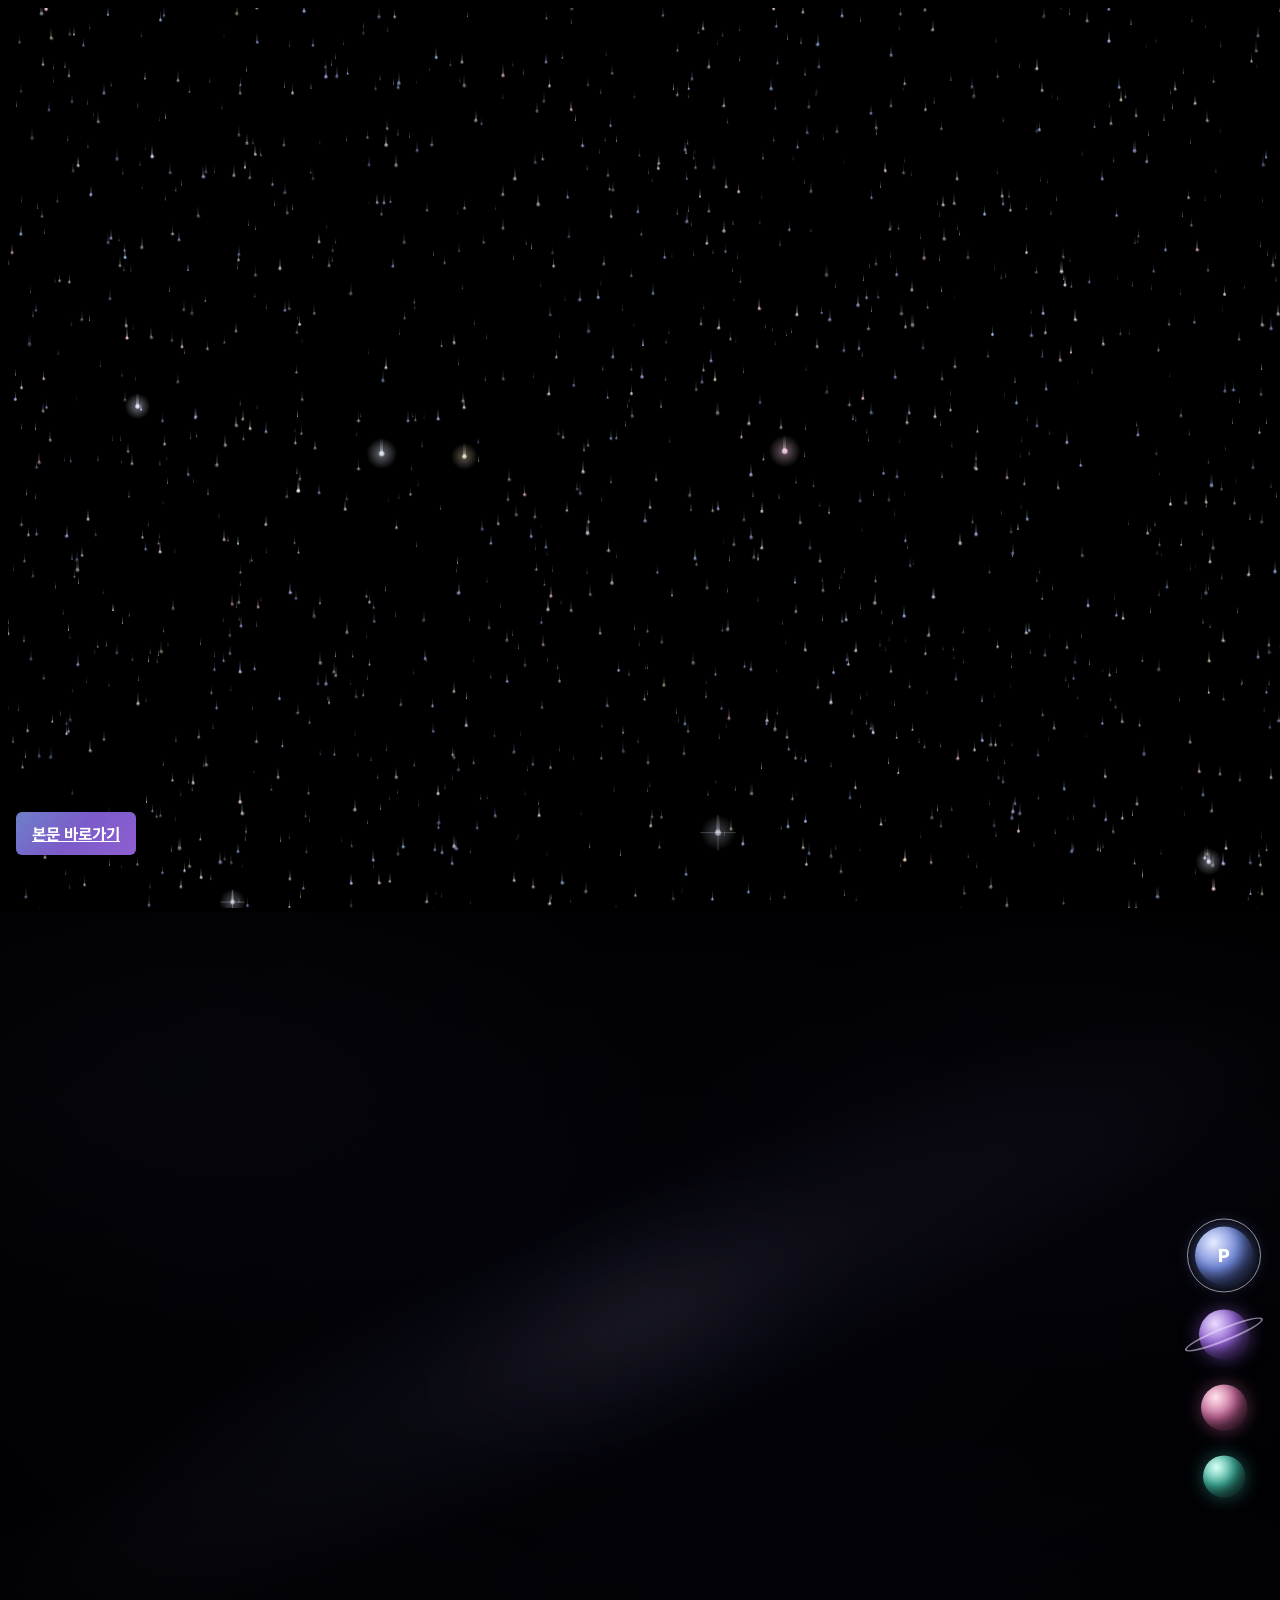
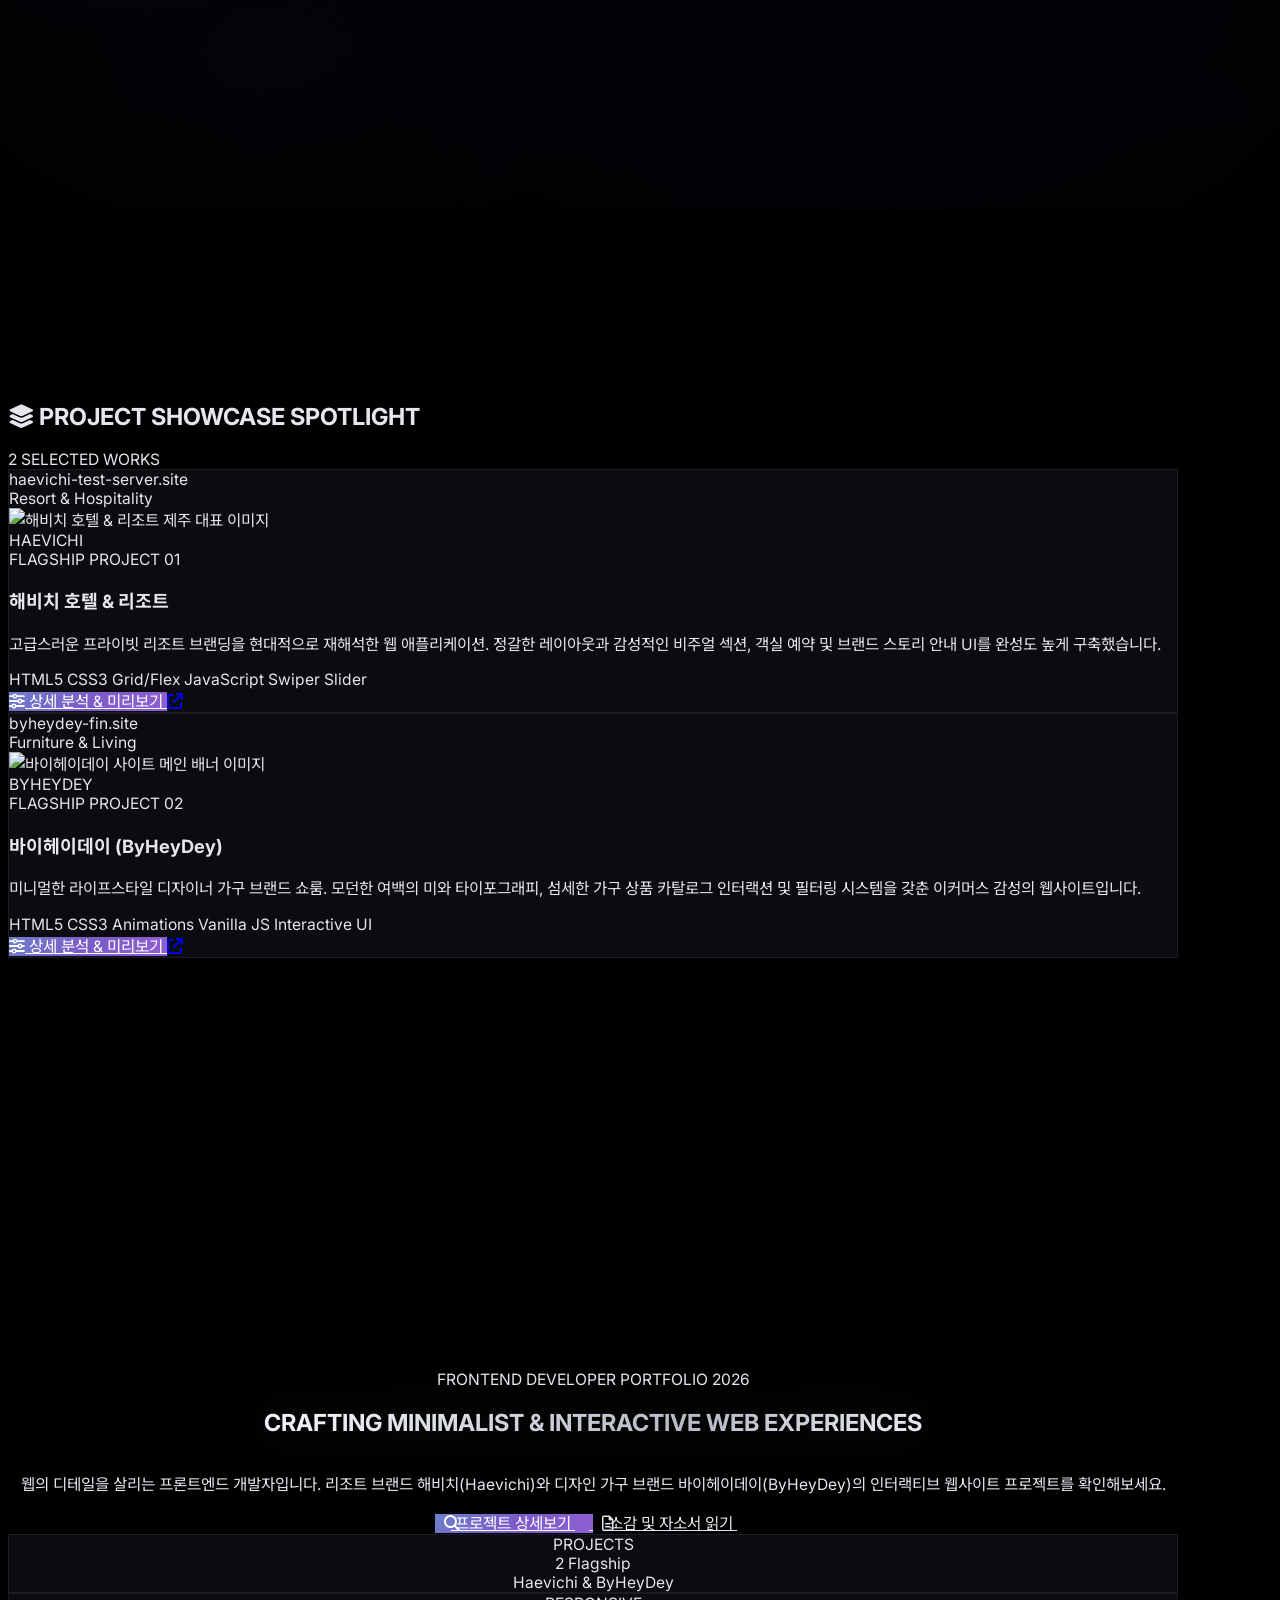
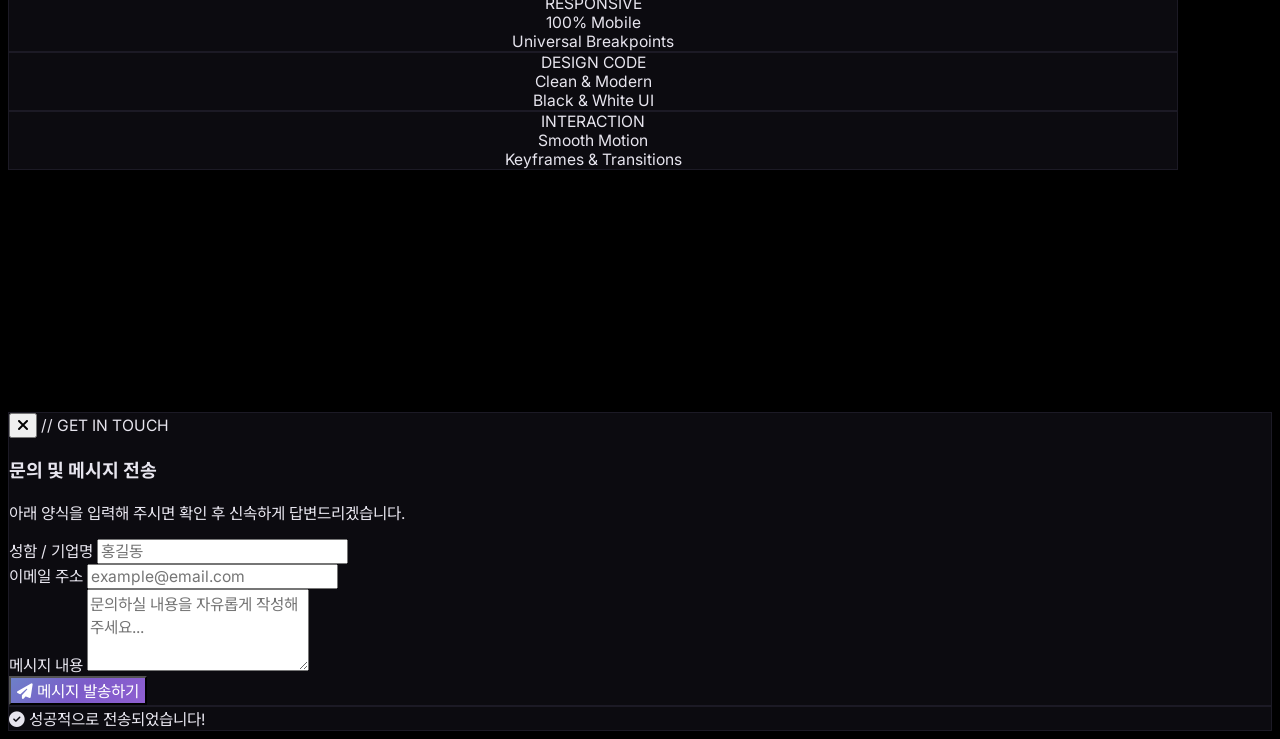
==== commit 851a92bb: "피드백 수정 아직 렉좀있음" ====
--- a/빽업/index.html
+++ b/빽업/index.html
@@ -52,7 +52,8 @@
 <link href="https://fonts.googleapis.com/css2?family=Fira+Code:wght@400;500;600&amp;family=Inter:wght@300;400;500;600;700;800;900&amp;family=Noto+Sans+KR:wght@300;400;500;700;900&amp;display=swap" rel="stylesheet"/>
 <!-- FontAwesome Icons -->
 <link href="https://cdnjs.cloudflare.com/ajax/libs/font-awesome/6.4.0/css/all.min.css" rel="stylesheet"/>
-<link href="./index.css?v=20261012" rel="stylesheet"/>
+<link href="./index.css?v=20261013" rel="stylesheet"/>
+<link href="./planets.css?v=20261013" rel="stylesheet"/>
 <style id="cta-arrow-style">
 /* 메인 버튼 화살표: 평소 숨김, 호버/포커스 시 나타남 (index.css 캐시와 무관하게 적용) */
 .hero-cta .cta-btn > :not(.cta-arrow) {
@@ -84,81 +85,171 @@
 </div>
 <!-- Scroll Progress Bar -->
 <div aria-hidden="true" class="fixed top-0 left-0 h-[3px] bg-white z-50 transition-all duration-150" id="scrollProgress" style="width: 0%;"></div>
-<header class="fixed top-0 left-0 w-full z-40 glass-nav transition-all duration-300">
-<div class="max-w-7xl mx-auto px-4 sm:px-6 lg:px-8 h-20 flex items-center justify-between">
-<!-- Brand Logo -->
-<a class="flex items-center gap-3 group" href="index.html">
-<div class="w-10 h-10 bg-white text-black font-black flex items-center justify-center text-xl rounded-lg group-hover:rotate-6 transition-transform duration-300">
-                    P
-                </div>
-<div>
-<span class="font-mono text-sm tracking-wider font-bold block text-white group-hover:text-neutral-300 transition-colors">PORTFOLIO.DEV</span>
-<span class="text-[10px] text-neutral-400 block tracking-widest uppercase">Haevichi &amp;
-                        ByHeyDey</span>
-</div>
-</a>
-<!-- Desktop Menu Navigation -->
-<nav aria-label="주 메뉴" class="hidden md:flex items-center gap-8">
-<a aria-current="page" class="nav-link active text-sm font-medium text-neutral-300 hover:text-white transition-colors py-1 flex items-center gap-2" href="index.html" id="nav-main">
-<i class="fa-solid fa-house text-xs"></i> 메인 페이지
-                </a>
-<a class="nav-link text-sm font-medium text-neutral-300 hover:text-white transition-colors py-1 flex items-center gap-2" href="projects.html" id="nav-projects">
-<i class="fa-solid fa-laptop-code text-xs"></i> 프로젝트 소개
-                </a>
-<a class="nav-link text-sm font-medium text-neutral-300 hover:text-white transition-colors py-1 flex items-center gap-2" href="resume.html" id="nav-resume">
-<i class="fa-solid fa-user-pen text-xs"></i> 소감 &amp; 자소서
-                </a>
-</nav>
-<!-- Quick Action Button -->
-<div class="hidden sm:flex items-center gap-3">
-<a class="px-4 py-2 text-xs font-mono border border-neutral-700 hover:border-white rounded-lg text-neutral-300 hover:text-white transition-all flex items-center gap-2" href="https://github.com/mspark0509" rel="noopener noreferrer" target="_blank">
-<i class="fa-brands fa-github"></i> GitHub
-                </a>
-<button class="px-4 py-2 text-xs font-medium bg-white text-black hover:bg-neutral-200 rounded-lg transition-all font-semibold shadow-lg shadow-white/5" onclick="openContactModal()" type="button">
-                    문의하기
-                </button>
-</div>
-<!-- Mobile Hamburger Button -->
-<button aria-controls="mobileMenu" aria-expanded="false" aria-label="모바일 메뉴 열기" class="md:hidden p-2 text-neutral-300 hover:text-white focus:outline-none" id="mobileMenuBtn" onclick="toggleMobileMenu()" type="button">
-<i class="fa-solid fa-bars text-xl" id="menuIcon"></i>
-</button>
-</div>
-<!-- Mobile Menu Dropdown -->
-<div class="hidden md:hidden border-b border-neutral-800 bg-black/95 px-6 py-6 space-y-4" id="mobileMenu">
-<a class="block w-full text-left py-2 text-base font-medium text-neutral-200 hover:text-white border-b border-neutral-800/50" href="index.html">
-<i class="fa-solid fa-house mr-3 text-xs text-neutral-400"></i> 메인 페이지
-            </a>
-<a class="block w-full text-left py-2 text-base font-medium text-neutral-200 hover:text-white border-b border-neutral-800/50" href="projects.html">
-<i class="fa-solid fa-laptop-code mr-3 text-xs text-neutral-400"></i> 프로젝트 소개
-            </a>
-<a class="block w-full text-left py-2 text-base font-medium text-neutral-200 hover:text-white border-b border-neutral-800/50" href="resume.html">
-<i class="fa-solid fa-user-pen mr-3 text-xs text-neutral-400"></i> 소감 &amp; 자소서
-            </a>
-<div class="pt-2 flex gap-3">
-<a class="flex-1 text-center py-2 text-xs font-mono border border-neutral-700 rounded-lg text-neutral-300" href="https://github.com/mspark0509" rel="noopener noreferrer" target="_blank">
-<i class="fa-brands fa-github mr-1"></i> GitHub
-                </a>
-<button class="flex-1 text-center py-2 text-xs font-semibold bg-white text-black rounded-lg" onclick="openContactModal(); toggleMobileMenu()" type="button">
-                    문의하기
-                </button>
-</div>
-</div>
-</header>
 <!-- Main Dynamic Content Wrapper -->
 <main class="relative z-10 max-w-7xl mx-auto px-4 sm:px-6 lg:px-8" id="main">
 <!-- ========================================================================= -->
 <!-- ========================================================================= -->
 <section aria-labelledby="heading-1" class="tab-content transition-opacity duration-500" id="page-main">
-<!-- Hero Section -->
-<div class="page-section items-center text-center" id="section-main">
+<!-- Hero Section: 이름 중심 소개 -->
+<div class="page-section intro-section" id="section-main">
+<div class="intro-grid">
+<div class="intro-text">
+<p class="intro-kicker">// portfolio.init()</p>
+<h1 class="intro-name" id="heading-1">MIN<span class="intro-name-dim">SU</span><br/>PARK</h1>
+<p class="intro-desc"><strong>React Developer</strong> — 디자인의 의도를 이해하고 사용자 경험으로 연결되는 인터페이스를 만드는 프론트엔드 개발자입니다.</p>
+<div class="intro-actions">
+<a class="intro-btn intro-btn--primary" href="https://github.com/mspark0509" rel="noopener noreferrer" target="_blank"><i class="fa-brands fa-github"></i> GitHub</a>
+<a class="intro-btn" href="mailto:mspark0509@gmail.com"><i class="fa-regular fa-envelope"></i> Email</a>
+<a class="intro-btn" href="#section-showcase">프로젝트 보기 <i class="fa-solid fa-arrow-down"></i></a>
+</div>
+</div>
+<div class="intro-code" aria-hidden="true">
+<div class="intro-code-dots"><span></span><span></span><span></span></div>
+<pre><code><span class="c-kw">const</span> developer = {
+  <span class="c-key">name</span>: <span class="c-str">"Minsu Park"</span>,
+  <span class="c-key">role</span>: <span class="c-str">"React Developer"</span>,
+  <span class="c-key">focus</span>: [<span class="c-str">"UI"</span>, <span class="c-str">"UX"</span>, <span class="c-str">"Responsive"</span>],
+  <span class="c-key">projects</span>: <span class="c-num">2</span>,
+  <span class="c-key">status</span>: <span class="c-str">"open_to_work"</span>
+};</code></pre>
+</div>
+</div>
+</div>
+<!-- Spotlight Showcase Cards -->
+<div class="page-section space-y-12" id="section-showcase">
+<div class="flex items-center justify-between border-b border-neutral-800 pb-4">
+<h2 class="text-2xl font-bold tracking-tight text-white flex items-center gap-3">
+<i class="fa-solid fa-layer-group text-sm text-neutral-400"></i>
+                        PROJECT SHOWCASE SPOTLIGHT
+                    </h2>
+<span class="text-xs font-mono text-neutral-500">2 SELECTED WORKS</span>
+</div>
+<div class="grid grid-cols-1 lg:grid-cols-2 gap-8">
+<!-- Showcase Card 1: Haevichi -->
+<div class="glass-panel rounded-2xl overflow-hidden hover-glow group flex flex-col justify-between">
+<div>
+<!-- Mockup Header Bar -->
+<div class="bg-neutral-900 border-b border-neutral-800 p-4 flex items-center justify-between">
+<div class="flex items-center gap-2">
+<span class="w-3 h-3 rounded-full bg-neutral-700"></span>
+<span class="w-3 h-3 rounded-full bg-neutral-700"></span>
+<span class="w-3 h-3 rounded-full bg-neutral-700"></span>
+<span class="ml-2 font-mono text-xs text-neutral-400">haevichi-test-server.site</span>
+</div>
+<span class="text-[10px] font-mono px-2 py-0.5 rounded bg-neutral-800 text-neutral-300">Resort
+                                    &amp; Hospitality</span>
+</div>
+<!-- Image Container / Visual Teaser -->
+<div class="relative h-64 bg-neutral-950 overflow-hidden group">
+<div class="absolute inset-0 bg-gradient-to-t from-neutral-950 via-transparent to-transparent z-10 opacity-80">
+</div>
+<img alt="해비치 호텔 &amp; 리조트 제주 대표 이미지" class="absolute inset-0 w-full h-full object-cover group-hover:scale-105 transition-transform duration-700" decoding="async" loading="lazy" onerror="this.classList.add('hidden'); this.nextElementSibling.classList.remove('hidden')" src="https://mspark0509.github.io/haevichi-test-server/images/Hero/hero1.png"/>
+<div class="hidden absolute inset-0">
+<div class="w-full h-full flex items-center justify-center p-8 text-center">
+<div class="text-4xl font-extrabold tracking-widest text-white">HAEVICHI</div>
+</div>
+</div>
+<div class="absolute bottom-4 left-6 z-20">
+<span class="text-xs font-mono text-neutral-400 block mb-1">FLAGSHIP PROJECT
+                                        01</span>
+<h3 class="text-2xl font-bold text-white">해비치 호텔 &amp; 리조트</h3>
+</div>
+</div>
+<!-- Description & Tags -->
+<div class="p-6">
+<p class="text-sm text-neutral-400 leading-relaxed mb-6">
+                                    고급스러운 프라이빗 리조트 브랜딩을 현대적으로 재해석한 웹 애플리케이션. 정갈한 레이아웃과 감성적인 비주얼 섹션, 객실 예약 및 브랜드 스토리 안내
+                                    UI를 완성도 높게 구축했습니다.
+                                </p>
+<div class="flex flex-wrap gap-2 mb-6">
+<span class="text-xs font-mono px-2.5 py-1 rounded-md bg-neutral-900 border border-neutral-800 text-neutral-300">HTML5</span>
+<span class="text-xs font-mono px-2.5 py-1 rounded-md bg-neutral-900 border border-neutral-800 text-neutral-300">CSS3
+                                        Grid/Flex</span>
+<span class="text-xs font-mono px-2.5 py-1 rounded-md bg-neutral-900 border border-neutral-800 text-neutral-300">JavaScript</span>
+<span class="text-xs font-mono px-2.5 py-1 rounded-md bg-neutral-900 border border-neutral-800 text-neutral-300">Swiper
+                                        Slider</span>
+</div>
+</div>
+</div>
+<!-- Card Actions Footer -->
+<div class="p-6 pt-0 flex items-center gap-3">
+<a class="btn-glow-sm flex-1 py-3 rounded-lg bg-white text-black font-semibold text-xs text-center hover:bg-neutral-200 transition-colors flex items-center justify-center gap-2" href="projects.html#haevichi">
+<i class="fa-solid fa-sliders text-xs"></i> 상세 분석 &amp; 미리보기
+                            </a>
+<a class="btn-glow-sm p-3 rounded-lg border border-neutral-800 text-neutral-300 hover:text-white hover:border-neutral-600 transition-colors" href="https://mspark0509.github.io/haevichi-test-server/" rel="noopener noreferrer" target="_blank" title="외부 사이트 열기">
+<i class="fa-solid fa-arrow-up-right-from-square"></i>
+</a>
+</div>
+</div>
+<!-- Showcase Card 2: ByHeyDey -->
+<div class="glass-panel rounded-2xl overflow-hidden hover-glow group flex flex-col justify-between">
+<div>
+<!-- Mockup Header Bar -->
+<div class="bg-neutral-900 border-b border-neutral-800 p-4 flex items-center justify-between">
+<div class="flex items-center gap-2">
+<span class="w-3 h-3 rounded-full bg-neutral-700"></span>
+<span class="w-3 h-3 rounded-full bg-neutral-700"></span>
+<span class="w-3 h-3 rounded-full bg-neutral-700"></span>
+<span class="ml-2 font-mono text-xs text-neutral-400">byheydey-fin.site</span>
+</div>
+<span class="text-[10px] font-mono px-2 py-0.5 rounded bg-neutral-800 text-neutral-300">Furniture
+                                    &amp; Living</span>
+</div>
+<!-- Image Container / Visual Teaser -->
+<div class="relative h-64 bg-neutral-950 overflow-hidden group">
+<div class="absolute inset-0 bg-gradient-to-t from-neutral-950 via-transparent to-transparent z-10 opacity-80">
+</div>
+<img alt="바이헤이데이 사이트 메인 배너 이미지" class="absolute inset-0 w-full h-full object-cover group-hover:scale-105 transition-transform duration-700" decoding="async" loading="lazy" onerror="this.classList.add('hidden'); this.nextElementSibling.classList.remove('hidden')" src="https://wjdqhal.github.io/byheydey-fin/images/header/header-main-slider2.png"/>
+<div class="hidden absolute inset-0">
+<div class="w-full h-full flex items-center justify-center p-8 text-center">
+<div class="text-4xl font-black tracking-tighter text-white">BYHEYDEY</div>
+</div>
+</div>
+<div class="absolute bottom-4 left-6 z-20">
+<span class="text-xs font-mono text-neutral-400 block mb-1">FLAGSHIP PROJECT
+                                        02</span>
+<h3 class="text-2xl font-bold text-white">바이헤이데이 (ByHeyDey)</h3>
+</div>
+</div>
+<!-- Description & Tags -->
+<div class="p-6">
+<p class="text-sm text-neutral-400 leading-relaxed mb-6">
+                                    미니멀한 라이프스타일 디자이너 가구 브랜드 쇼룸. 모던한 여백의 미와 타이포그래피, 섬세한 가구 상품 카탈로그 인터랙션 및 필터링 시스템을 갖춘
+                                    이커머스 감성의 웹사이트입니다.
+                                </p>
+<div class="flex flex-wrap gap-2 mb-6">
+<span class="text-xs font-mono px-2.5 py-1 rounded-md bg-neutral-900 border border-neutral-800 text-neutral-300">HTML5</span>
+<span class="text-xs font-mono px-2.5 py-1 rounded-md bg-neutral-900 border border-neutral-800 text-neutral-300">CSS3
+                                        Animations</span>
+<span class="text-xs font-mono px-2.5 py-1 rounded-md bg-neutral-900 border border-neutral-800 text-neutral-300">Vanilla
+                                        JS</span>
+<span class="text-xs font-mono px-2.5 py-1 rounded-md bg-neutral-900 border border-neutral-800 text-neutral-300">Interactive
+                                        UI</span>
+</div>
+</div>
+</div>
+<!-- Card Actions Footer -->
+<div class="p-6 pt-0 flex items-center gap-3">
+<a class="btn-glow-sm flex-1 py-3 rounded-lg bg-white text-black font-semibold text-xs text-center hover:bg-neutral-200 transition-colors flex items-center justify-center gap-2" href="projects.html#byheydey">
+<i class="fa-solid fa-sliders text-xs"></i> 상세 분석 &amp; 미리보기
+                            </a>
+<a class="btn-glow-sm p-3 rounded-lg border border-neutral-800 text-neutral-300 hover:text-white hover:border-neutral-600 transition-colors" href="https://wjdqhal.github.io/byheydey-fin/" rel="noopener noreferrer" target="_blank" title="외부 사이트 열기">
+<i class="fa-solid fa-arrow-up-right-from-square"></i>
+</a>
+</div>
+</div>
+</div>
+</div>
+<!-- More Section: 기존 첫 화면 내용 -->
+<div class="page-section items-center text-center" id="section-more">
 <div class="inline-flex items-center gap-2 px-3.5 py-1.5 rounded-full border border-neutral-800 bg-neutral-900/80 text-xs font-mono text-neutral-300 mb-8 animate-float">
 <span class="w-2 h-2 rounded-full bg-emerald-400 animate-pulse"></span>
                     FRONTEND DEVELOPER PORTFOLIO 2026
                 </div>
-<h1 class="text-4xl sm:text-6xl lg:text-7xl font-extrabold tracking-tight max-w-5xl text-gradient leading-[1.15] mb-6" id="heading-1">
+<h2 class="text-4xl sm:text-6xl lg:text-7xl font-extrabold tracking-tight max-w-5xl text-gradient leading-[1.15] mb-6" id="heading-more">
                     CRAFTING MINIMALIST &amp; INTERACTIVE WEB EXPERIENCES
-                </h1>
-<p class="text-base sm:text-lg text-neutral-400 max-w-2xl font-light leading-relaxed mb-10">
+                </h2>
+<p class="text-base sm:text-lg text-neutral-400 max-w-3xl font-light leading-relaxed mb-10" style="word-break: keep-all;">
                     웹의 디테일을 살리는 프론트엔드 개발자입니다. 리조트 브랜드 <span class="text-white font-medium underline underline-offset-4 decoration-neutral-600">해비치(Haevichi)</span>와
                     디자인 가구 브랜드 <span class="text-white font-medium underline underline-offset-4 decoration-neutral-600">바이헤이데이(ByHeyDey)</span>의
                     인터랙티브 웹사이트 프로젝트를 확인해보세요.
@@ -199,164 +290,12 @@
 </div>
 </div>
 </div>
-<!-- Spotlight Showcase Cards -->
-<div class="page-section space-y-12" id="section-showcase">
-<div class="flex items-center justify-between border-b border-neutral-800 pb-4">
-<h2 class="text-2xl font-bold tracking-tight text-white flex items-center gap-3">
-<i class="fa-solid fa-layer-group text-sm text-neutral-400"></i>
-                        PROJECT SHOWCASE SPOTLIGHT
-                    </h2>
-<span class="text-xs font-mono text-neutral-500">2 SELECTED WORKS</span>
-</div>
-<div class="grid grid-cols-1 lg:grid-cols-2 gap-8">
-<!-- Showcase Card 1: Haevichi -->
-<div class="glass-panel rounded-2xl overflow-hidden hover-glow group flex flex-col justify-between">
-<div>
-<!-- Mockup Header Bar -->
-<div class="bg-neutral-900 border-b border-neutral-800 p-4 flex items-center justify-between">
-<div class="flex items-center gap-2">
-<span class="w-3 h-3 rounded-full bg-neutral-700"></span>
-<span class="w-3 h-3 rounded-full bg-neutral-700"></span>
-<span class="w-3 h-3 rounded-full bg-neutral-700"></span>
-<span class="ml-2 font-mono text-xs text-neutral-400">haevichi-test-server.site</span>
-</div>
-<span class="text-[10px] font-mono px-2 py-0.5 rounded bg-neutral-800 text-neutral-300">Resort
-                                    &amp; Hospitality</span>
-</div>
-<!-- Image Container / Visual Teaser -->
-<div class="relative h-64 bg-neutral-950 overflow-hidden group">
-<div class="absolute inset-0 bg-gradient-to-t from-neutral-950 via-transparent to-transparent z-10 opacity-80">
-</div>
-<img alt="해비치 호텔 &amp; 리조트 제주 대표 이미지" class="absolute inset-0 w-full h-full object-cover group-hover:scale-105 transition-transform duration-700" decoding="async" loading="lazy" onerror="this.classList.add('hidden'); this.nextElementSibling.classList.remove('hidden')" src="https://mspark0509.github.io/haevichi-test-server/images/Hero/hero1.png"/>
-<div class="hidden absolute inset-0">
-<div class="w-full h-full flex items-center justify-center p-8 text-center">
-<div class="text-4xl font-extrabold tracking-widest text-white">HAEVICHI</div>
-</div>
-</div>
-<div class="absolute bottom-4 left-6 z-20">
-<span class="text-xs font-mono text-neutral-400 block mb-1">FLAGSHIP PROJECT
-                                        01</span>
-<h3 class="text-2xl font-bold text-white">해비치 호텔 &amp; 리조트</h3>
-</div>
-</div>
-<!-- Description & Tags -->
-<div class="p-6">
-<p class="text-sm text-neutral-400 leading-relaxed mb-6">
-                                    고급스러운 프라이빗 리조트 브랜딩을 현대적으로 재해석한 웹 애플리케이션. 정갈한 레이아웃과 감성적인 비주얼 섹션, 객실 예약 및 브랜드 스토리 안내
-                                    UI를 완성도 높게 구축했습니다.
-                                </p>
-<div class="flex flex-wrap gap-2 mb-6">
-<span class="text-xs font-mono px-2.5 py-1 rounded-md bg-neutral-900 border border-neutral-800 text-neutral-300">HTML5</span>
-<span class="text-xs font-mono px-2.5 py-1 rounded-md bg-neutral-900 border border-neutral-800 text-neutral-300">CSS3
-                                        Grid/Flex</span>
-<span class="text-xs font-mono px-2.5 py-1 rounded-md bg-neutral-900 border border-neutral-800 text-neutral-300">JavaScript</span>
-<span class="text-xs font-mono px-2.5 py-1 rounded-md bg-neutral-900 border border-neutral-800 text-neutral-300">Swiper
-                                        Slider</span>
-</div>
-</div>
-</div>
-<!-- Card Actions Footer -->
-<div class="p-6 pt-0 flex items-center gap-3">
-<a class="btn-glow-sm flex-1 py-3 rounded-lg bg-white text-black font-semibold text-xs text-center hover:bg-neutral-200 transition-colors flex items-center justify-center gap-2" href="projects.html#haevichi">
-<i class="fa-solid fa-sliders text-xs"></i> 상세 분석 &amp; 미리보기
-                            </a>
-<a class="btn-glow-sm p-3 rounded-lg border border-neutral-800 text-neutral-300 hover:text-white hover:border-neutral-600 transition-colors" href="https://mspark0509.github.io/haevichi-test-server/" rel="noopener noreferrer" target="_blank" title="외부 사이트 열기">
-<i class="fa-solid fa-arrow-up-right-from-square"></i>
-</a>
-</div>
-</div>
-<!-- Showcase Card 2: ByHeyDey -->
-<div class="glass-panel rounded-2xl overflow-hidden hover-glow group flex flex-col justify-between">
-<div>
-<!-- Mockup Header Bar -->
-<div class="bg-neutral-900 border-b border-neutral-800 p-4 flex items-center justify-between">
-<div class="flex items-center gap-2">
-<span class="w-3 h-3 rounded-full bg-neutral-700"></span>
-<span class="w-3 h-3 rounded-full bg-neutral-700"></span>
-<span class="w-3 h-3 rounded-full bg-neutral-700"></span>
-<span class="ml-2 font-mono text-xs text-neutral-400">byheydey-fin.site</span>
-</div>
-<span class="text-[10px] font-mono px-2 py-0.5 rounded bg-neutral-800 text-neutral-300">Furniture
-                                    &amp; Living</span>
-</div>
-<!-- Image Container / Visual Teaser -->
-<div class="relative h-64 bg-neutral-950 overflow-hidden group">
-<div class="absolute inset-0 bg-gradient-to-t from-neutral-950 via-transparent to-transparent z-10 opacity-80">
-</div>
-<img alt="바이헤이데이 사이트 메인 배너 이미지" class="absolute inset-0 w-full h-full object-cover group-hover:scale-105 transition-transform duration-700" decoding="async" loading="lazy" onerror="this.classList.add('hidden'); this.nextElementSibling.classList.remove('hidden')" src="https://wjdqhal.github.io/byheydey-fin/images/header/header-main-slider2.png"/>
-<div class="hidden absolute inset-0">
-<div class="w-full h-full flex items-center justify-center p-8 text-center">
-<div class="text-4xl font-black tracking-tighter text-white">BYHEYDEY</div>
-</div>
-</div>
-<div class="absolute bottom-4 left-6 z-20">
-<span class="text-xs font-mono text-neutral-400 block mb-1">FLAGSHIP PROJECT
-                                        02</span>
-<h3 class="text-2xl font-bold text-white">바이헤이데이 (ByHeyDey)</h3>
-</div>
-</div>
-<!-- Description & Tags -->
-<div class="p-6">
-<p class="text-sm text-neutral-400 leading-relaxed mb-6">
-                                    미니멀한 라이프스타일 디자이너 가구 브랜드 쇼룸. 모던한 여백의 미와 타이포그래피, 섬세한 가구 상품 카탈로그 인터랙션 및 필터링 시스템을 갖춘
-                                    이커머스 감성의 웹사이트입니다.
-                                </p>
-<div class="flex flex-wrap gap-2 mb-6">
-<span class="text-xs font-mono px-2.5 py-1 rounded-md bg-neutral-900 border border-neutral-800 text-neutral-300">HTML5</span>
-<span class="text-xs font-mono px-2.5 py-1 rounded-md bg-neutral-900 border border-neutral-800 text-neutral-300">CSS3
-                                        Animations</span>
-<span class="text-xs font-mono px-2.5 py-1 rounded-md bg-neutral-900 border border-neutral-800 text-neutral-300">Vanilla
-                                        JS</span>
-<span class="text-xs font-mono px-2.5 py-1 rounded-md bg-neutral-900 border border-neutral-800 text-neutral-300">Interactive
-                                        UI</span>
-</div>
-</div>
-</div>
-<!-- Card Actions Footer -->
-<div class="p-6 pt-0 flex items-center gap-3">
-<a class="btn-glow-sm flex-1 py-3 rounded-lg bg-white text-black font-semibold text-xs text-center hover:bg-neutral-200 transition-colors flex items-center justify-center gap-2" href="projects.html#byheydey">
-<i class="fa-solid fa-sliders text-xs"></i> 상세 분석 &amp; 미리보기
-                            </a>
-<a class="btn-glow-sm p-3 rounded-lg border border-neutral-800 text-neutral-300 hover:text-white hover:border-neutral-600 transition-colors" href="https://wjdqhal.github.io/byheydey-fin/" rel="noopener noreferrer" target="_blank" title="외부 사이트 열기">
-<i class="fa-solid fa-arrow-up-right-from-square"></i>
-</a>
-</div>
-</div>
-</div>
-</div>
 </section>
 <!-- ========================================================================= -->
 <!-- ========================================================================= -->
 <!-- ========================================================================= -->
 <!-- ========================================================================= -->
 </main>
-<footer class="site-footer relative z-10 border-t text-neutral-400 py-12">
-<div class="max-w-7xl mx-auto px-4 sm:px-6 lg:px-8 flex flex-col md:flex-row items-center justify-between gap-6">
-<div class="flex items-center gap-3">
-<div class="w-8 h-8 bg-white text-black font-bold flex items-center justify-center text-base rounded">
-                    P
-                </div>
-<div>
-<span class="font-mono text-xs text-white block">PORTFOLIO // HAEVICHI &amp; BYHEYDEY</span>
-<span class="text-[11px] text-neutral-500">Designed with Modern Black &amp; White Aesthetics</span>
-</div>
-</div>
-<!-- Quick Footer Navigation -->
-<div class="flex items-center gap-6 text-xs font-mono text-neutral-400">
-<a class="hover:text-white transition-colors" href="index.html">메인</a>
-<a class="hover:text-white transition-colors" href="projects.html">프로젝트</a>
-<a class="hover:text-white transition-colors" href="resume.html">소감&amp;자소서</a>
-<a class="hover:text-white transition-colors" href="https://github.com/mspark0509" rel="noopener noreferrer" target="_blank">GitHub</a>
-</div>
-<!-- Back to top button -->
-<button aria-label="맨 위로 이동" class="w-10 h-10 rounded-lg border border-neutral-800 bg-neutral-900 hover:border-neutral-600 text-neutral-300 hover:text-white flex items-center justify-center transition-all" onclick="scrollToTop()" title="맨 위로 가기" type="button">
-<i class="fa-solid fa-arrow-up text-xs"></i>
-</button>
-</div>
-<div class="max-w-7xl mx-auto px-4 sm:px-6 lg:px-8 mt-8 pt-6 border-t border-neutral-900 text-center md:text-left text-[11px] text-neutral-600">
-            © 2026 Creative Portfolio. All Rights Reserved. Built with HTML5, CSS3, Tailwind CSS &amp; Vanilla JS.
-        </div>
-</footer>
 <div aria-hidden="true" aria-labelledby="contact-title" aria-modal="true" class="fixed inset-0 z-50 flex items-center justify-center p-4 bg-black/80 backdrop-blur-sm opacity-0 pointer-events-none transition-opacity duration-300" id="contactModal" role="dialog">
 <div class="glass-panel w-full max-w-lg rounded-2xl border border-neutral-700 p-8 relative shadow-2xl bg-neutral-950">
 <button aria-label="문의 창 닫기" class="absolute top-6 right-6 text-neutral-400 hover:text-white text-lg" onclick="closeContactModal()" type="button">
@@ -390,6 +329,7 @@
 <span id="toastMessage">성공적으로 전송되었습니다!</span>
 </div>
 <script defer src="./stars.js"></script>
+<script defer src="./planets.js"></script>
 <script defer="True" src="./index.js"></script>
 </body>
 </html>
--- a/빽업/index.css
+++ b/빽업/index.css
@@ -530,3 +530,131 @@
     opacity: 1;
     transform: none;
 }
+
+
+/* =========================================================
+   메인 첫 화면: 이름 중심 소개 (MINSU PARK + 코드 카드)
+   ========================================================= */
+.intro-grid {
+    display: grid;
+    grid-template-columns: minmax(0, 1.2fr) minmax(0, 1fr);
+    align-items: center;
+    gap: 3.5rem;
+    width: 100%;
+}
+.intro-kicker {
+    font-family: 'Fira Code', monospace;
+    font-size: 0.9rem;
+    color: #5eead4;
+    margin-bottom: 1.75rem;
+}
+.intro-name {
+    font-size: clamp(3.5rem, 9.5vw, 8rem);
+    font-weight: 800;
+    line-height: 0.95;
+    letter-spacing: -0.045em;
+    color: #eef0f8;
+    margin-bottom: 2rem;
+}
+.intro-name-dim {
+    color: #5b6475;
+}
+.intro-desc {
+    max-width: 38rem;
+    font-size: 1.05rem;
+    line-height: 1.7;
+    color: #8b93a5;
+    word-break: keep-all;
+    margin-bottom: 2.25rem;
+}
+.intro-desc strong {
+    color: #ffffff;
+    font-weight: 700;
+}
+.intro-actions {
+    display: flex;
+    flex-wrap: wrap;
+    gap: 0.9rem;
+}
+.intro-btn {
+    display: inline-flex;
+    align-items: center;
+    gap: 0.5rem;
+    padding: 1rem 1.4rem;
+    border-radius: 0.8rem;
+    border: 1px solid #1f2230;
+    background: #0b0d16;
+    color: #e7e5ee;
+    font-size: 0.95rem;
+    font-weight: 500;
+    text-decoration: none;
+    transition: transform .3s cubic-bezier(.16, 1, .3, 1), box-shadow .3s ease, border-color .3s ease;
+}
+.intro-btn:hover,
+.intro-btn:focus-visible {
+    transform: translateY(-2px);
+    border-color: #4a4468;
+    box-shadow: 0 0 22px rgba(139, 91, 201, .35);
+}
+.intro-btn--primary {
+    background: #eef0f8;
+    border-color: #eef0f8;
+    color: #0a0a12;
+    font-weight: 600;
+}
+.intro-btn--primary:hover,
+.intro-btn--primary:focus-visible {
+    border-color: #ffffff;
+    box-shadow: 0 0 24px rgba(238, 240, 248, .35);
+}
+
+.intro-code {
+    justify-self: end;
+    width: 100%;
+    max-width: 30rem;
+    padding: 1.4rem 1.6rem 1.6rem;
+    border-radius: 1.5rem;
+    background: rgba(10, 13, 22, .82);
+    border: 1px solid rgba(139, 128, 189, .14);
+}
+.intro-code-dots {
+    display: flex;
+    gap: 0.45rem;
+    margin-bottom: 1.4rem;
+}
+.intro-code-dots span {
+    width: 0.7rem;
+    height: 0.7rem;
+    border-radius: 50%;
+    background: #2a2d3a;
+}
+.intro-code pre {
+    margin: 0;
+    overflow-x: auto;
+}
+.intro-code code {
+    font-family: 'Fira Code', monospace;
+    font-size: 0.9rem;
+    line-height: 1.75;
+    color: #e7e5ee;
+    white-space: pre;
+}
+.intro-code .c-kw  { color: #8b7cf6; }
+.intro-code .c-key { color: #5eead4; }
+.intro-code .c-str { color: #f4f5f9; }
+.intro-code .c-num { color: #fbbf77; }
+
+/* 아래로 이동한 기존 첫 화면 섹션 */
+#section-more {
+    text-align: center;
+}
+
+@media (max-width: 1023px) {
+    .intro-grid {
+        grid-template-columns: 1fr;
+        gap: 2.5rem;
+    }
+    .intro-code {
+        justify-self: start;
+    }
+}
--- a/빽업/planets.css
+++ b/빽업/planets.css
@@ -0,0 +1,186 @@
+/* =========================================================
+   우측 행성 메뉴 (헤더/푸터 대체) — 모든 페이지 공통
+   ========================================================= */
+
+.planet-nav {
+    position: fixed;
+    right: 1.75rem;
+    top: 50%;
+    transform: translateY(-50%);
+    z-index: 45;
+    display: flex;
+    flex-direction: column;
+    align-items: center;
+    gap: 1.6rem;
+    pointer-events: none;
+}
+
+.planet {
+    --size: 52px;
+    --hi: #cfd8ff;
+    --mid: #6d80c9;
+    --lo: #1a1f3d;
+    --glow: rgba(109, 128, 201, .45);
+
+    position: relative;
+    width: var(--size);
+    height: var(--size);
+    padding: 0;
+    border: 0;
+    border-radius: 50%;
+    display: flex;
+    align-items: center;
+    justify-content: center;
+    color: #fff;
+    font-weight: 800;
+    text-decoration: none;
+    pointer-events: auto;
+    cursor: pointer;
+    background: radial-gradient(circle at 32% 28%, var(--hi) 0%, var(--mid) 46%, var(--lo) 100%);
+    box-shadow: inset -8px -9px 14px rgba(0, 0, 0, .55), 0 0 18px var(--glow);
+    transition: transform .35s cubic-bezier(.16, 1, .3, 1), box-shadow .35s ease;
+    animation: planetFloat 6s ease-in-out infinite;
+}
+.planet:nth-child(2) { animation-delay: -1.5s; }
+.planet:nth-child(3) { animation-delay: -3s; }
+.planet:nth-child(4) { animation-delay: -4.5s; }
+
+@keyframes planetFloat {
+    0%, 100% { translate: 0 0; }
+    50%      { translate: 0 -5px; }
+}
+
+.planet:hover,
+.planet:focus-visible {
+    transform: scale(1.18);
+    box-shadow: inset -8px -9px 14px rgba(0, 0, 0, .5), 0 0 30px var(--glow);
+}
+
+/* 행성별 색/크기 */
+.planet--main {
+    --size: 58px;
+    --hi: #e6ebff;
+    --mid: #6f86d8;
+    --lo: #141a38;
+    --glow: rgba(111, 134, 216, .55);
+    font-size: 1.15rem;
+}
+.planet--projects {
+    --size: 50px;
+    --hi: #eadcff;
+    --mid: #8f5fd1;
+    --lo: #21123d;
+    --glow: rgba(143, 95, 209, .5);
+}
+.planet--resume {
+    --size: 46px;
+    --hi: #ffe3ec;
+    --mid: #c9689a;
+    --lo: #35122a;
+    --glow: rgba(201, 104, 154, .45);
+}
+.planet--contact {
+    --size: 42px;
+    --hi: #d9fff4;
+    --mid: #3fb5a0;
+    --lo: #0c2a2a;
+    --glow: rgba(63, 181, 160, .45);
+}
+
+/* 토성처럼 고리 */
+.planet--projects::after {
+    content: '';
+    position: absolute;
+    left: -34%;
+    right: -34%;
+    top: 36%;
+    bottom: 36%;
+    border: 2px solid rgba(235, 220, 255, .55);
+    border-radius: 50%;
+    transform: rotate(-22deg);
+    pointer-events: none;
+}
+
+/* 현재 페이지 표시: 행성을 도는 궤도선 */
+.planet.is-active::before {
+    content: '';
+    position: absolute;
+    inset: -8px;
+    border-radius: 50%;
+    border: 1px solid rgba(255, 255, 255, .55);
+    pointer-events: none;
+}
+
+/* 호버/포커스 시 왼쪽에 이름표 */
+.planet-label {
+    position: absolute;
+    right: calc(100% + 16px);
+    top: 50%;
+    transform: translate(8px, -50%);
+    white-space: nowrap;
+    padding: 6px 12px;
+    border-radius: 8px;
+    font-family: 'Fira Code', monospace;
+    font-size: 12px;
+    font-weight: 500;
+    color: var(--accent-text, #e7e5ee);
+    background: rgba(18, 18, 30, .92);
+    border: 1px solid rgba(139, 128, 189, .25);
+    opacity: 0;
+    pointer-events: none;
+    transition: opacity .25s ease, transform .3s cubic-bezier(.16, 1, .3, 1);
+}
+.planet:hover .planet-label,
+.planet:focus-visible .planet-label {
+    opacity: 1;
+    transform: translate(0, -50%);
+}
+
+/* 헤더/푸터가 없어졌으므로 본문이 행성 메뉴와 겹치지 않게 */
+@media (min-width: 1024px) and (max-width: 1535px) {
+    #main { padding-right: 6rem; }
+}
+@media (max-width: 1023px) {
+    #main { padding-right: 4.25rem; }
+}
+
+@media (max-width: 767px) {
+    .planet-nav { right: .6rem; gap: 1.1rem; }
+    .planet { --size: 38px; }
+    .planet--main { --size: 42px; font-size: .95rem; }
+    .planet--projects { --size: 36px; }
+    .planet--resume { --size: 33px; }
+    .planet--contact { --size: 30px; }
+    .planet-label { display: none; }
+}
+
+/* =========================================================
+   헤더가 사라진 만큼 위쪽 여백 축소
+   ========================================================= */
+.page-section {
+    padding-top: 2.5rem;
+}
+#section-preview {
+    padding-top: 2.5rem;
+}
+#section-preview > .flex:first-child {
+    margin-bottom: 1.75rem;
+}
+@media (min-width: 1024px) and (min-height: 560px) {
+    #detail-haevichi .page-section,
+    #detail-byheydey .page-section {
+        min-height: 100vh;
+        min-height: 100dvh;
+        padding-bottom: 2.5rem;
+    }
+    .project-detail-spacer {
+        padding: 2.5rem 0 1.5rem;
+    }
+}
+@media (max-width: 767px) {
+    #section-preview { padding-top: 2rem; }
+}
+
+@media (prefers-reduced-motion: reduce) {
+    .planet { animation: none; }
+}
